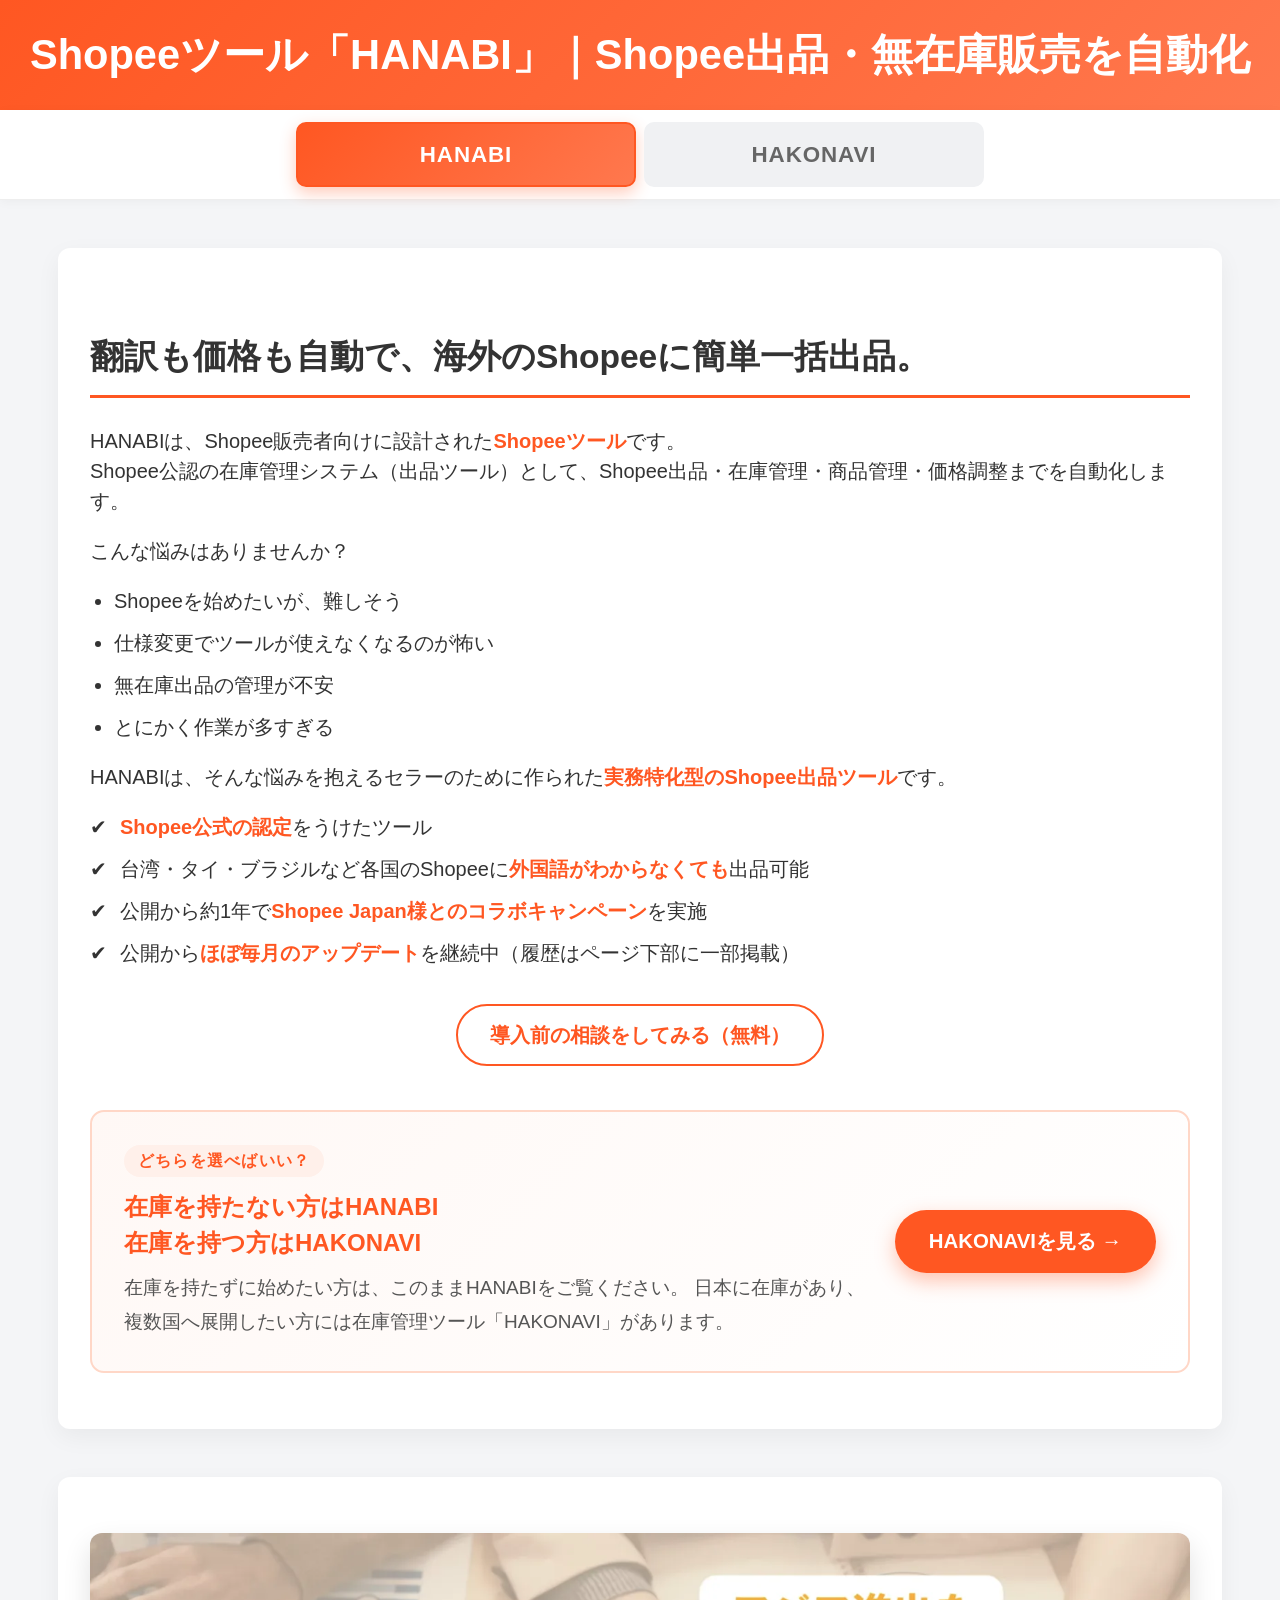
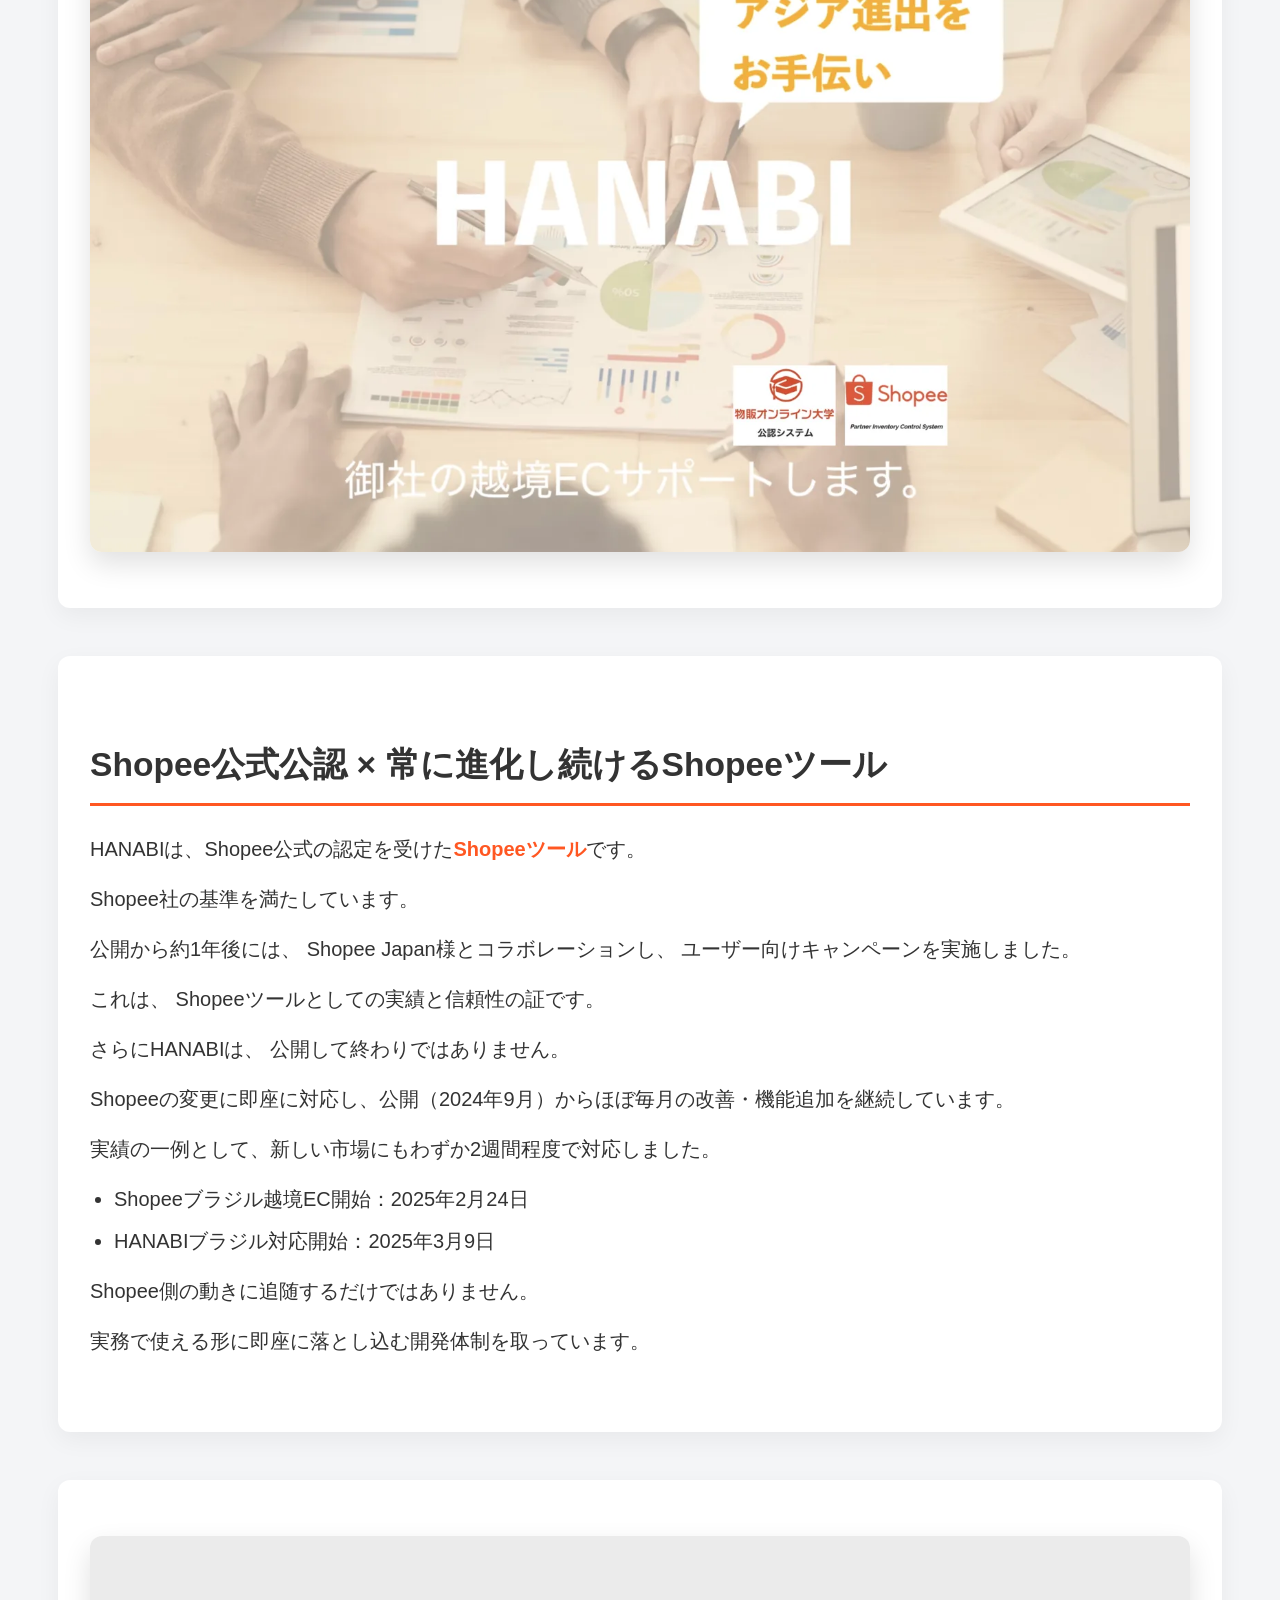
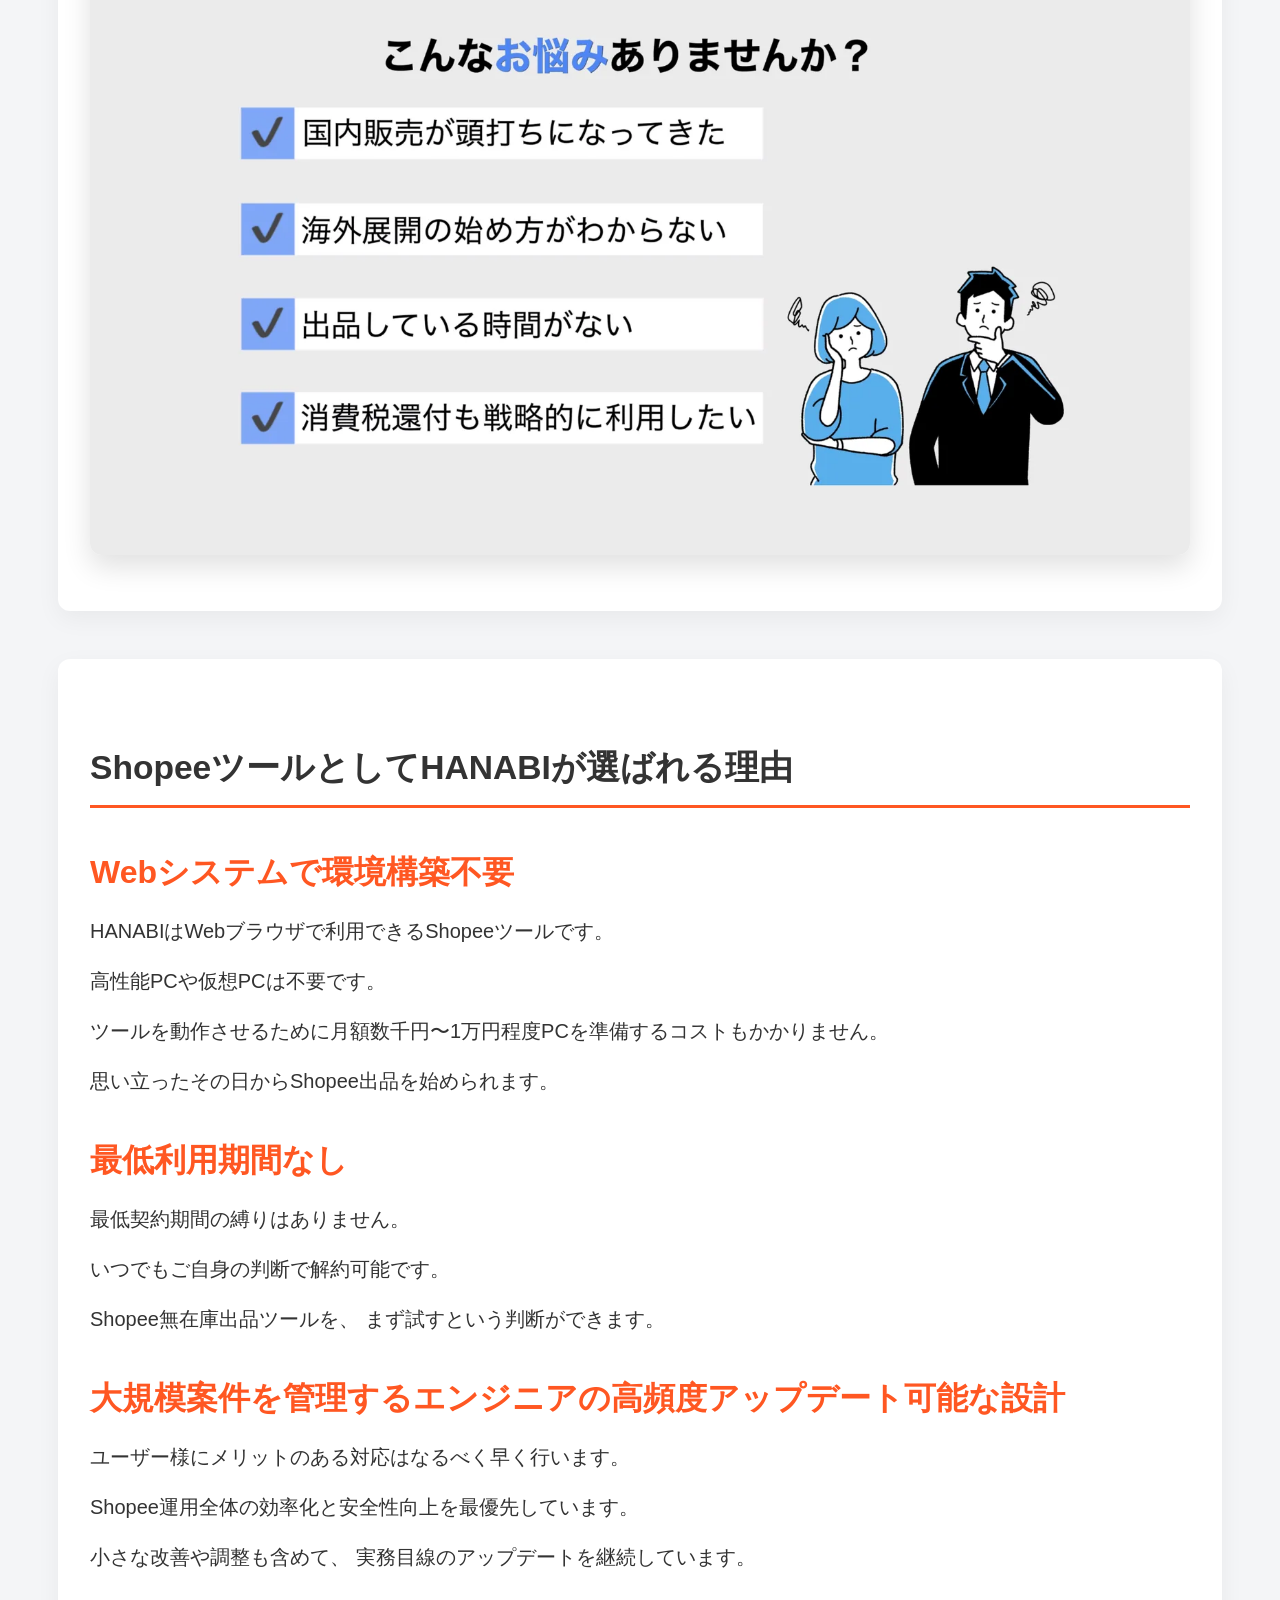
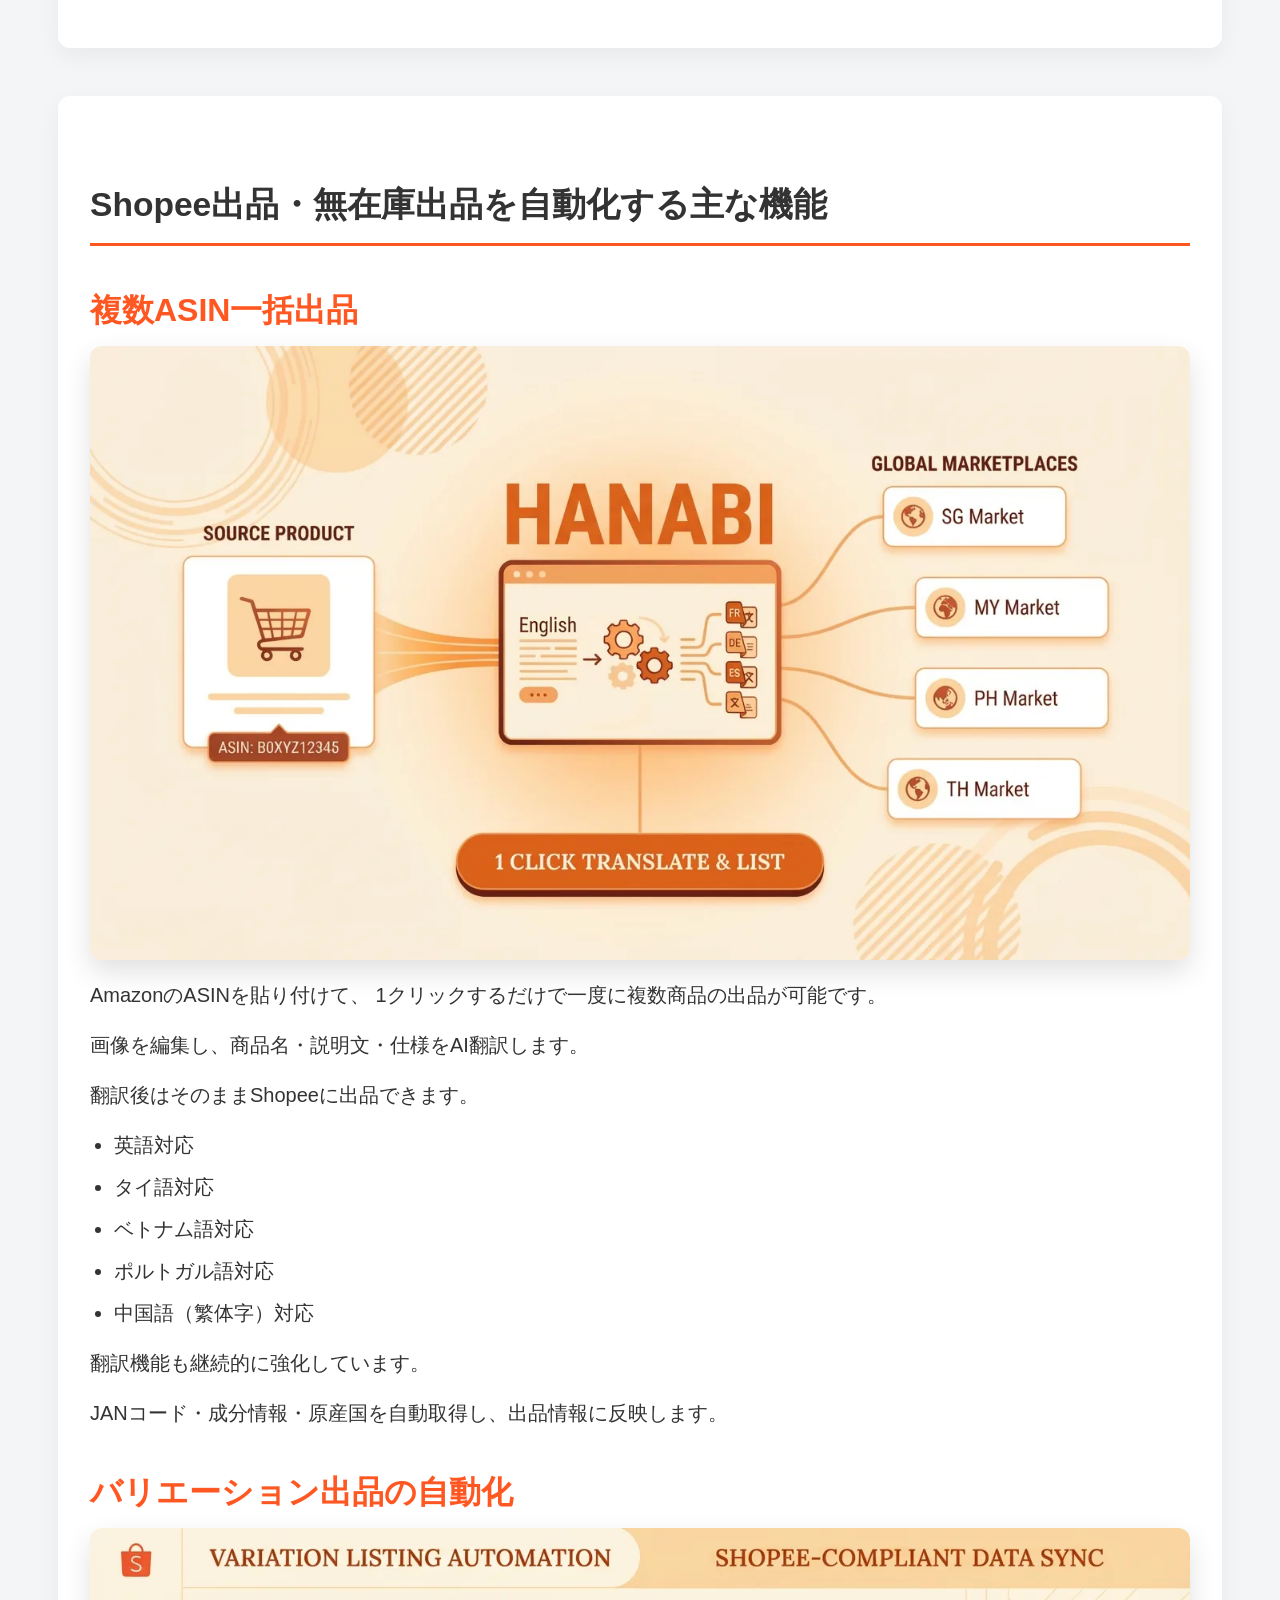
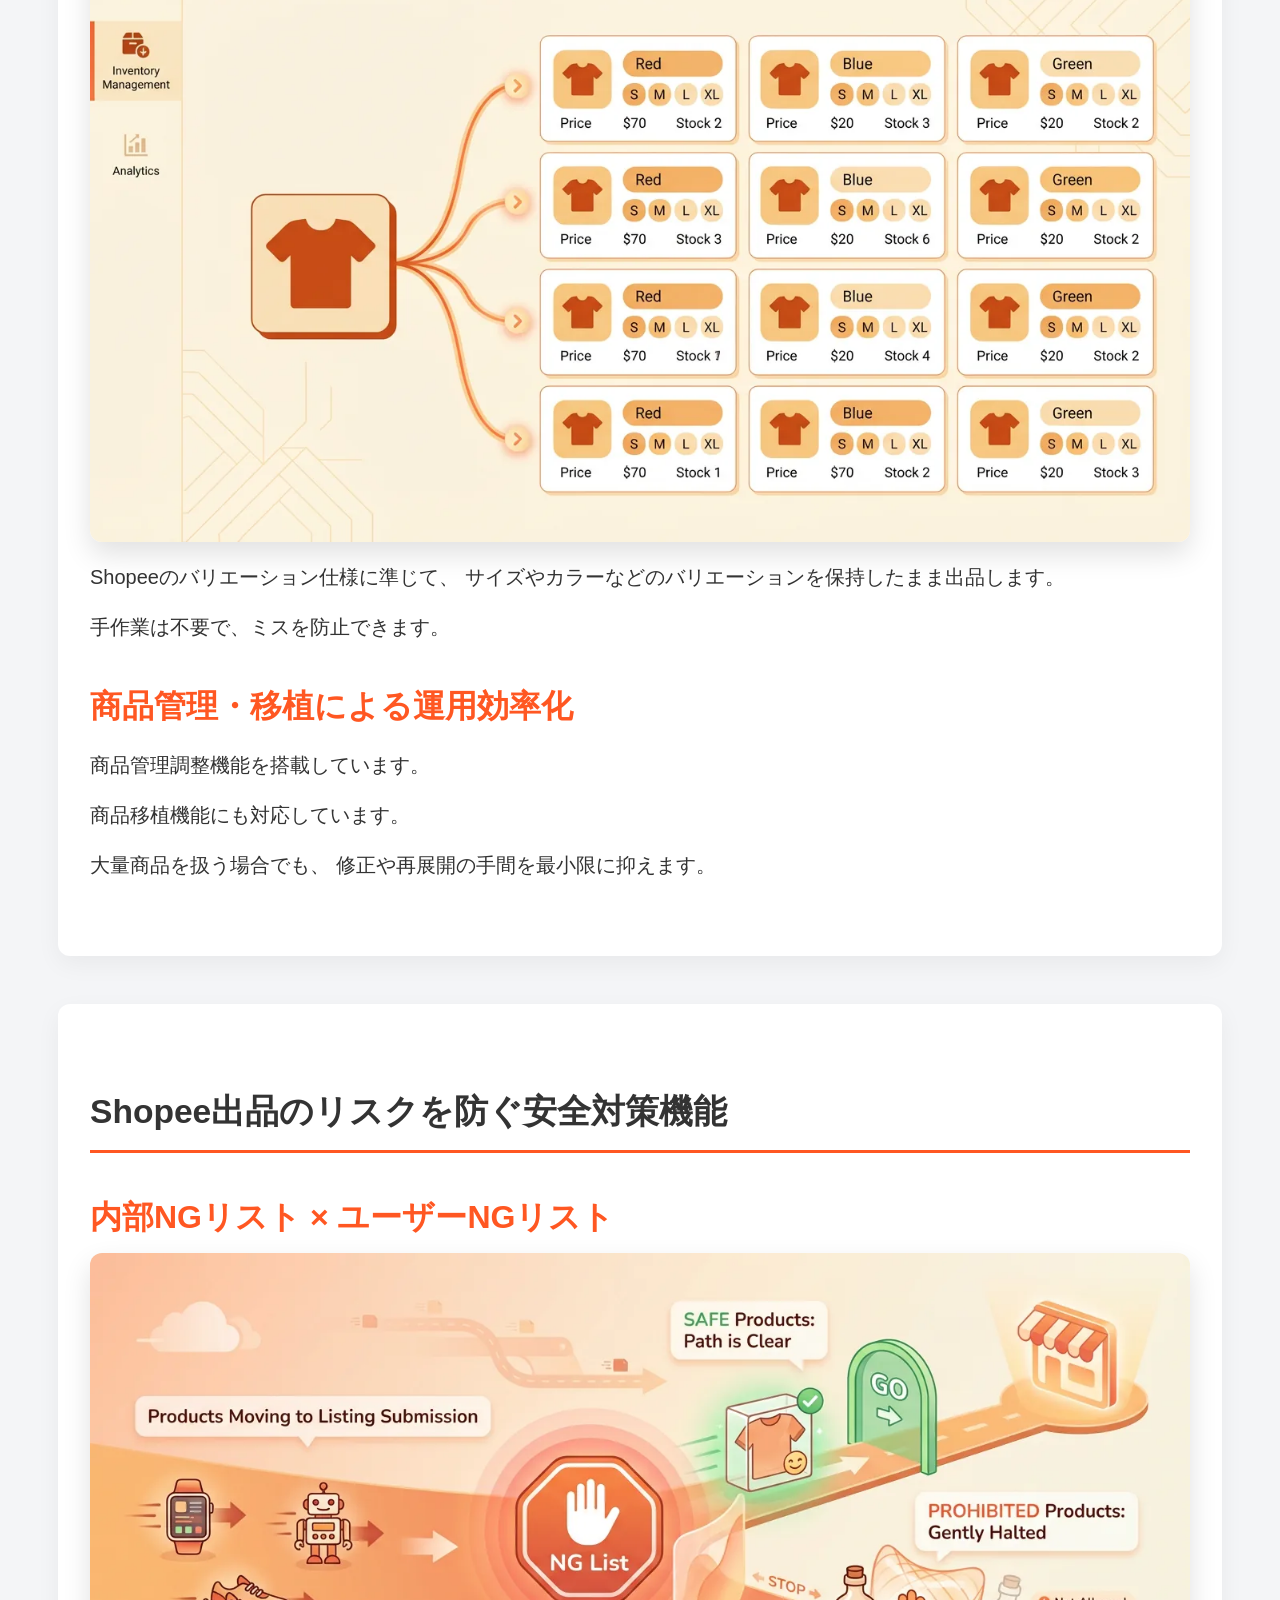
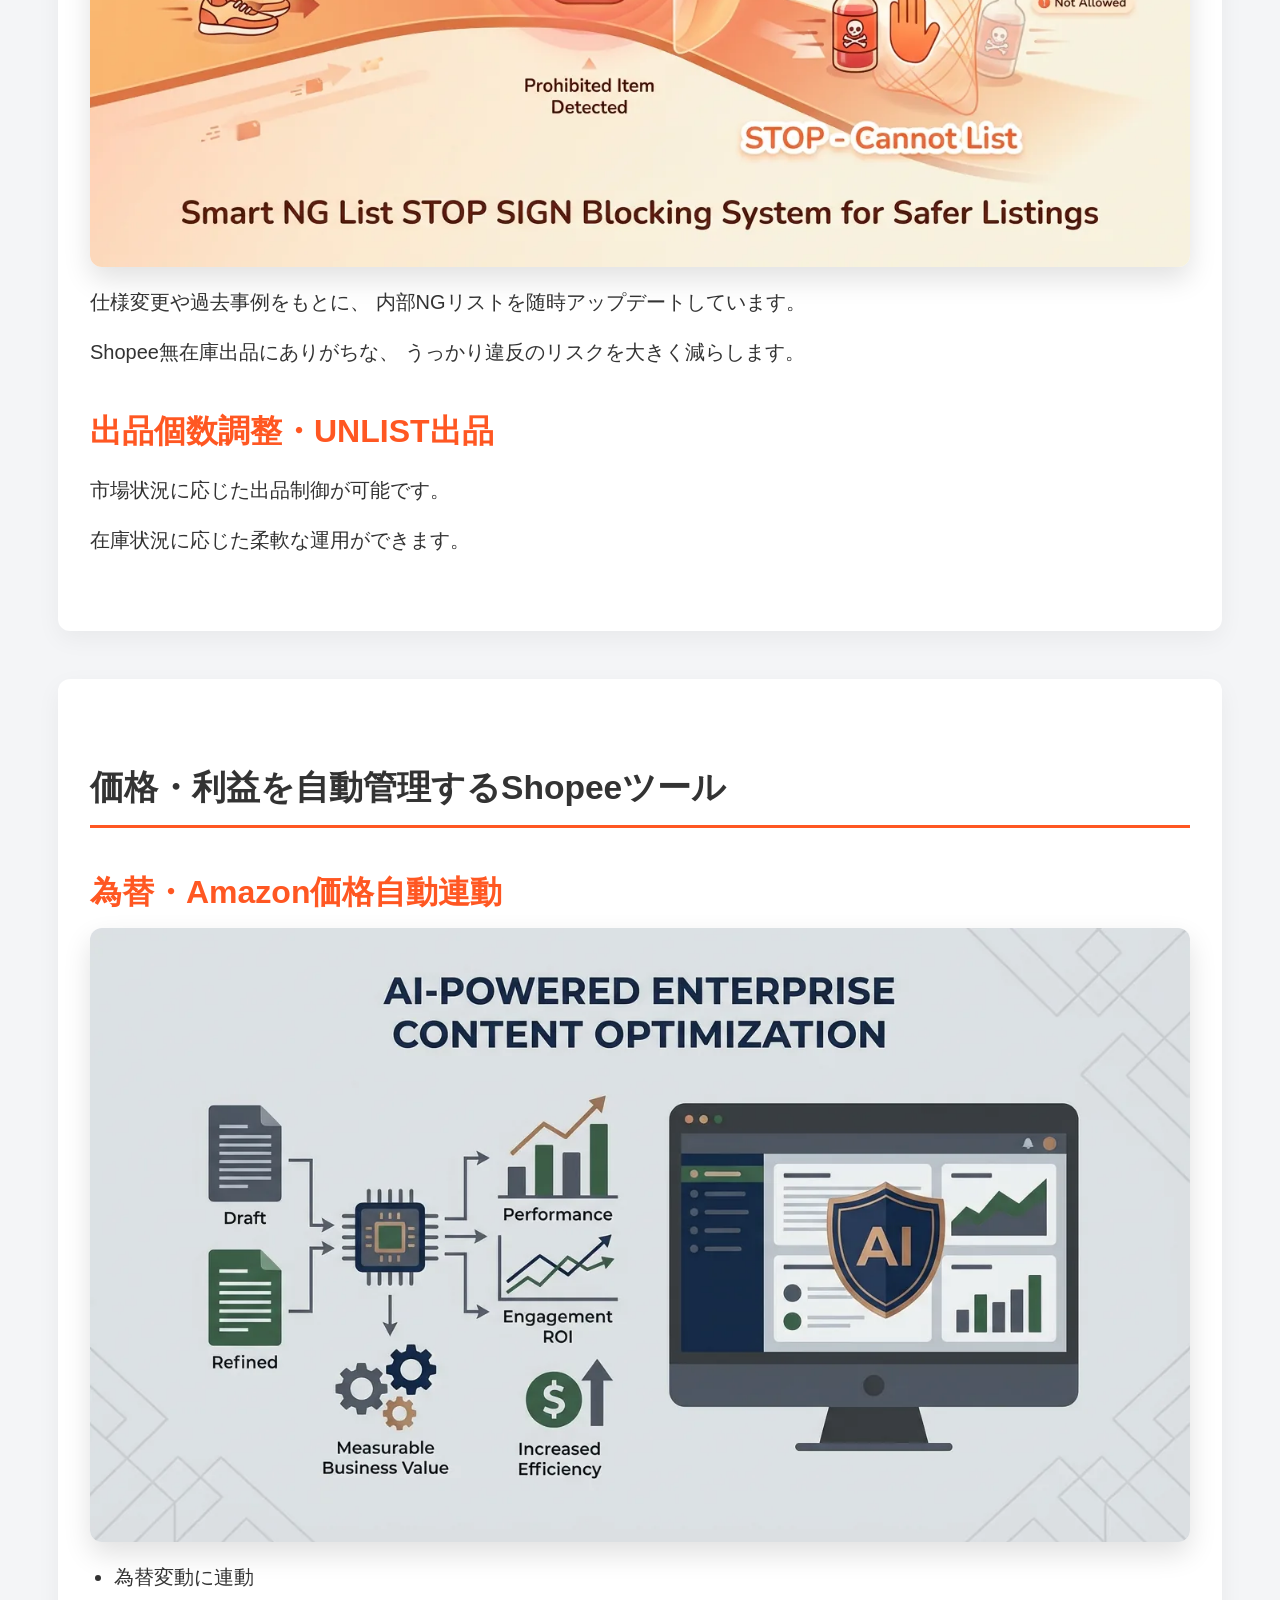
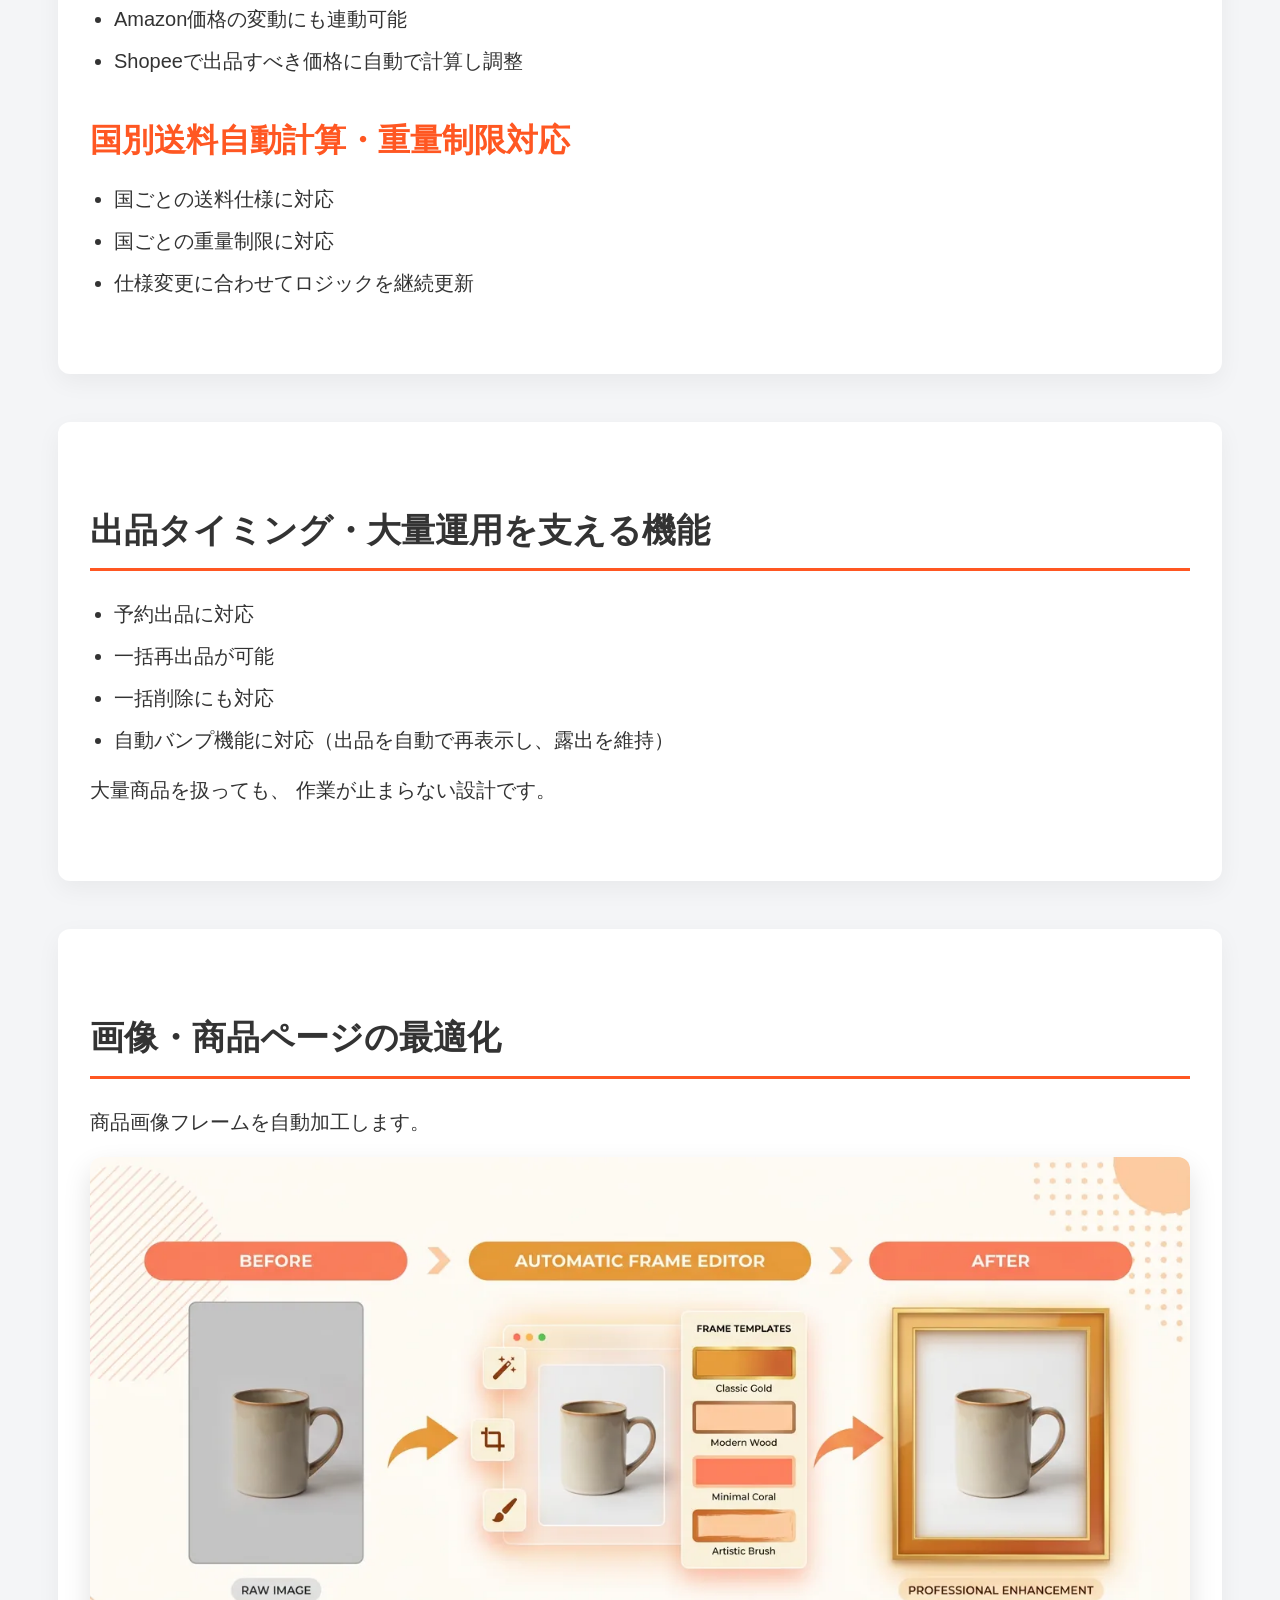
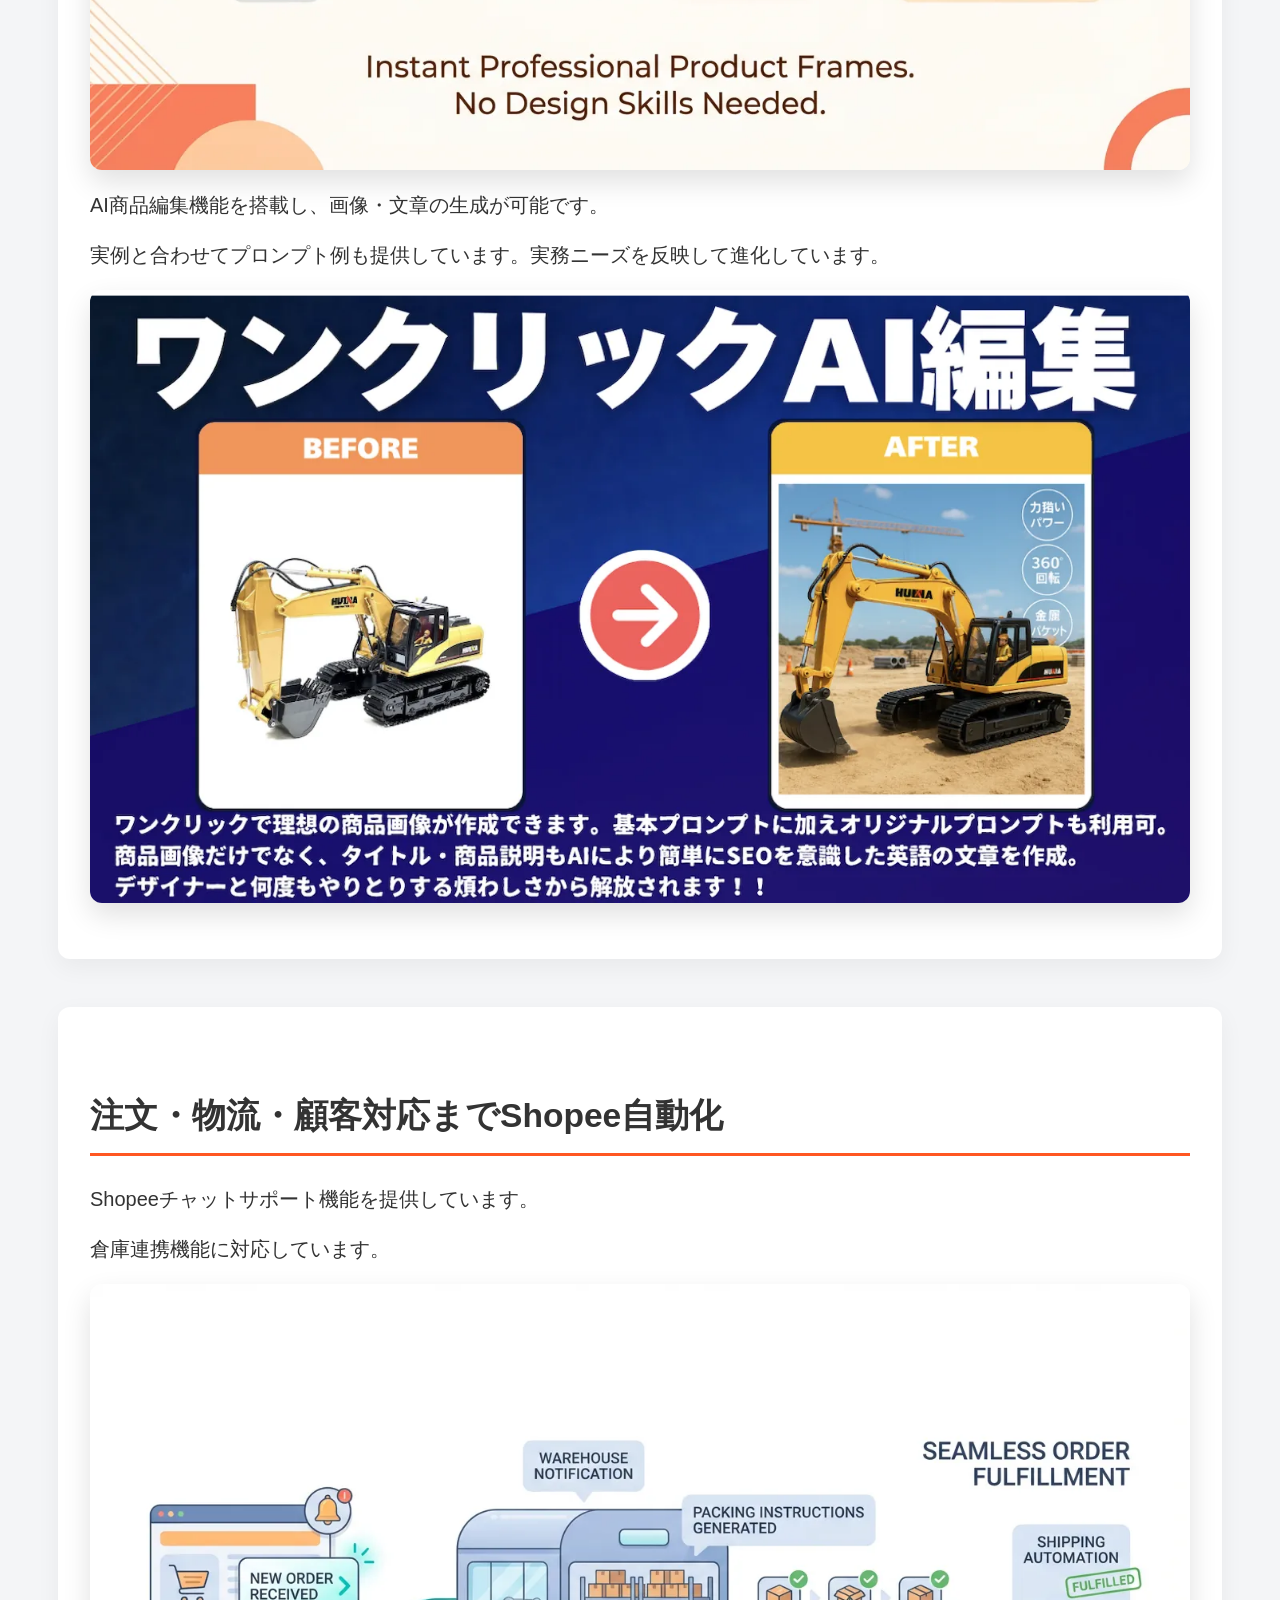
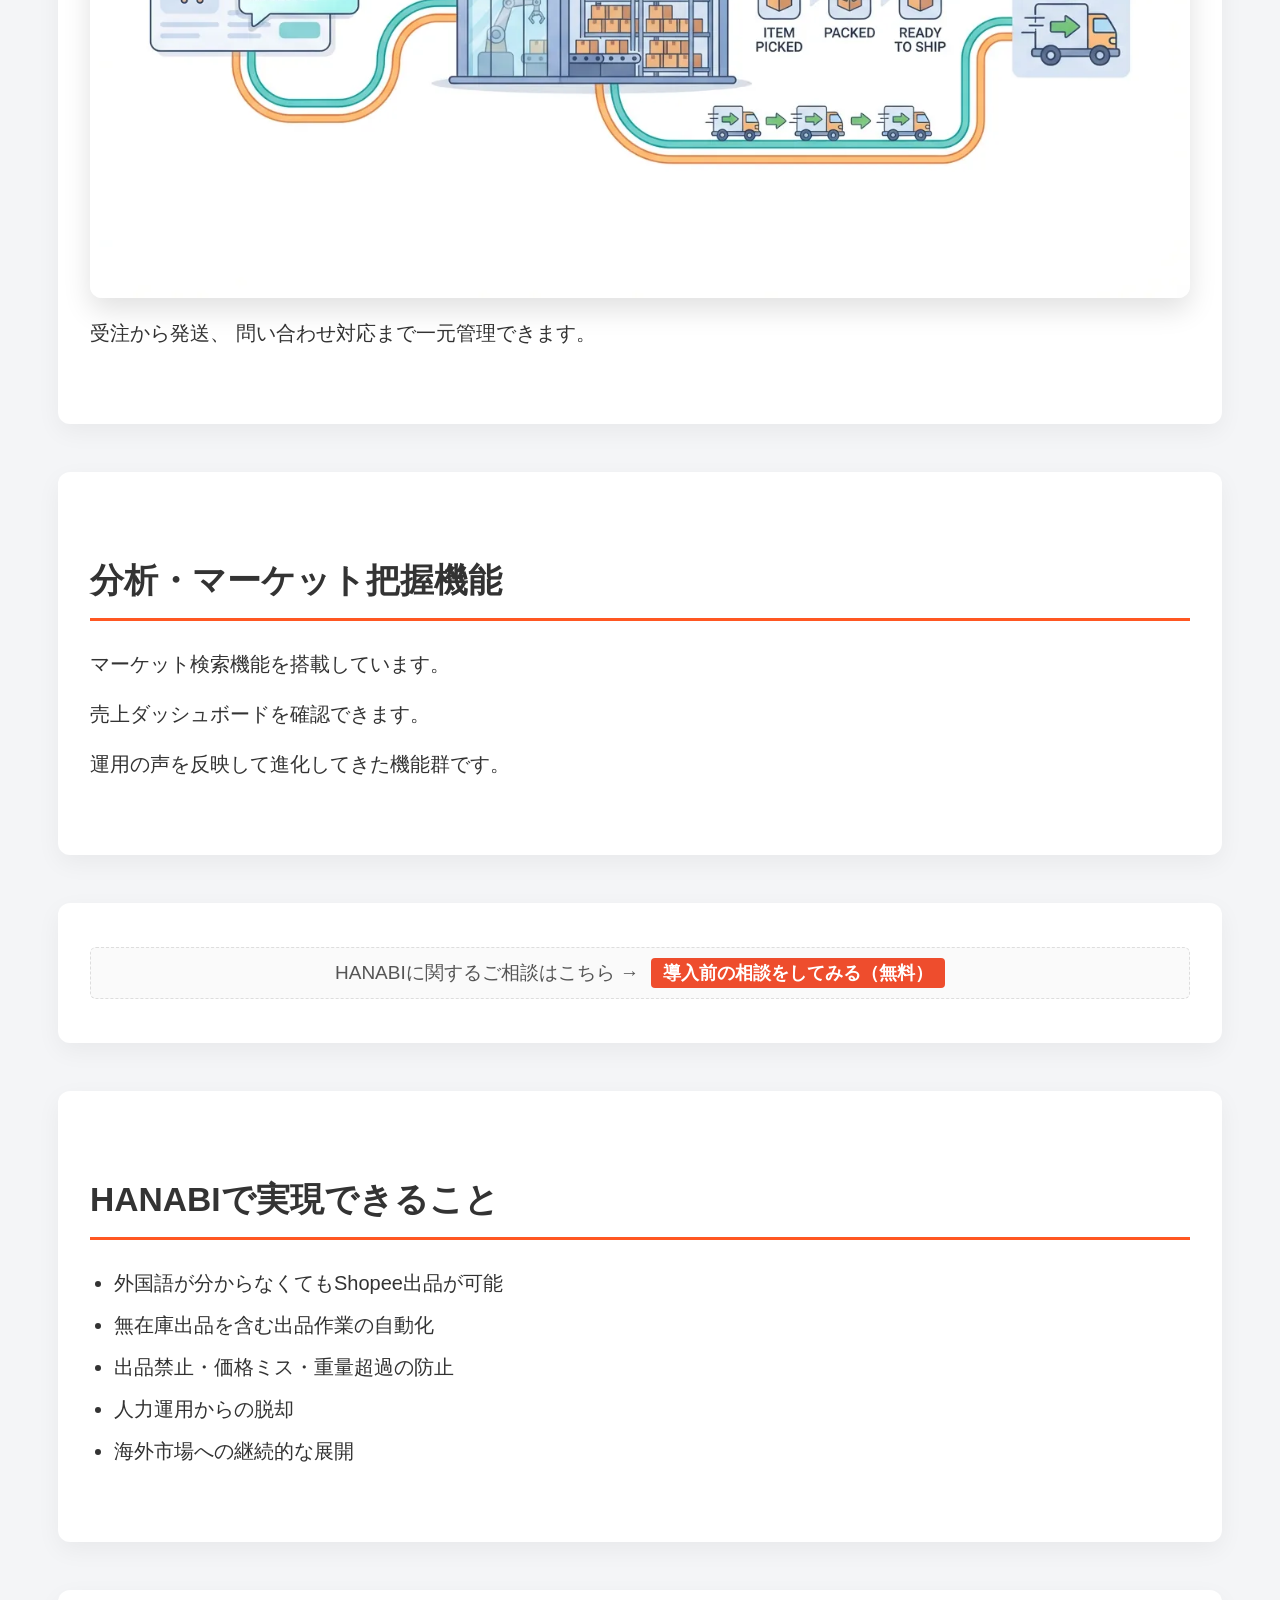
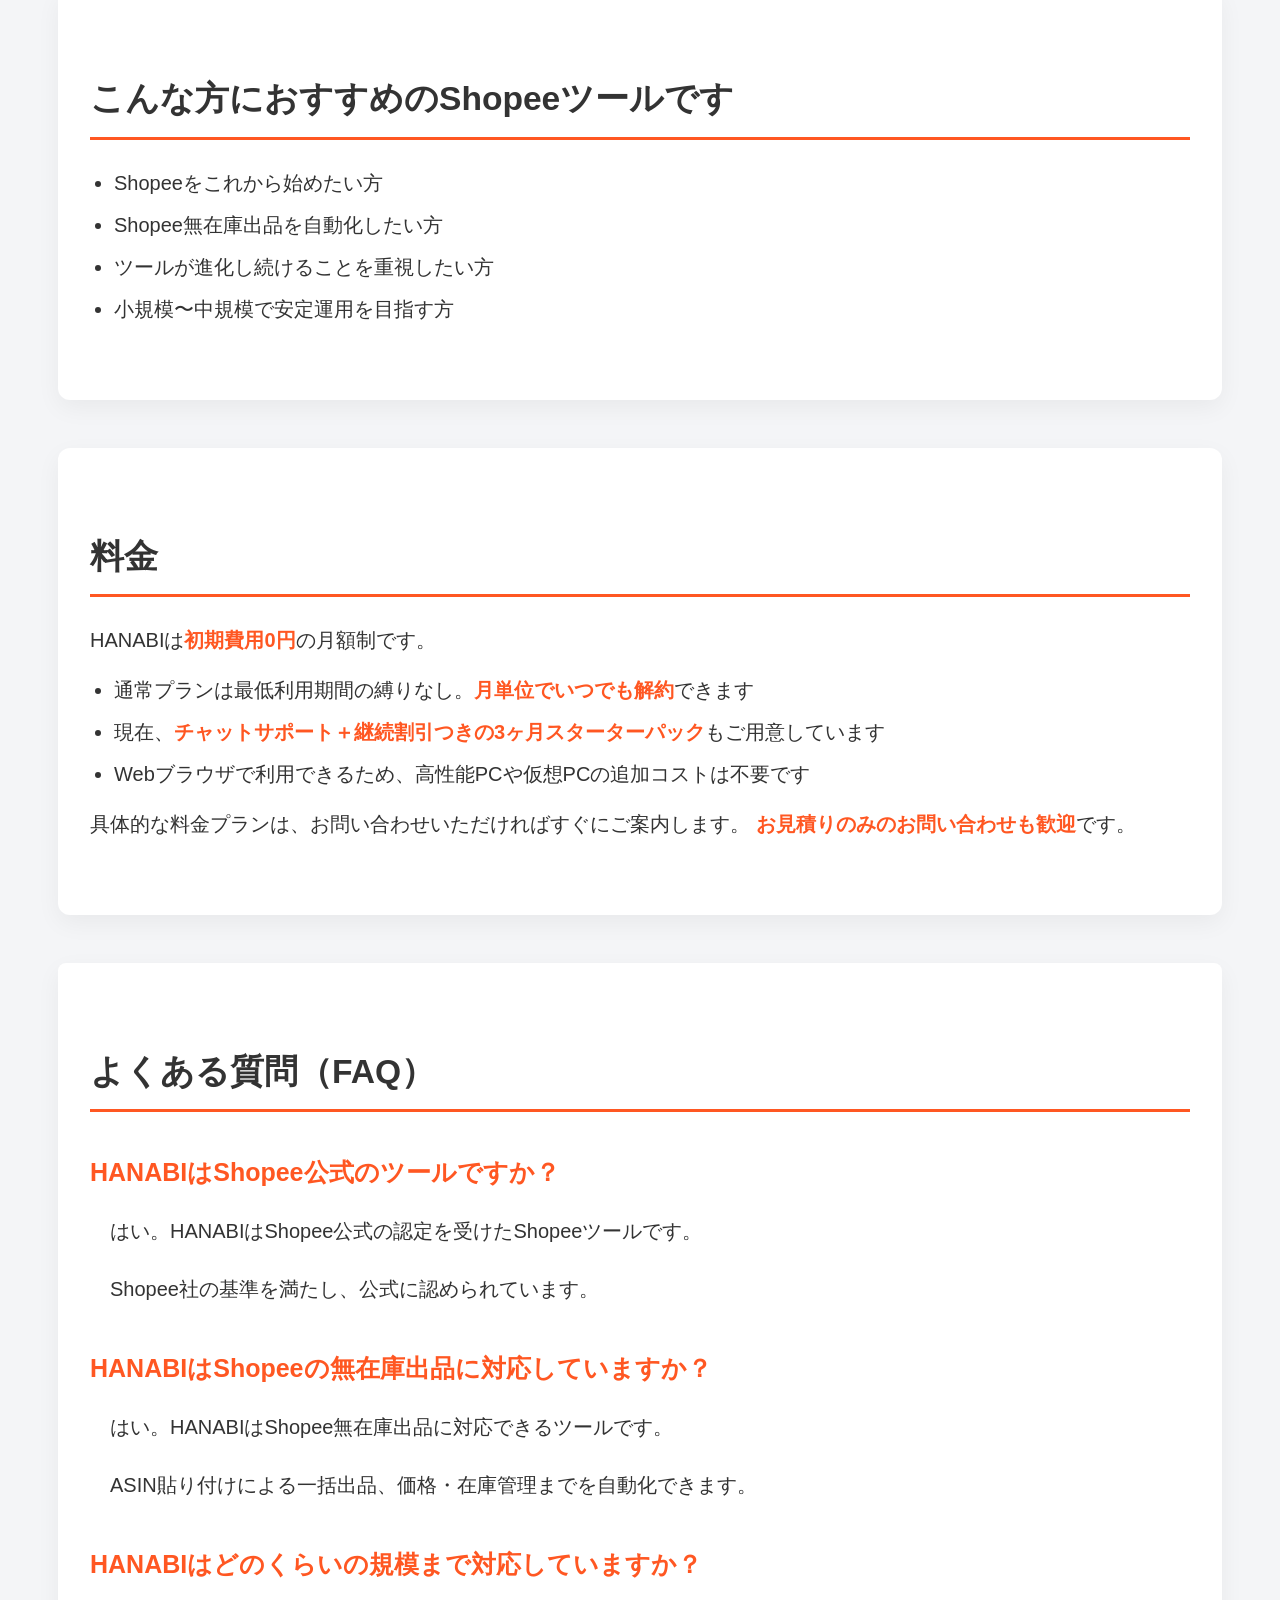
==== index.html @ 18755f80 "画像を最適化し表示速度を改善（21MB→0.9MB） - 参照中の画像15枚を1600px上限にリサイズしWebPに変換（OGP用img7はJPEG） - HTMLのsrc・width/height、" ====
<!DOCTYPE html>
<html lang="ja">
<head>
  <meta charset="UTF-8" />
  <meta name="viewport" content="width=device-width, initial-scale=1.0" />

  <!-- Google tag (gtag.js) -->
  <link rel="preconnect" href="https://www.googletagmanager.com">
  <script async src="https://www.googletagmanager.com/gtag/js?id=G-91ZBQNR20L"></script>
  <script>
    window.dataLayer = window.dataLayer || [];
    function gtag(){dataLayer.push(arguments);}
    gtag('js', new Date());

    gtag('config', 'G-91ZBQNR20L');
  </script>

  <title>Shopeeツール「HANABI」｜Shopee出品・無在庫出品を自動化</title>

  <meta name="description" content="HANABIはShopee販売者向けに設計されたShopeeツールです。Shopee出品・無在庫出品・価格調整・商品管理を自動化。高頻度アップデートで進化し続ける日本人向けShopee自動化ツール。" />

  <meta name="robots" content="index, follow" />
  <meta name="author" content="株式会社TYSS" />
  <meta name="theme-color" content="#ff5722" />

  <link rel="canonical" href="https://hanabi.marketvalleys.com/">

  <link rel="icon" href="/favicon.ico">
  <link rel="icon" type="image/png" sizes="32x32" href="/favicon-32x32.png">
  <link rel="icon" type="image/png" sizes="16x16" href="/favicon-16x16.png">
  <link rel="apple-touch-icon" href="/apple-touch-icon.png">

  <!-- ===== OGP ===== -->
<meta property="og:title" content="Shopeeツール「HANABI」｜Shopee出品・無在庫出品を自動化">
<meta property="og:description" content="HANABIはShopee公認のShopeeツール。無在庫出品・商品管理・価格調整を自動化し、海外販売を安全かつ効率的に。">
<meta property="og:type" content="website">
<meta property="og:url" content="https://hanabi.marketvalleys.com/">
<meta property="og:site_name" content="Shopeeツール HANABI / HAKONAVI">
<meta property="og:locale" content="ja_JP">
<meta property="og:image" content="https://hanabi.marketvalleys.com/images/img7.jpg">
<meta property="og:image:width" content="1380">
<meta property="og:image:height" content="1268">
<meta property="og:image:alt" content="ShopeeツールHANABIの紹介画像">

<!-- Twitter用（ほぼ必須） -->
<meta name="twitter:card" content="summary_large_image">
<meta name="twitter:title" content="Shopeeツール「HANABI」｜無在庫出品を自動化">
<meta name="twitter:description" content="Shopee出品・無在庫出品を自動化するShopeeツール">
<meta name="twitter:image" content="https://hanabi.marketvalleys.com/images/img7.jpg">
<meta name="twitter:image:alt" content="ShopeeツールHANABIの紹介画像">
  
  <!-- ===== STYLE ===== -->
  <style>
  :root {
    --main: #ff5722;
    --bg: #f4f5f7;
    --text: #333;
    --max: 1100px;
  }

  body {
    margin: 0;
    font-family: -apple-system, BlinkMacSystemFont, "Segoe UI",
      "Hiragino Kaku Gothic ProN", "Noto Sans JP", sans-serif;
    background: var(--bg);
    color: var(--text);
    font-size: 20px;              /* ← 全体フォントUP */
    line-height: 1.5;             /* ← 長文でも疲れにくい */
  }

  /* 画像共通レイアウト */
.image-block {
  max-width: 100%;
  text-align: center;
}

/* 画像本体 */
.image-block img {
  max-width: 100%;     /* 親幅以上に広がらない */
  width: 100%;         /* 親に合わせて縮小 */
  height: auto;        /* 縦横比維持 */
  display: block;
  margin: 0 auto;

  /* 見た目調整（LP向け） */
  border-radius: 12px;
  box-shadow: 0 12px 28px rgba(0,0,0,0.12);
}

/* 画像下の注意書き */
.image-note {
  margin: 10px 0 0;
  font-size: 0.78em;
  color: #999;
  text-align: center;
}

@media (max-width: 768px) {
  body {
    font-size: 17.5px;  /* ← スマホ用 */
  }
}
  header {
    background: linear-gradient(135deg, #ff5722, #ff784e);
    color: #fff;
    padding: 26px 20px;
    text-align: center;
  }

  header h1 {
    font-size: 2.6rem;
    margin: 0;
    line-height: 1.4;
  }

  section {
    max-width: var(--max);
    margin: 48px auto;
    padding: 56px 32px;
    background: #fff;             /* ← セクションをカード化 */
    border-radius: 12px;
    box-shadow: 0 8px 24px rgba(0,0,0,0.05);
  }

  h2 {
    font-size: 2.1rem;             /* ← セクション見出しを強く */
    margin-bottom: 28px;
    padding-bottom: 12px;
    border-bottom: 3px solid var(--main);
  }

  h3 {
    font-size: 2rem;
    margin-top: 40px;
    margin-bottom: 12px;
    color: var(--main);            /* ← 階層が一目で分かる */
  }

  p {
    margin: 20px 0;
  }

  ul {
    margin: 20px 0;
    padding-left: 1.2em;
  }

  li {
    margin-bottom: 12px;
  }

  /* チェックリスト（記号は✔のみ。標準の•は出さない） */
  ul.checklist {
    list-style: none;
    padding-left: 0;
  }

  ul.checklist li {
    position: relative;
    padding-left: 1.5em;
  }

  ul.checklist li::before {
    content: "✔";
    position: absolute;
    left: 0;
  }

  strong {
    color: var(--main);
    font-weight: 600;
  }

  /* ================= TAB SWITCHER ================= */
  .tab-nav {
    position: sticky;
    top: 0;
    z-index: 50;
    display: flex;
    justify-content: center;
    gap: 8px;
    padding: 12px 12px;
    background: rgba(255, 255, 255, 0.92);
    backdrop-filter: blur(6px);
    border-bottom: 1px solid #eee;
    box-shadow: 0 2px 10px rgba(0, 0, 0, 0.04);
  }

  .tab-button {
    flex: 0 1 340px;
    padding: 16px 18px;
    font-size: 1.4rem;
    font-weight: 700;
    letter-spacing: 0.04em;
    line-height: 1.3;
    color: #666;
    background: #f0f1f3;
    border: 2px solid transparent;
    border-radius: 10px;
    cursor: pointer;
    transition: color 0.2s, background 0.2s, border-color 0.2s;
    text-align: center;
  }

  .tab-button:hover {
    background: #e9eaec;
  }

  .tab-button[aria-selected="true"] {
    color: #fff;
    background: linear-gradient(135deg, #ff5722, #ff784e);
    border-color: #ff5722;
    box-shadow: 0 6px 16px rgba(255, 87, 34, 0.3);
  }

  .tab-panel[hidden] {
    display: none;
  }

  @media (max-width: 768px) {
    .tab-nav {
      gap: 6px;
      padding: 8px;
    }
    .tab-button {
      padding: 12px 8px;
      font-size: 1.1rem;
    }
  }

  /* ================= 口コミ引用カード ================= */
  .reviews-grid {
    display: grid;
    grid-template-columns: repeat(auto-fit, minmax(280px, 1fr));
    gap: 24px;
    margin: 32px 0;
  }

  .review-card {
    position: relative;
    background: #fafafa;
    border: 1px solid #eee;
    border-left: 4px solid var(--main);
    border-radius: 10px;
    padding: 24px 24px 20px;
    box-shadow: 0 6px 18px rgba(0, 0, 0, 0.05);
  }

  .review-card .quote-mark {
    font-size: 3rem;
    line-height: 0.6;
    color: #ffccbc;
    font-family: Georgia, serif;
  }

  .review-body {
    font-size: 0.98em;
    line-height: 1.85;
    margin: 10px 0 18px;
    color: #333;
  }

  .review-meta {
    display: flex;
    align-items: center;
    justify-content: space-between;
    flex-wrap: wrap;
    gap: 8px;
    font-size: 0.82em;
    color: #888;
    border-top: 1px dashed #ddd;
    padding-top: 12px;
  }

  .review-author {
    font-weight: 600;
    color: #555;
  }

  .review-source {
    display: inline-flex;
    align-items: center;
    gap: 4px;
    color: var(--main);
    text-decoration: none;
    font-weight: 600;
    white-space: nowrap;
  }

  .review-source:hover {
    text-decoration: underline;
  }

  /* ================= 料金プランカード ================= */
  .plan-grid {
    display: grid;
    grid-template-columns: repeat(auto-fit, minmax(280px, 1fr));
    gap: 24px;
    margin: 32px 0;
  }

  .plan-card {
    background: #fafafa;
    border: 1px solid #eee;
    border-radius: 10px;
    padding: 28px 24px;
    box-shadow: 0 6px 18px rgba(0, 0, 0, 0.05);
  }

  .plan-card-featured {
    border: 2px solid var(--main);
    background: #fff8f5;
  }

  .plan-badge {
    display: inline-block;
    font-size: 0.75em;
    font-weight: 700;
    color: #fff;
    background: var(--main);
    border-radius: 999px;
    padding: 4px 14px;
    margin-bottom: 10px;
  }

  .plan-name {
    font-weight: 700;
    font-size: 1.05em;
    margin: 0 0 4px;
  }

  .plan-price {
    font-size: 1.35em;
    margin: 0 0 8px;
  }

  .plan-price .plan-price-sub {
    display: block;
    font-size: 0.6em;
    color: #888;
    font-weight: 500;
    margin-top: 2px;
  }

  .plan-card ul {
    margin: 14px 0 0;
  }

  .plan-card li {
    font-size: 0.92em;
    margin-bottom: 8px;
  }

  .reviews-source-cta {
    text-align: center;
    margin-top: 36px;
  }

  .reviews-source-button {
    display: inline-block;
    background: #fff;
    color: var(--main);
    border: 2px solid var(--main);
    text-decoration: none;
    font-size: 1.02em;
    font-weight: 700;
    padding: 14px 32px;
    border-radius: 999px;
    transition: background 0.2s, color 0.2s, transform 0.2s;
  }

  .reviews-source-button:hover {
    background: var(--main);
    color: #fff;
    transform: translateY(-2px);
  }

  /* スマホ調整 */
  @media (max-width: 768px) {
    body {
      font-size: 16.5px;
    }

    header h1 {
      font-size: 2.0rem;
    }

    h2 {
      font-size: 1.7rem;
    }

    h3 {
      font-size: 1.25rem;
    }

    section {
      padding: 40px 20px;
      margin: 32px 12px;
    }
  }

    footer {
      background: #222;
      color: #fff;
      text-align: center;
      padding: 30px 20px;
      font-size: 0.9rem;
    }

    footer a {
      color: #fff;
      text-decoration: none;
      margin: 0 8px;
    }

    footer a:hover {
      text-decoration: underline;
    }

    .highlight {
      color: var(--main-color);
      font-weight: bold;
    }

    /* ================= CONTACT CTA ================= */

.cta-section {
  background: linear-gradient(135deg, #ff5722, #ff784e);
  padding: 80px 20px;
  margin-top: 80px;
}

.cta-container {
  max-width: 800px;
  margin: 0 auto;
  background: #fff;
  border-radius: 16px;
  padding: 56px 32px;
  text-align: center;
  box-shadow: 0 12px 32px rgba(0, 0, 0, 0.15);
}

.cta-title {
  font-size: 2.2rem;
  margin-bottom: 20px;
  color: #222;
}

.cta-text {
  font-size: 1.05em;
  margin-bottom: 32px;
  line-height: 1.9;
}

.cta-button {
  display: inline-block;
  background: #ff5722;
  color: #fff;
  text-decoration: none;
  font-size: 1.1em;
  font-weight: 600;
  padding: 18px 40px;
  border-radius: 999px;
  transition: transform 0.2s ease, box-shadow 0.2s ease,
    background 0.2s ease;
  box-shadow: 0 8px 20px rgba(255, 87, 34, 0.4);
}

.cta-button:hover {
  background: #e64a19;
  transform: translateY(-2px);
  box-shadow: 0 12px 28px rgba(255, 87, 34, 0.45);
}

.cta-note {
  margin-top: 20px;
  font-size: 0.9em;
  color: #666;
}

/* スマホ調整 */
@media (max-width: 768px) {
  .cta-section {
    padding: 60px 16px;
  }

  .cta-container {
    padding: 40px 20px;
  }

  .cta-title {
    font-size: 1.8rem;
  }

  .cta-button {
    width: 100%;
    padding: 18px 0;
  }
}
#faq {
  background: #fff;
  border-radius: 8px;
}

.faq-item {
  margin-bottom: 28px;
}

/* ===== FAQ 調整 ===== */

#faq .faq-item h3 {
  font-size: 1.25em;     /* ← 回答より少し大きく */
  font-weight: 600;
  margin-bottom: 8px;
  line-height: 1.6;
}

#faq .faq-item p {
  font-size: 1em;        /* ← 回答は基準サイズ */
  line-height: 1.9;
}

#faq p {
  text-indent: 1em;
}
/* ===== ミニCTA専用：高さだけ圧縮 ===== */
.micro-cta-section {
  padding: 12px 32px;     /* ← 上下だけ小さく */
  margin: 24px auto;      /* ← 他より詰める */
}
.micro-cta {
  display: flex;
  align-items: center;
  justify-content: center;
  gap: 12px;

  padding: 10px 14px;
  margin: 32px 0;

  background: #fafafa;
  border: 1px dashed #ddd;
  border-radius: 6px;
}

/* テキスト側 */
.micro-cta-text {
  font-size: 0.95em;
  color: #555;
  white-space: nowrap; /* ← 改行させない */
}

/* ボタン側 */
.mini-cta-action {
  display: flex;
  align-items: center;
}

.mini-cta-button {
  display: inline-block;
  padding: 6px 12px;

  font-size: 0.9em;
  font-weight: 600;

  color: #fff;
  background: #ee4d2d;
  border-radius: 4px;
  text-decoration: none;

  line-height: 1;
}

.mini-cta-button:hover {
  opacity: 0.9;
}

/* モバイルだけ縦にしたい場合（任意） */
@media (max-width: 480px) {
  .micro-cta {
    flex-wrap: wrap;
  }

  .micro-cta-text {
    white-space: normal;
    text-align: center;
  }
}

/* ===== サブサービス（AI導入支援） ===== */
.sub-service-mini {
  max-width: 800px;
  margin: 24px auto 48px;
  padding: 16px 20px;

  background: #f9f9f9;
  border-radius: 6px;

  font-size: 0.85em;   /* ← 全体より一段小さく */
  line-height: 1.7;
  color: #666;
}

.sub-service-mini p {
  margin: 8px 0;
}

.sub-service-mini strong {
  font-weight: 600;
  color: #555;
}

/* ===== 姉妹サービス導線（HAKONABI） ===== */
.sister-service {
  display: flex;
  align-items: center;
  justify-content: space-between;
  flex-wrap: wrap;
  gap: 24px;
  margin-top: 44px;
  border: 2px solid #ffd7c7;
  background: linear-gradient(135deg, #fff8f5, #fff);
  border-radius: 14px;
  padding: 32px;
}

.sister-service .sister-text {
  flex: 1 1 340px;
}

.sister-service .sister-label {
  display: inline-block;
  font-size: 0.78em;
  font-weight: 700;
  letter-spacing: .08em;
  color: var(--main);
  background: #fff0ea;
  border-radius: 999px;
  padding: 4px 14px;
  margin-bottom: 12px;
}

.sister-service h3 {
  margin: 0 0 10px;
  font-size: 1.5rem;
}

.sister-service p {
  margin: 0;
  font-size: 0.95em;
  line-height: 1.8;
  color: #555;
}

.sister-service .sister-cta {
  flex: 0 0 auto;
}

.sister-button {
  display: inline-block;
  background: var(--main);
  color: #fff;
  text-decoration: none;
  font-weight: 700;
  font-size: 1.02em;
  padding: 16px 34px;
  border-radius: 999px;
  white-space: nowrap;
  box-shadow: 0 8px 20px rgba(255, 87, 34, 0.35);
  transition: transform 0.2s, box-shadow 0.2s;
}

.sister-button:hover {
  transform: translateY(-2px);
  box-shadow: 0 12px 28px rgba(255, 87, 34, 0.45);
}

@media (max-width: 768px) {
  .sister-service {
    padding: 24px 20px;
  }
  .sister-service .sister-cta,
  .sister-button {
    width: 100%;
    box-sizing: border-box;
    text-align: center;
  }
}

</style>
<script type="application/ld+json">
{
  "@context": "https://schema.org",
  "@type": "FAQPage",
  "mainEntity": [
    {
      "@type": "Question",
      "name": "HANABIはShopee公式のツールですか？",
      "acceptedAnswer": {
        "@type": "Answer",
        "text": "はい。HANABIはShopee公式の認定を受けたShopeeツールです。Shopee社の基準を満たし、公式に認められています。"
      }
    },
    {
      "@type": "Question",
      "name": "HANABIはShopeeの無在庫出品に対応していますか？",
      "acceptedAnswer": {
        "@type": "Answer",
        "text": "はい。HANABIはShopee無在庫出品に対応できるツールです。ASIN貼り付けによる一括出品、価格・在庫・重量管理までを自動化できます。"
      }
    },
    {
      "@type": "Question",
      "name": "HANABIはどれくらいの頻度でアップデートされますか？",
      "acceptedAnswer": {
        "@type": "Answer",
        "text": "HANABIは公開（2024年9月）から27回以上のアップデートを実施しており、月平均1回以上のペースで改善を続けています。Shopeeの仕様変更や各国市場の動きに合わせ、実務で必要な機能を高頻度で反映しています。"
      }
    },
    {
      "@type": "Question",
      "name": "Shopeeツールは初心者でも使えますか？",
      "acceptedAnswer": {
        "@type": "Answer",
        "text": "はい。HANABIはShopee初心者の方でも使いやすい設計のShopeeツールです。ASIN貼り付けによる出品や自動化機能により、専門知識がなくても運用できます。複雑な設定を極力排除した、使いやすいツールです。"
      }
    },
    {
      "@type": "Question",
      "name": "無在庫出品はShopeeの規約違反になりませんか？",
      "acceptedAnswer": {
        "@type": "Answer",
        "text": "Shopeeでは一定の条件を満たした無在庫出品は可能とされています。HANABIでは内部NGリストや出品制御機能により、規約違反リスクを抑えた運用が可能です。"
      }
    },
    {
      "@type": "Question",
      "name": "どの国のShopeeに対応していますか？",
      "acceptedAnswer": {
        "@type": "Answer",
        "text": "HANABIはシンガポール、フィリピン、タイ、マレーシア、ベトナム、台湾、ブラジルなどの複数国のShopeeに対応しています。今後もShopeeの展開に合わせて対応国を拡張していく予定です。"
      }
    },
    {
      "@type": "Question",
      "name": "個人でもHANABIを利用できますか？",
      "acceptedAnswer": {
        "@type": "Answer",
        "text": "はい。HANABIは個人・法人を問わずご利用いただけるShopeeツールです。小規模から中規模の運用まで幅広く対応しています。"
      }
    },
    {
      "@type": "Question",
      "name": "契約期間や解約条件はどうなっていますか？",
      "acceptedAnswer": {
        "@type": "Answer",
        "text": "HANABIには最低利用期間の縛りはありません。いつでもご自身の判断で解約可能なため、安心して導入いただけます。"
      }
    },
    {
      "@type": "Question",
      "name": "他のShopeeツールとHANABIの違いは何ですか？",
      "acceptedAnswer": {
        "@type": "Answer",
        "text": "HANABIはShopee公認である点が大きな特長です。複雑な設定を極力排除しているのも大きな特長です。高頻度アップデートによる進化スピードも評価されています。実務の声を反映しながら継続的に改善されるShopee自動化ツールです。"
      }
    },
    {
      "@type": "Question",
      "name": "HANABIはどのくらいの規模まで対応していますか？",
      "acceptedAnswer": {
        "@type": "Answer",
        "text": "HANABIは月商100万円~500万円程のユーザー様が多いです。出品数は各国ごとに1万商品まで対応可能です。"
      }
    },
    {
      "@type": "Question",
      "name": "HANABIの料金はどこで確認できますか？",
      "acceptedAnswer": {
        "@type": "Answer",
        "text": "HANABIは初期費用0円の月額制です。具体的な料金プランは、お問い合わせいただければすぐにご案内します。お見積りのみのお問い合わせも歓迎です。通常プランは最低利用期間の縛りがなく、月単位でいつでも解約できます。"
      }
    }
  ]
}
</script>
<script type="application/ld+json">
{
  "@context": "https://schema.org",
  "@graph": [
    {
      "@type": "Organization",
      "@id": "https://hanabi.marketvalleys.com/#organization",
      "name": "株式会社TYSS",
      "url": "https://hanabi.marketvalleys.com/",
      "logo": "https://hanabi.marketvalleys.com/apple-touch-icon.png",
      "description": "Shopee販売者向けツール「HANABI」「HAKONAVI」の開発・運営、およびAI導入支援を行う日本の企業。"
    },
    {
      "@type": "WebSite",
      "@id": "https://hanabi.marketvalleys.com/#website",
      "url": "https://hanabi.marketvalleys.com/",
      "name": "Shopeeツール HANABI / HAKONAVI",
      "inLanguage": "ja",
      "publisher": { "@id": "https://hanabi.marketvalleys.com/#organization" }
    },
    {
      "@type": "WebPage",
      "@id": "https://hanabi.marketvalleys.com/#webpage",
      "url": "https://hanabi.marketvalleys.com/",
      "name": "Shopeeツール「HANABI」｜Shopee出品・無在庫出品を自動化",
      "description": "HANABIはShopee販売者向けに設計されたShopeeツールです。Shopee出品・無在庫出品・価格調整・商品管理を自動化。高頻度アップデートで進化し続ける日本人向けShopee自動化ツール。",
      "inLanguage": "ja",
      "isPartOf": { "@id": "https://hanabi.marketvalleys.com/#website" },
      "about": { "@id": "https://hanabi.marketvalleys.com/#hanabi" },
      "datePublished": "2024-09-01",
      "dateModified": "2026-08-06",
      "primaryImageOfPage": {
        "@type": "ImageObject",
        "url": "https://hanabi.marketvalleys.com/images/img7.jpg"
      }
    },
    {
      "@type": "SoftwareApplication",
      "@id": "https://hanabi.marketvalleys.com/#hanabi",
      "name": "HANABI",
      "alternateName": "Shopeeツール HANABI",
      "applicationCategory": "BusinessApplication",
      "operatingSystem": "Web",
      "url": "https://hanabi.marketvalleys.com/",
      "inLanguage": "ja",
      "description": "Shopee公式認定の無在庫出品対応Shopeeツール。AmazonのASIN貼り付けによる一括出品、AI翻訳、為替・価格自動連動、送料・重量計算、NGリストによる出品リスク対策、予約出品・自動バンプなどを提供。シンガポール・フィリピン・タイ・マレーシア・ベトナム・台湾・ブラジルに対応。初期費用0円の月額制で最低利用期間なし。",
      "softwareVersion": "2.4.0",
      "datePublished": "2024-09-01",
      "featureList": [
        "複数ASIN一括出品",
        "AI翻訳（英語・タイ語・ベトナム語・ポルトガル語・繁体字中国語）",
        "バリエーション出品の自動化",
        "為替・Amazon価格自動連動",
        "国別送料自動計算・重量制限対応",
        "内部NGリスト・ユーザーNGリストによる出品リスク対策",
        "予約出品・一括再出品・一括削除・自動バンプ",
        "AI商品編集（画像・文章生成）",
        "Shopeeチャットサポート・倉庫連携",
        "マーケット検索・売上ダッシュボード"
      ],
      "publisher": { "@id": "https://hanabi.marketvalleys.com/#organization" },
      "provider": { "@id": "https://hanabi.marketvalleys.com/#organization" }
    },
    {
      "@type": "SoftwareApplication",
      "@id": "https://hanabi.marketvalleys.com/#hakonavi",
      "name": "HAKONAVI",
      "alternateName": "Shopee在庫管理システム HAKONAVI",
      "applicationCategory": "BusinessApplication",
      "operatingSystem": "Web",
      "url": "https://hanabi.marketvalleys.com/#hako",
      "inLanguage": "ja",
      "description": "Shopeeの有在庫販売に特化した在庫・出品・利益管理システム。一度の商品登録で複数国・複数ショップへ出品し、日本の在庫を基準に各国の在庫数を自動同期。原価・手数料・為替を考慮した利益の可視化、利益レポート（CSVエクスポート対応）を提供。シンガポール・フィリピン・マレーシア・タイ・ベトナム・台湾・ブラジルの7か国に対応。",
      "featureList": [
        "複数国・複数ショップへの同時出品",
        "在庫の自動同期（注文・キャンセルに応じた自動減算・復元）",
        "セット商品のバンドル在庫自動計算",
        "為替レートからの国別価格自動計算",
        "原価・利益額・利益率の可視化",
        "国別・店舗別の利益レポート（CSVエクスポート対応)",
        "日次の在庫自動照合とアラート"
      ],
      "publisher": { "@id": "https://hanabi.marketvalleys.com/#organization" },
      "provider": { "@id": "https://hanabi.marketvalleys.com/#organization" }
    }
  ]
}
</script>

</head>

<body>

  <!-- ================= H1 ================= -->
  <header>
    <h1>Shopeeツール「HANABI」｜Shopee出品・無在庫販売を自動化</h1>
  </header>

  <!-- ================= TAB NAV ================= -->
  <nav class="tab-nav" role="tablist" aria-label="ツール切り替え">
    <button
      class="tab-button"
      id="tab-hanabi"
      role="tab"
      aria-selected="true"
      aria-controls="panel-hanabi"
    >
      HANABI
    </button>
    <button
      class="tab-button"
      id="tab-hako"
      role="tab"
      aria-selected="false"
      aria-controls="panel-hako"
    >
      HAKONAVI
    </button>
  </nav>

  <main>

  <!-- ================= PANEL: HANABI ================= -->
  <div id="panel-hanabi" class="tab-panel" role="tabpanel" aria-labelledby="tab-hanabi">

  <!-- ================= HERO ================= -->
  <section>
    <h2>翻訳も価格も自動で、海外のShopeeに簡単一括出品。</h2>

    <p>
      HANABIは、Shopee販売者向けに設計された<strong>Shopeeツール</strong>です。<br>
      Shopee公認の在庫管理システム（出品ツール）として、Shopee出品・在庫管理・商品管理・価格調整までを自動化します。<br>
    </p>

    <p>こんな悩みはありませんか？</p>

    <ul>
      <li>Shopeeを始めたいが、難しそう</li>
      <li>仕様変更でツールが使えなくなるのが怖い</li>
      <li>無在庫出品の管理が不安</li>
      <li>とにかく作業が多すぎる</li>
    </ul>

    <p>
      HANABIは、そんな悩みを抱えるセラーのために作られた<strong>実務特化型のShopee出品ツール</strong>です。
    </p>

    <ul class="checklist">
      <li><strong>Shopee公式の認定</strong>をうけたツール</li>
      <li>台湾・タイ・ブラジルなど各国のShopeeに<strong>外国語がわからなくても</strong>出品可能</li>
      <li>公開から約1年で<strong>Shopee Japan様とのコラボキャンペーン</strong>を実施</li>
      <li>公開から<strong>ほぼ毎月のアップデート</strong>を継続中（履歴はページ下部に一部掲載）</li>
    </ul>

    <div class="reviews-source-cta">
      <a
        class="reviews-source-button"
        href="https://forms.gle/Wei9GRR1WXy8iVwd7"
        target="_blank"
        rel="noopener"
      >
        導入前の相談をしてみる（無料）
      </a>
    </div>

    <!-- 無在庫／有在庫の分岐案内 -->
    <div class="sister-service">
      <div class="sister-text">
        <span class="sister-label">どちらを選べばいい？</span>
        <h3>在庫を持たない方はHANABI<br>
          在庫を持つ方はHAKONAVI</h3>
        <p>
          在庫を持たずに始めたい方は、このままHANABIをご覧ください。
          日本に在庫があり、複数国へ展開したい方には在庫管理ツール「HAKONAVI」があります。
        </p>
      </div>
      <div class="sister-cta">
        <a class="sister-button" href="#hako" data-tab="hako">HAKONAVIを見る →</a>
      </div>
    </div>
  </section>

  <section>
  <div class="image-block">
    <img
      src="images/img2.webp"
      alt="ShopeeツールHANABIの管理画面"
      width="1600" height="901"
      fetchpriority="high" decoding="async"
    >
  </div>
</section>
  <!-- ================= TRUST ================= -->
  <section>
    <h2>Shopee公式公認 × 常に進化し続けるShopeeツール</h2>

    <p>
      HANABIは、Shopee公式の認定を受けた<strong>Shopeeツール</strong>です。
    </p>

    <p>
      Shopee社の基準を満たしています。
    </p>

    <p>
      公開から約1年後には、
      Shopee Japan様とコラボレーションし、
      ユーザー向けキャンペーンを実施しました。
    </p>

    <p>
      これは、
      Shopeeツールとしての実績と信頼性の証です。
    </p>

    <p>
      さらにHANABIは、
      公開して終わりではありません。
    </p>

    <p>
      Shopeeの変更に即座に対応し、公開（2024年9月）からほぼ毎月の改善・機能追加を継続しています。
    </p>

    <p>
      実績の一例として、新しい市場にもわずか2週間程度で対応しました。
    </p>

    <ul>
      <li>Shopeeブラジル越境EC開始：2025年2月24日</li>
      <li>HANABIブラジル対応開始：2025年3月9日</li>
    </ul>

    <p>
      Shopee側の動きに追随するだけではありません。
    </p>

    <p>
      実務で使える形に即座に落とし込む開発体制を取っています。
    </p>
  </section>
  <section>
    <div class="image-block">
      <img
        src="images/img3.webp"
        alt="Shopeeにおける悩みを解決するのはHANABI"
        width="1600" height="901"
        loading="lazy" decoding="async"
      >
    </div>
  </section>
  
  <!-- ================= REASONS ================= -->
  <section>
    <h2>ShopeeツールとしてHANABIが選ばれる理由</h2>

    <h3>Webシステムで環境構築不要</h3>

    <p>
      HANABIはWebブラウザで利用できるShopeeツールです。
    </p>

    <p>
      高性能PCや仮想PCは不要です。
    </p>

    <p>
      ツールを動作させるために月額数千円〜1万円程度PCを準備するコストもかかりません。
    </p>

    <p>
      思い立ったその日からShopee出品を始められます。
    </p>

    <h3>最低利用期間なし</h3>

    <p>
      最低契約期間の縛りはありません。
    </p>

    <p>
      いつでもご自身の判断で解約可能です。
    </p>

    <p>
      Shopee無在庫出品ツールを、
      まず試すという判断ができます。
    </p>

    <h3>大規模案件を管理するエンジニアの高頻度アップデート可能な設計</h3>

    <p>
      ユーザー様にメリットのある対応はなるべく早く行います。
    </p>

    <p>
      Shopee運用全体の効率化と安全性向上を最優先しています。
    </p>

    <p>
      小さな改善や調整も含めて、
      実務目線のアップデートを継続しています。
    </p>
  </section>

  <!-- ================= FEATURES ================= -->
  <section>
    <h2>Shopee出品・無在庫出品を自動化する主な機能</h2>

    <h3>複数ASIN一括出品</h3>
    <div class="image-block">
      <img
        src="images/g_img1.webp"
        alt="HANABIの複数ASIN一括出品機能"
        width="1376" height="768"
        loading="lazy" decoding="async"
      >
    </div>
    <p>
      AmazonのASINを貼り付けて、
      1クリックするだけで一度に複数商品の出品が可能です。
    </p>

    <p>
      画像を編集し、商品名・説明文・仕様をAI翻訳します。
    </p>

    <p>
      翻訳後はそのままShopeeに出品できます。
    </p>

    <ul>
      <li>英語対応</li>
      <li>タイ語対応</li>
      <li>ベトナム語対応</li>
      <li>ポルトガル語対応</li>
      <li>中国語（繁体字）対応</li>
    </ul>

    <p>
      翻訳機能も継続的に強化しています。
    </p>

    <p>
      JANコード・成分情報・原産国を自動取得し、出品情報に反映します。
    </p>

    <h3>バリエーション出品の自動化</h3>
    <div class="image-block">
      <img
        src="images/g_img2.webp"
        alt="HANABIのバリエーション出品機能"
        width="1376" height="768"
        loading="lazy" decoding="async"
      >
    </div>
    <p>
      Shopeeのバリエーション仕様に準じて、
      サイズやカラーなどのバリエーションを保持したまま出品します。
    </p>

    <p>
      手作業は不要で、ミスを防止できます。
    </p>

    <h3>商品管理・移植による運用効率化</h3>

    <p>
      商品管理調整機能を搭載しています。
    </p>

    <p>
      商品移植機能にも対応しています。
    </p>

    <p>
      大量商品を扱う場合でも、
      修正や再展開の手間を最小限に抑えます。
    </p>
  </section>

  <!-- ================= SAFETY ================= -->
  <section>
    <h2>Shopee出品のリスクを防ぐ安全対策機能</h2>

    <h3>内部NGリスト × ユーザーNGリスト</h3>
    <div class="image-block">
      <img
        src="images/g_img6.webp"
        alt="HANABIの出品NGリスト機能"
        width="1376" height="768"
        loading="lazy" decoding="async"
      >
    </div>
    <p>
      仕様変更や過去事例をもとに、
      内部NGリストを随時アップデートしています。
    </p>

    <p>
      Shopee無在庫出品にありがちな、
      うっかり違反のリスクを大きく減らします。
    </p>

    <h3>出品個数調整・UNLIST出品</h3>

    <p>
      市場状況に応じた出品制御が可能です。
    </p>

    <p>
      在庫状況に応じた柔軟な運用ができます。
    </p>
  </section>

  <!-- ================= PRICE ================= -->
  <section>
    <h2>価格・利益を自動管理するShopeeツール</h2>

    <h3>為替・Amazon価格自動連動</h3>
    <div class="image-block">
      <img
        src="images/g_img10.webp"
        alt="ShopeeツールHANABIの為替連動・価格連動機能"
        width="1376" height="768"
        loading="lazy" decoding="async"
      >
    </div>
    <ul>
      <li>為替変動に連動</li>
      <li>Amazon価格の変動にも連動可能</li>
      <li>Shopeeで出品すべき価格に自動で計算し調整</li>
    </ul>

    <h3>国別送料自動計算・重量制限対応</h3>

    <ul>
      <li>国ごとの送料仕様に対応</li>
      <li>国ごとの重量制限に対応</li>
      <li>仕様変更に合わせてロジックを継続更新</li>
    </ul>
  </section>

  <!-- ================= OPERATIONS ================= -->
  <section>
    <h2>出品タイミング・大量運用を支える機能</h2>

    <ul>
      <li>予約出品に対応</li>
      <li>一括再出品が可能</li>
      <li>一括削除にも対応</li>
      <li>自動バンプ機能に対応（出品を自動で再表示し、露出を維持）</li>
    </ul>

    <p>
      大量商品を扱っても、
      作業が止まらない設計です。
    </p>
  </section>

  <!-- ================= IMAGE AI ================= -->
  <section>
    <h2>画像・商品ページの最適化</h2>

    <p>
      商品画像フレームを自動加工します。
    </p>
    <div class="image-block">
      <img
        src="images/g_img3.webp"
        alt="ShopeeツールHANABIの画像フレーム加工機能"
        width="1376" height="768"
        loading="lazy" decoding="async"
      >
    </div>
    <p>
      AI商品編集機能を搭載し、画像・文章の生成が可能です。
    </p>
    <p>
      実例と合わせてプロンプト例も提供しています。実務ニーズを反映して進化しています。
    </p>
    <div class="image-block">
      <img
        src="images/img8.webp"
        alt="ShopeeツールHANABIのAI商品編集機能の画面"
        width="1380" height="768"
        loading="lazy" decoding="async"
      >
    </div>
  </section>

  <!-- ================= LOGISTICS ================= -->
  <section>
    <h2>注文・物流・顧客対応までShopee自動化</h2>

    <p>
      Shopeeチャットサポート機能を提供しています。
    </p>

    <p>
      倉庫連携機能に対応しています。
    </p>
    <div class="image-block">
      <img
        src="images/g_img11.webp"
        alt="ShopeeツールHANABIの倉庫連携・出荷管理機能"
        width="1376" height="768"
        loading="lazy" decoding="async"
      >
    </div>
    <p>
      受注から発送、
      問い合わせ対応まで一元管理できます。
    </p>
  </section>

  <!-- ================= ANALYTICS ================= -->
  <section>
    <h2>分析・マーケット把握機能</h2>

    <p>
      マーケット検索機能を搭載しています。
    </p>

    <p>
      売上ダッシュボードを確認できます。
    </p>

    <p>
      運用の声を反映して進化してきた機能群です。
    </p>
  </section>

<!-- ===== ミニお問い合わせCTA ===== -->
<section class="micro-cta-section">
<div class="micro-cta">
  <span class="micro-cta-text">
    HANABIに関するご相談はこちら →
  </span>

    <div class="mini-cta-action">
      <a
        href="https://forms.gle/Wei9GRR1WXy8iVwd7"
        target="_blank"
        rel="noopener"
        class="mini-cta-button"
      >
        導入前の相談をしてみる（無料）
      </a>
    </div>
</div>
</section>
  <!-- ================= RESULTS ================= -->
  <section>
    <h2>HANABIで実現できること</h2>
    <ul>
      <li>外国語が分からなくてもShopee出品が可能</li>
      <li>無在庫出品を含む出品作業の自動化</li>
      <li>出品禁止・価格ミス・重量超過の防止</li>
      <li>人力運用からの脱却</li>
      <li>海外市場への継続的な展開</li>
    </ul>
  </section>

  <!-- ================= TARGET ================= -->
  <section>
    <h2>こんな方におすすめのShopeeツールです</h2>
    <ul>
      <li>Shopeeをこれから始めたい方</li>
      <li>Shopee無在庫出品を自動化したい方</li>
      <li>ツールが進化し続けることを重視したい方</li>
      <li>小規模〜中規模で安定運用を目指す方</li>
    </ul>
  </section>
<!-- ================= FAQ ================= -->
<!-- ================= PRICING ================= -->
<section>
  <h2>料金</h2>

  <p>
    HANABIは<strong>初期費用0円</strong>の月額制です。
  </p>

  <ul>
    <li>通常プランは最低利用期間の縛りなし。<strong>月単位でいつでも解約</strong>できます</li>
    <li>現在、<strong>チャットサポート＋継続割引つきの3ヶ月スターターパック</strong>もご用意しています</li>
    <li>Webブラウザで利用できるため、高性能PCや仮想PCの追加コストは不要です</li>
  </ul>

  <p>
    具体的な料金プランは、お問い合わせいただければすぐにご案内します。
    <strong>お見積りのみのお問い合わせも歓迎</strong>です。
  </p>
</section>

<section id="faq">
  <h2>よくある質問（FAQ）</h2>

  <div class="faq-item">
    <h3>HANABIはShopee公式のツールですか？</h3>
    <p>はい。HANABIはShopee公式の認定を受けたShopeeツールです。</p>
    <p>Shopee社の基準を満たし、公式に認められています。</p>
  </div>

  <div class="faq-item">
    <h3>HANABIはShopeeの無在庫出品に対応していますか？</h3>
    <p>はい。HANABIはShopee無在庫出品に対応できるツールです。</p>
    <p>ASIN貼り付けによる一括出品、価格・在庫管理までを自動化できます。</p>
  </div>

  <div class="faq-item">
    <h3>HANABIはどのくらいの規模まで対応していますか？</h3>
    <p>HANABIは月商100万円~500万円程のユーザー様が多いです。</p>
    <p>出品数は各国ごとに1万商品まで対応可能です。</p>
  </div>

  <div class="faq-item">
    <h3>HANABIはどれくらいの頻度でアップデートされますか？</h3>
    <p>HANABIは公開（2024年9月）から27回以上のアップデートを実施しており、月平均1回以上のペースで改善を続けています。</p>
    <p>Shopeeの仕様変更や各国市場の動きに合わせ、実務で必要な機能を高頻度で反映しています。</p>
  </div>

  <div class="faq-item">
    <h3>Shopeeツールは初心者でも使えますか？</h3>
    <p>はい。HANABIはShopee初心者の方でも使いやすい設計のShopeeツールです。</p>
    <p>ASIN貼り付けによる出品や自動化機能により、専門知識がなくても運用できます。</p>
    <p>複雑な設定を極力排除した、使いやすいツールです。</p>
  </div>

  <div class="faq-item">
    <h3>無在庫出品はShopeeの規約違反になりませんか？</h3>
    <p>Shopeeでは一定の条件を満たした無在庫出品は可能とされています。</p>
    <p>HANABIでは内部NGリストや出品制御機能により、規約違反リスクを抑えた運用が可能です。</p>
  </div>

  <div class="faq-item">
    <h3>どの国のShopeeに対応していますか？</h3>
    <p>HANABIはシンガポール、フィリピン、タイ、マレーシア、ベトナム、台湾、ブラジルなど複数国のShopeeに対応しています。</p>
    <p>今後もShopeeの展開に合わせて対応国を拡張していく予定です。</p>
  </div>

  <div class="faq-item">
    <h3>個人でもHANABIを利用できますか？</h3>
    <p>はい。HANABIは個人・法人を問わずご利用いただけるShopeeツールです。</p>
    <p>小規模から中規模の運用まで幅広く対応しています。</p>
  </div>

  <div class="faq-item">
    <h3>契約期間や解約条件はどうなっていますか？</h3>
    <p>HANABIには最低利用期間の縛りはありません。</p>
    <p>いつでもご自身の判断で解約可能なため、安心して導入いただけます。</p>
  </div>

  <div class="faq-item">
    <h3>他のShopeeツールとHANABIの違いは何ですか？</h3>
    <p>HANABIはShopee公認である点が大きな特長です。</p>
    <p>複雑な設定を極力排除しているのも大きな特長です。</p>
    <p>高頻度アップデートによる進化スピードも評価されています。</p>
    <p>実務の声を反映しながら継続的に改善されるShopee自動化ツールです。</p>
  </div>

  <div class="faq-item">
    <h3>料金はどこで確認できますか？</h3>
    <p>HANABIは初期費用0円の月額制です。</p>
    <p>具体的な料金プランは、お問い合わせいただければすぐにご案内します。お見積りのみのお問い合わせも歓迎です。</p>
    <p>通常プランは最低利用期間の縛りがなく、月単位でいつでも解約できます。</p>
  </div>
</section>

<!-- ===== FAQ直後CTA ===== -->
<section class="micro-cta-section">
  <div class="micro-cta">
    <span class="micro-cta-text">
      解決しなかった疑問は、フォームから直接どうぞ →
    </span>
    <div class="mini-cta-action">
      <a
        href="https://forms.gle/Wei9GRR1WXy8iVwd7"
        target="_blank"
        rel="noopener"
        class="mini-cta-button"
      >
        導入前の相談をしてみる（無料）
      </a>
    </div>
  </div>
</section>

  <!-- ================= 導入事例・お客様の声（共通） ================= -->
  <section>
    <h2>お客様の声・導入事例</h2>

    <p>
      HANABIと同じ開発チームが手がける<strong>有在庫（在庫あり）出品ツール「HAKONAVI」</strong>では、
      実際のセラー様から次のような声をいただいています。
    </p>

    <p>
      同じチームによる開発力・サポート体制・Shopeeへの深い理解を示す実績として、
      HANABIをご検討中の方にもご紹介します。
      導入事例として公開をご了承いただけたのは現在1社ですが、
      そのぶん編集で切り取らず、<strong>導入前の不安から月商3,000万円達成までを一問一答で全文公開</strong>しています。
    </p>

    <div class="reviews-grid">

      <div class="review-card">
        <div class="quote-mark">&ldquo;</div>
        <p class="review-body">
          出品は10分ほどかかっていたのがボタン操作で完結し、作業時間が約1/5に。利益率・利益額も見えるようになり、逆算して値段を再設定できるようになりました。
        </p>
        <div class="review-meta">
          <a class="review-source" href="case-study-a.html" target="_blank" rel="noopener">出典を見る ↗</a>
        </div>
      </div>

      <div class="review-card">
        <div class="quote-mark">&ldquo;</div>
        <p class="review-body">
          在庫管理はシステム上で数値を入れれば、5か国の全ショップに反映され、非常に楽になりました。都度すべて手作業で調整していた頃とは大違いです。
        </p>
        <div class="review-meta">
          <a class="review-source" href="case-study-a.html" target="_blank" rel="noopener">出典を見る ↗</a>
        </div>
      </div>

      <div class="review-card">
        <div class="quote-mark">&ldquo;</div>
        <p class="review-body">
          一度、別のシステム会社さんにお願いして頓挫した経験がありました。でも今回はShopeeに非常に詳しい方だったので、私が言う前に「こうやったらいいですよ」と先回りして構築してくださいました。
        </p>
        <div class="review-meta">
          <a class="review-source" href="case-study-a.html" target="_blank" rel="noopener">出典を見る ↗</a>
        </div>
      </div>

    </div>

    <p class="image-note">
      ※記載の成果（月商・作業時間等）は特定のお客様の事例であり、同様の成果を保証するものではありません。
    </p>

    <div class="reviews-source-cta">
      <a
        class="reviews-source-button"
        href="case-study-a.html"
        target="_blank"
        rel="noopener"
      >
        HAKONAVIの導入事例を全文読む →
      </a>
    </div>

    <!-- ===== 有在庫「HAKONAVI」への導線 ===== -->
    <div class="sister-service">
      <div class="sister-text">
        <span class="sister-label">姉妹サービス</span>
        <h3>有在庫の在庫管理なら「HAKONAVI」</h3>
        <p>
          在庫を唯一のソースに、各国・各ショップのShopee在庫を自動同期。
          出品・価格・利益管理まで、有在庫のShopee多国展開をひとつのシステムにまとめます。
        </p>
      </div>
      <div class="sister-cta">
        <a class="sister-button" href="#hako" data-tab="hako">HAKONAVIを見る →</a>
      </div>
    </div>
  </section>

  <!-- ================= RELEASE NOTES ================= -->
  <section>
    <h2>直近の更新（抜粋）</h2>
    <ul>
      <li>v2.4.0（2026/06/22）：台湾(TW)対応</li>
      <li>v2.3.0（2026/06/03）：出荷・倉庫画面仕様変更</li>
      <li>v2.2.1（2026/05/14）：出荷画面変更</li>
      <li>v2.2.0（2026/04/26）：出品結果画面追加</li>
      <li>v2.1.1（2026/04/15）：カテゴリー検索機能追加</li>
      <li>v2.1.0（2026/04/07）：倉庫の新オプション対応</li>
      <li>v2.0.4（2026/03/08）：自動バンプ機能追加</li>
      <li>v2.0.3（2026/03/07）：JANコード・成分情報・原産国自動取得機能追加</li>
      <li>v2.0.2（2026/03/06）：セキュリティ強化</li>
      <li>v2.0.1（2026/02/04）：出荷画面調整</li>
      <li>v2.0.0（2026/01/11）：Shopeeチャット転送機能を追加</li>
      <li>v1.7.3（2025/12/31）：商品指定一括削除機能を追加、倍率の調整単位を小数点2桁に変更</li>
      <li>v1.7.2（2025/12/24）：内部NGリストを追加</li>
      <li>v1.7.1（2025/12/23）：最大重量設定機能を追加</li>
      <li>v1.6.2（2025/11/29）：マーケット検索機能を追加</li>
      <li>v1.6.1（2025/11/28）：UNLIST出品を追加</li>
      <li>v1.6.0（2025/11/05）：AI商品編集機能追加</li>
      <li>v1.5.2（2025/09/23）：カテゴリ展開機能追加</li>
      <li>v1.5.0（2025/08/15）：商品移植機能追加</li>
      <li>v1.4.1（2025/08/05）：翻訳機能強化</li>
      <li>v1.4.0（2025/06/04）：商品管理調整機能追加</li>
      <li>v1.3.1（2025/03/24）：予約出品機能追加</li>
      <li>v1.3.0（2025/03/09）：ブラジル出品に対応・価格設定範囲を調整</li>
      <li>v1.2.1（2025/01/22）：出品個数調整機能・一括再出品機能追加</li>
      <li>v1.2.0（2025/01/02）：出荷画面に備考編集追加・細かいバグ修正</li>
      <li>v1.1.0（2024/11/01）：契約倉庫連携機能(コミュニティメンバ限定)追加</li>
      <li>v1.0.2（2024/10/01）：バリエーション出品追加</li>
      <li>v1.0.0（2024/09/01）：公開</li>
    </ul>
  </section>

  </div><!-- /panel-hanabi -->

  <!-- ================= PANEL: HAKONAVI ================= -->
  <div id="panel-hako" class="tab-panel" role="tabpanel" aria-labelledby="tab-hako" hidden>

    <!-- ===== HAKONAVI 紹介（訴求＋ビジョン） ===== -->
    <section>
      <h2>Shopee有在庫販売の一元管理システム「HAKONAVI」</h2>

      <p>
        <strong>一度の商品登録で複数国へ出品。在庫も利益も、一か所で管理。</strong>
      </p>

      <p>
        <strong>HAKONAVI</strong>は、HANABIと同じ開発チームが手がける、
        Shopeeの<strong>有在庫販売</strong>に特化した在庫・出品・利益管理システムです。
      </p>

      <p>
        商品情報を一度登録するだけで、複数の国・複数のショップへまとめて出品。
        日本にある在庫を基準に、各国・各ショップの在庫数を自動で同期し、
        仕入れ原価や販売後の利益まで、<strong>ひとつのシステムで管理</strong>できます。
      </p>

      <p>HAKONAVIを導入すると、こんな運用が実現します。</p>

      <ul>
        <li><strong>一度の商品登録で、複数国・複数ショップへまとめて出品</strong></li>
        <li><strong>日本の在庫を変更するだけで、各国の在庫数へ自動反映</strong></li>
        <li>注文やキャンセルに合わせて、<strong>在庫を自動で減算・復元</strong></li>
        <li>仕入れ原価・手数料・為替を考慮した<strong>利益を可視化</strong></li>
        <li>国別・店舗別の<strong>売上と利益をレポートで確認</strong></li>
      </ul>

      <p>
        国やショップごとに同じ商品を何度も登録し、在庫数や販売価格を手作業で調整する必要はありません。
        在庫合わせや価格の調整に追われる運用から、
        <strong>数字を見ながら、伸ばすことに集中できる運用へ</strong>。
        HAKONAVIは、あなたのShopee販売を次のステージへ引き上げます。
      </p>

      <!-- 導入事例リンク（上部固定） -->
      <p>
        こちらはHAKONAVIの導入事例です。
        <strong>導入いただいて5か国・100%有在庫の運用で月商3,000万円</strong>を達成されたセラー様に、
        導入前後の変化をうかがいました。
      </p>

      <div class="reviews-source-cta">
        <a
          class="reviews-source-button"
          href="case-study-a.html"
          target="_blank"
          rel="noopener"
        >
          導入事例（インタビュー）を読む →
        </a>
      </div>
    </section>

    <!-- ================= HAKONAVI 機能：在庫同期 ================= -->
    <section>
      <h2>在庫は1か所。あとは自動で全店に反映</h2>

      <div class="image-block">
        <img
          src="images/hako_a_1.webp"
          alt="HAKONAVIの在庫自動同期のイメージ"
          width="1600" height="900"
          loading="lazy" decoding="async"
        >
      </div>

      <p>
        Shopeeの注文・キャンセルをHAKONAVIが自動で受け取り、
        <strong>在庫を自動で減算・復元</strong>します。
      </p>

      <p>
        複数ストアで同じ商品を売っていても、注文が入った順に在庫を消費する仕組みのため、
        <strong>残り在庫を気にせず、全ショップで同時に販売を伸ばせます</strong>。
      </p>

      <p>
        セット商品（複数商品をまとめた販売）にも対応し、
        在庫からバンドル在庫を自動計算します。
      </p>

    </section>

    <!-- ================= HAKONAVI 機能：出品 ================= -->
    <section>
      <h2>日本の商品を、複数ショップへまとめて出品</h2>

      <div class="image-block">
        <img
          src="images/hako_a_2.webp"
          alt="HAKONAVIの複数ショップ同時出品のイメージ"
          width="1600" height="900"
          loading="lazy" decoding="async"
        >
      </div>

      <p>
        日本の商品情報を一度登録するだけで、
        <strong>複数の国・ショップへ同時に出品</strong>できます。
      </p>

      <ul>
        <li>国別・ショップ別の価格を<strong>為替レートから自動計算</strong></li>
        <li>各国向けの商品名・説明文をローカライズして登録可能</li>
        <li>カテゴリー・属性・ブランドの選択に対応</li>
        <li>商品画像は最大9枚までアップロード可能</li>
        <li>バリエーション出品（サイズ・カラーなど）に対応</li>
        <li>卸売価格（Wholesale）・予約公開・最小/最大購入数の設定</li>
      </ul>

      <p>
        有在庫の多国展開に必要な出品作業を、まとめて効率化します。
      </p>
    </section>

    <!-- ================= HAKONAVI 機能：価格・利益 ================= -->
    <section>
      <h2>価格・在庫・利益をまとめて管理</h2>

      <div class="image-block">
        <img
          src="images/hako_a_4.webp"
          alt="HAKONAVIの価格・在庫・利益管理のイメージ"
          width="1600" height="900"
          loading="lazy" decoding="async"
        >
        <p class="image-note">※画像はイメージです。実際の商品画面とは異なります。</p>
      </div>

      <p>
        仕入れ価格・販売価格・在庫数を<strong>一括で管理</strong>できます。
      </p>

      <p>
        全出品商品を一覧で確認でき、
        <strong>原価・現在価格・在庫に加え、販売時の利益（現地通貨・日本円）まで可視化</strong>。
        「なんとなく」の値付けから、根拠のある価格設定へ切り替えられます。
      </p>
    </section>

    <!-- ================= HAKONAVI 機能：レポート ================= -->
    <section>
      <h2>利益レポートで、月商・利益を把握</h2>

      <div class="image-block">
        <img
          src="images/hako_a_5.webp"
          alt="HAKONAVIの利益レポートのイメージ"
          width="1600" height="900"
          loading="lazy" decoding="async"
        >
        <p class="image-note">※画像はイメージです。実際の商品画面とは異なります。</p>
      </div>

      <p>
        期間・国・店舗を指定して、<strong>利益レポート</strong>を確認できます。
      </p>

      <ul>
        <li>注文ごとに売上・原価・手数料・利益を集計</li>
        <li>現地通貨と日本円の両方で表示（為替レートも記録）</li>
        <li><strong>CSVエクスポート</strong>に対応し、社内管理にもそのまま活用可能</li>
      </ul>
    </section>

    <!-- ================= HAKONAVI 機能：多国対応・安定運用 ================= -->
    <section>
      <h2>多国対応と、安定運用を支える仕組み</h2>

      <h3>7か国・複数ショップに対応</h3>
      <p>
        シンガポール・フィリピン・マレーシア・タイ・ベトナム・台湾・ブラジルに対応。
        各国で複数ショップを接続して運用できます。
      </p>

      <h3>いつでも正確な在庫数で販売できる</h3>
      <p>
        HAKONAVIは、同期して終わりではありません。
        <strong>実際の注文データと在庫数を、毎日自動で突き合わせ</strong>ています。
      </p>
      <ul>
        <li>日次の自動照合で、在庫数は<strong>常に実態どおり</strong></li>
        <li>在庫の動きは<strong>アラートでいつでも把握</strong>。数え直しや確認作業に時間を取られません</li>
      </ul>

      <p>
        数字がいつも合っているから、
        在庫のことは考えず、<strong>売ることだけに集中できます</strong>。
      </p>
    </section>

    <!-- ================= HAKONAVI まとめ ================= -->
    <section>
      <h2>HAKONAVIで実現できること</h2>
      <ul>
        <li>在庫を1か所で管理し、全ショップの在庫を自動同期</li>
        <li>売り越しや在庫ズレの心配なく、複数国で同時に販売できる</li>
        <li>複数ショップへの同時出品で出品作業を効率化</li>
        <li>利益率・利益額を可視化し、値付けを最適化</li>
        <li>有在庫でのShopee多国展開をまとめて運用</li>
      </ul>
    </section>

    <!-- ================= HAKONAVI おすすめ ================= -->
    <section>
      <h2>こんな方におすすめです</h2>
      <ul>
        <li>数十個単位の在庫を持つ商品を、複数取り扱っている方</li>
        <li>自社倉庫や契約倉庫に、一定数の商品在庫を保有している方</li>
        <li>同じ商品を複数国・複数ショップで販売している方</li>
        <li>これからShopeeで有在庫の多国展開を始めたい方</li>
        <li>国やショップごとの在庫調整を手作業で行っている方</li>
        <li>売り越しや在庫数のズレに悩んでいる方</li>
        <li>商品ごとの原価・利益額・利益率を正確に把握したい方</li>
        <li>国や取扱商品が増え、現在の管理方法に限界を感じている方</li>
      </ul>

      <p>
        特に、少量の商品を単発で販売する方よりも、
        <strong>数十個単位の在庫を持つ商品を複数扱い、継続的に複数国で販売する事業者</strong>に適したシステムです。
      </p>
    </section>

    <!-- ===== HAKONAVI ミニお問い合わせCTA ===== -->
    <section class="micro-cta-section">
      <div class="micro-cta">
        <span class="micro-cta-text">
          HAKONAVIに関するご相談はこちら →
        </span>
        <div class="mini-cta-action">
          <a
            href="https://forms.gle/Wei9GRR1WXy8iVwd7"
            target="_blank"
            rel="noopener"
            class="mini-cta-button"
          >
            導入前の相談をしてみる（無料）
          </a>
        </div>
      </div>
    </section>

    <!-- ===== HAKONAVI 口コミ（引用カード・ちらっと） ===== -->
    <section>
      <h2>利用者の声</h2>

      <p>
        以下は、導入事例インタビューからの引用です。全文は出典ページよりご確認いただけます。
        導入事例として公開をご了承いただけたのは現在1社ですが、
        そのぶん編集で切り取らず、導入前の不安から達成までを一問一答で全文公開しています。
      </p>

      <div class="reviews-grid">

        <div class="review-card">
          <div class="quote-mark">&ldquo;</div>
          <p class="review-body">
            出品は10分ほどかかっていたのがボタン操作で完結し、作業時間が約1/5に。利益率・利益額も見えるようになり、逆算して値段を再設定できるようになりました。
          </p>
          <div class="review-meta">
            <a class="review-source" href="case-study-a.html" target="_blank" rel="noopener">出典を見る ↗</a>
          </div>
        </div>

        <div class="review-card">
          <div class="quote-mark">&ldquo;</div>
          <p class="review-body">
            在庫管理はHAKONAVI上で数値を入れれば、5か国の全ショップに反映され、非常に楽になりました。都度すべて手作業で調整していた頃とは大違いです。
          </p>
          <div class="review-meta">
            <a class="review-source" href="case-study-a.html" target="_blank" rel="noopener">出典を見る ↗</a>
          </div>
        </div>

        <div class="review-card">
          <div class="quote-mark">&ldquo;</div>
          <p class="review-body">
            このシステムのおかげで月商3,000万円が達成できました。出品の簡略化でかなり未来が見えたので、次は月商5,000万円を目指していきたいです。
          </p>
          <div class="review-meta">
            <a class="review-source" href="case-study-a.html" target="_blank" rel="noopener">出典を見る ↗</a>
          </div>
        </div>

      </div>

      <p class="image-note">
        ※記載の成果（月商・作業時間等）は特定のお客様の事例であり、同様の効果を保証するものではありません。
      </p>

      <!-- ===== 導入事例ページ全体への導線 ===== -->
      <div class="reviews-source-cta">
        <a
          class="reviews-source-button"
          href="case-study-a.html"
          target="_blank"
          rel="noopener"
        >
          導入事例の全文を読む →
        </a>
      </div>
    </section>

  </div><!-- /panel-hako -->

  </main>

  <!-- お問い合わせセクション -->
<div class="cta-section">
  <div class="cta-container">

    <h2 class="cta-title">まずは、気軽に相談してください</h2>

    <p class="cta-text">
      「自分の規模でも使えるか」「無在庫と有在庫どちらが合うか」といった<br>
      導入前の壁打ちだけでも歓迎です。<br>
      担当者が内容を確認し、迅速にご連絡いたします。
    </p>

    <p class="cta-text" style="text-align: left; max-width: 560px; margin-left: auto; margin-right: auto;">
      <strong>導入までの流れ</strong><br>
      ① フォームから相談内容を送信（1〜2分）<br>
      ② 担当者より折り返しご連絡（料金プランを含めてご案内します）<br>
      ③ ご納得いただけたら利用開始。最低利用期間の縛りはありません
    </p>

    <a
      class="cta-button"
      href="https://forms.gle/Wei9GRR1WXy8iVwd7"
      target="_blank"
      rel="noopener"
    >
      導入前の相談をしてみる（無料）
    </a>

    <p class="cta-note">※ご相談は無料です。導入を無理におすすめすることはありません。</p>
  </div>
</div>
<!-- ===== Other Service : AI導入サポート ===== -->
<section class="sub-service-mini">
  <h3 class="sub-service-title">
    AI導入のゼロイチ支援も行っています
  </h3>

  <p>
    当社では、Shopeeツール「HANABI」の開発・運営とは別に、<br>
    <strong>AI導入のゼロイチ支援（月額のサービスです）</strong>も行っています。
  </p>

  <p>
    数億円規模の大規模システム開発から数万円規模の小規模な業務効率化まで、<br>
    幅広い開発経験を持つエンジニアがサポートします。
  </p>

  <p>
    お客様ごとの<strong>業務内容・ITリテラシー・体制</strong>に合わせ、<br>
    「何から始めるべきか」「どこまで自動化できるか」のご相談承ります。
  </p>

  <p>
    AIの進化により、これまで時間やコストの壁で難しかったIT活用が<br>
    現実的な選択肢になりつつあります。
  </p>

  <p>
    今こそ、これまで人手や外注に頼ってきた業務を見直すチャンスです。
  </p>

  <p>
    当社は<strong>Claude Partner Network</strong>に参加登録しており、<br>
    Anthropic社の<strong>Claude Code</strong>を活かしたAI開発のサポートも行っております。
  </p>

  <p>
    Claude Code以外にも、OpenAI社の<strong>ChatGPT</strong>やGoogleの<strong>Gemini</strong>などにも対応可能です。<br>
    そういったご要望もぜひお気軽にお問い合わせください。
  </p>
</section>

<div class="image-block">
  <img
    src="images/img1.webp"
    alt="ShopeeツールHANABIのロゴバナー"
    width="1600" height="98"
    loading="lazy" decoding="async"
  >
</div>
<footer>
  <p style="margin: 0 0 8px;">運営：株式会社TYSS ｜ お問い合わせは<a href="https://forms.gle/Wei9GRR1WXy8iVwd7" target="_blank" rel="noopener" style="text-decoration: underline;">フォーム</a>よりお願いします</p>
  <p style="margin: 0;">© 2024-2026 株式会社TYSS（HANABI / HAKONAVI）</p>
</footer>

<!-- ================= TAB SWITCHER SCRIPT ================= -->
<script>
  (function () {
    var tabs = {
      hanabi: { tab: document.getElementById('tab-hanabi'), panel: document.getElementById('panel-hanabi') },
      hako:   { tab: document.getElementById('tab-hako'),   panel: document.getElementById('panel-hako') }
    };

    function activate(key, updateHash) {
      if (!tabs[key]) key = 'hanabi';
      Object.keys(tabs).forEach(function (k) {
        var isActive = k === key;
        tabs[k].tab.setAttribute('aria-selected', isActive ? 'true' : 'false');
        tabs[k].panel.hidden = !isActive;
      });
      if (updateHash) {
        if (history.replaceState) {
          history.replaceState(null, '', '#' + key);
        } else {
          location.hash = key;
        }
      }
      // GA4イベント送信（切り替えの計測用）
      if (typeof gtag === 'function') {
        gtag('event', 'tab_switch', { tab_name: key });
      }
    }

    Object.keys(tabs).forEach(function (k) {
      tabs[k].tab.addEventListener('click', function () {
        activate(k, true);
        window.scrollTo(0, 0);
      });
    });

    // パネル内リンク（data-tab / #hanabi・#hako）からのタブ切り替え
    document.addEventListener('click', function (e) {
      var link = e.target.closest ? e.target.closest('[data-tab]') : null;
      if (!link) return;
      var key = link.getAttribute('data-tab');
      if (!tabs[key]) return;
      e.preventDefault();
      activate(key, true);
      window.scrollTo(0, 0);
    });

    // ブラウザの戻る/進むやハッシュ変更に追従
    window.addEventListener('hashchange', function () {
      var key = (location.hash || '').replace('#', '');
      if (tabs[key]) activate(key, false);
    });

    // 初期表示：URLハッシュ（#hako 等）があればそのタブを開く
    var initial = (location.hash || '').replace('#', '');
    activate(tabs[initial] ? initial : 'hanabi', false);
  })();
</script>
</body>
</html>
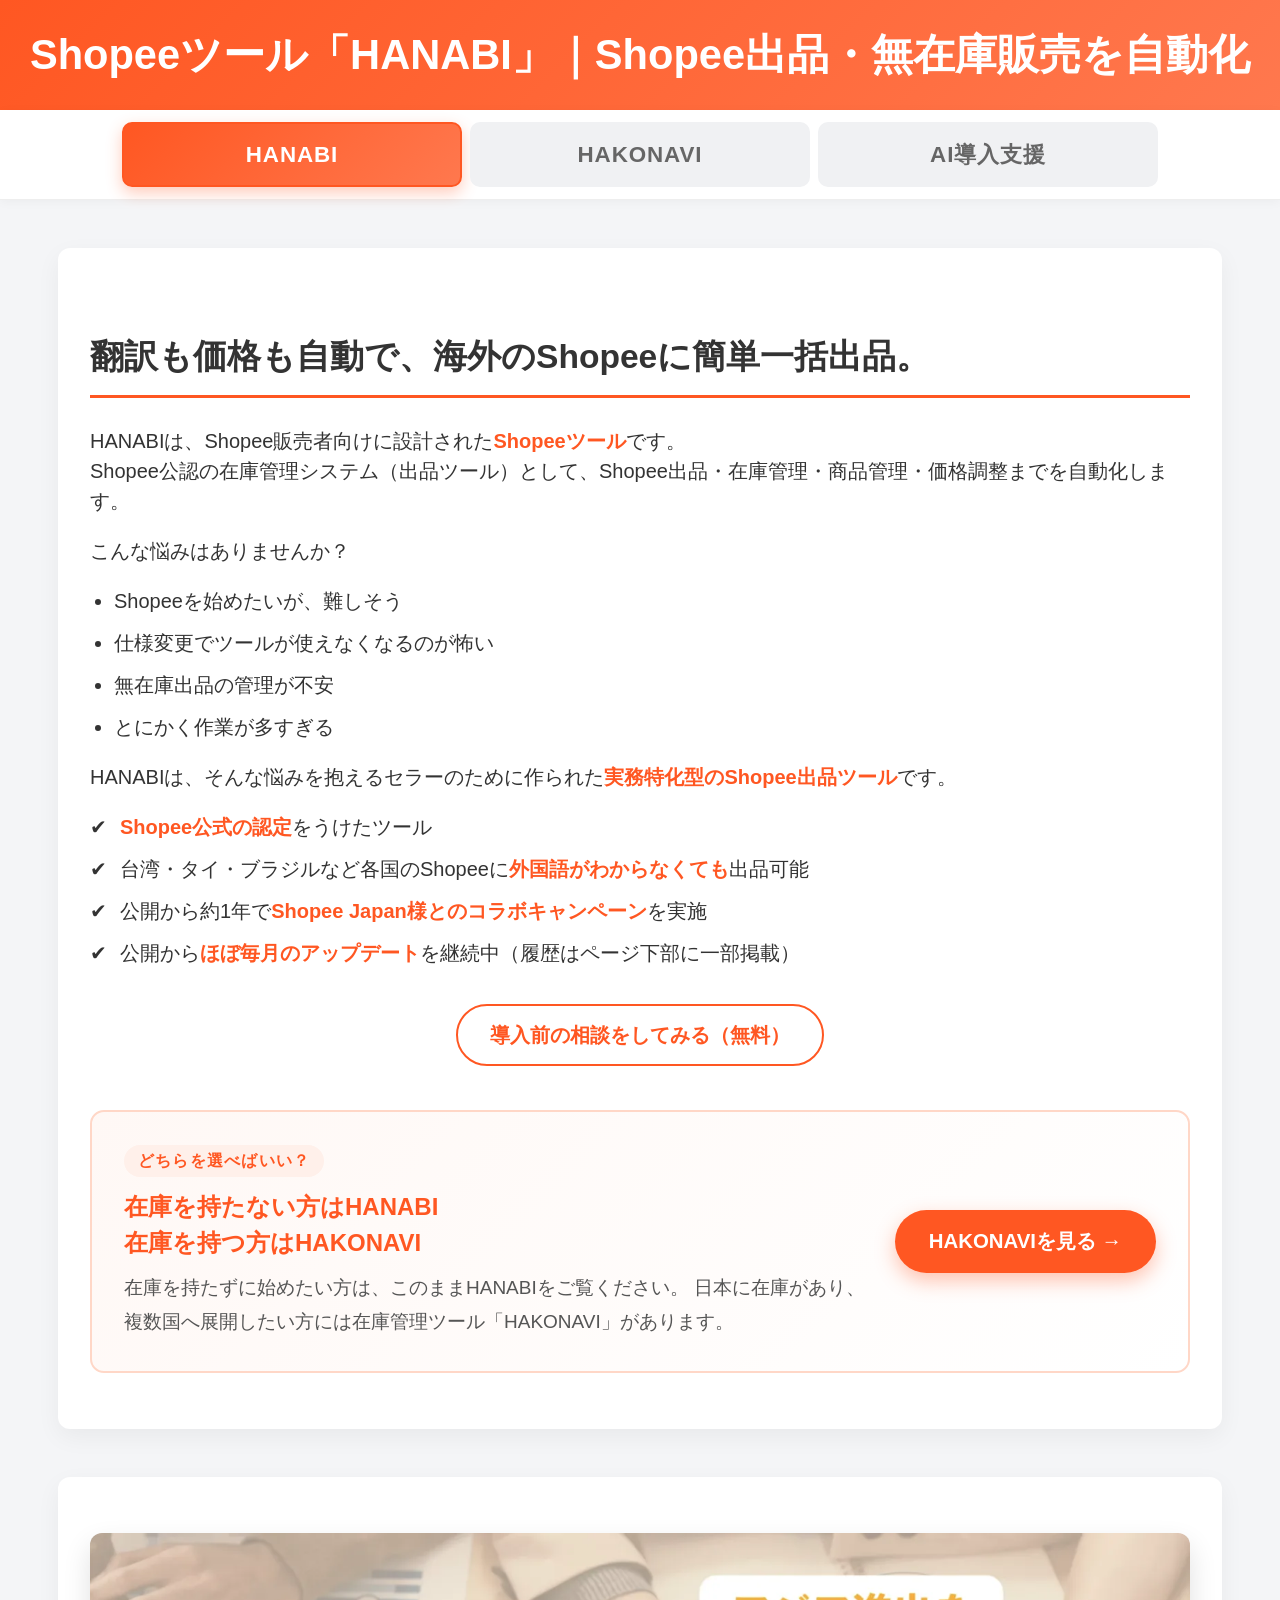
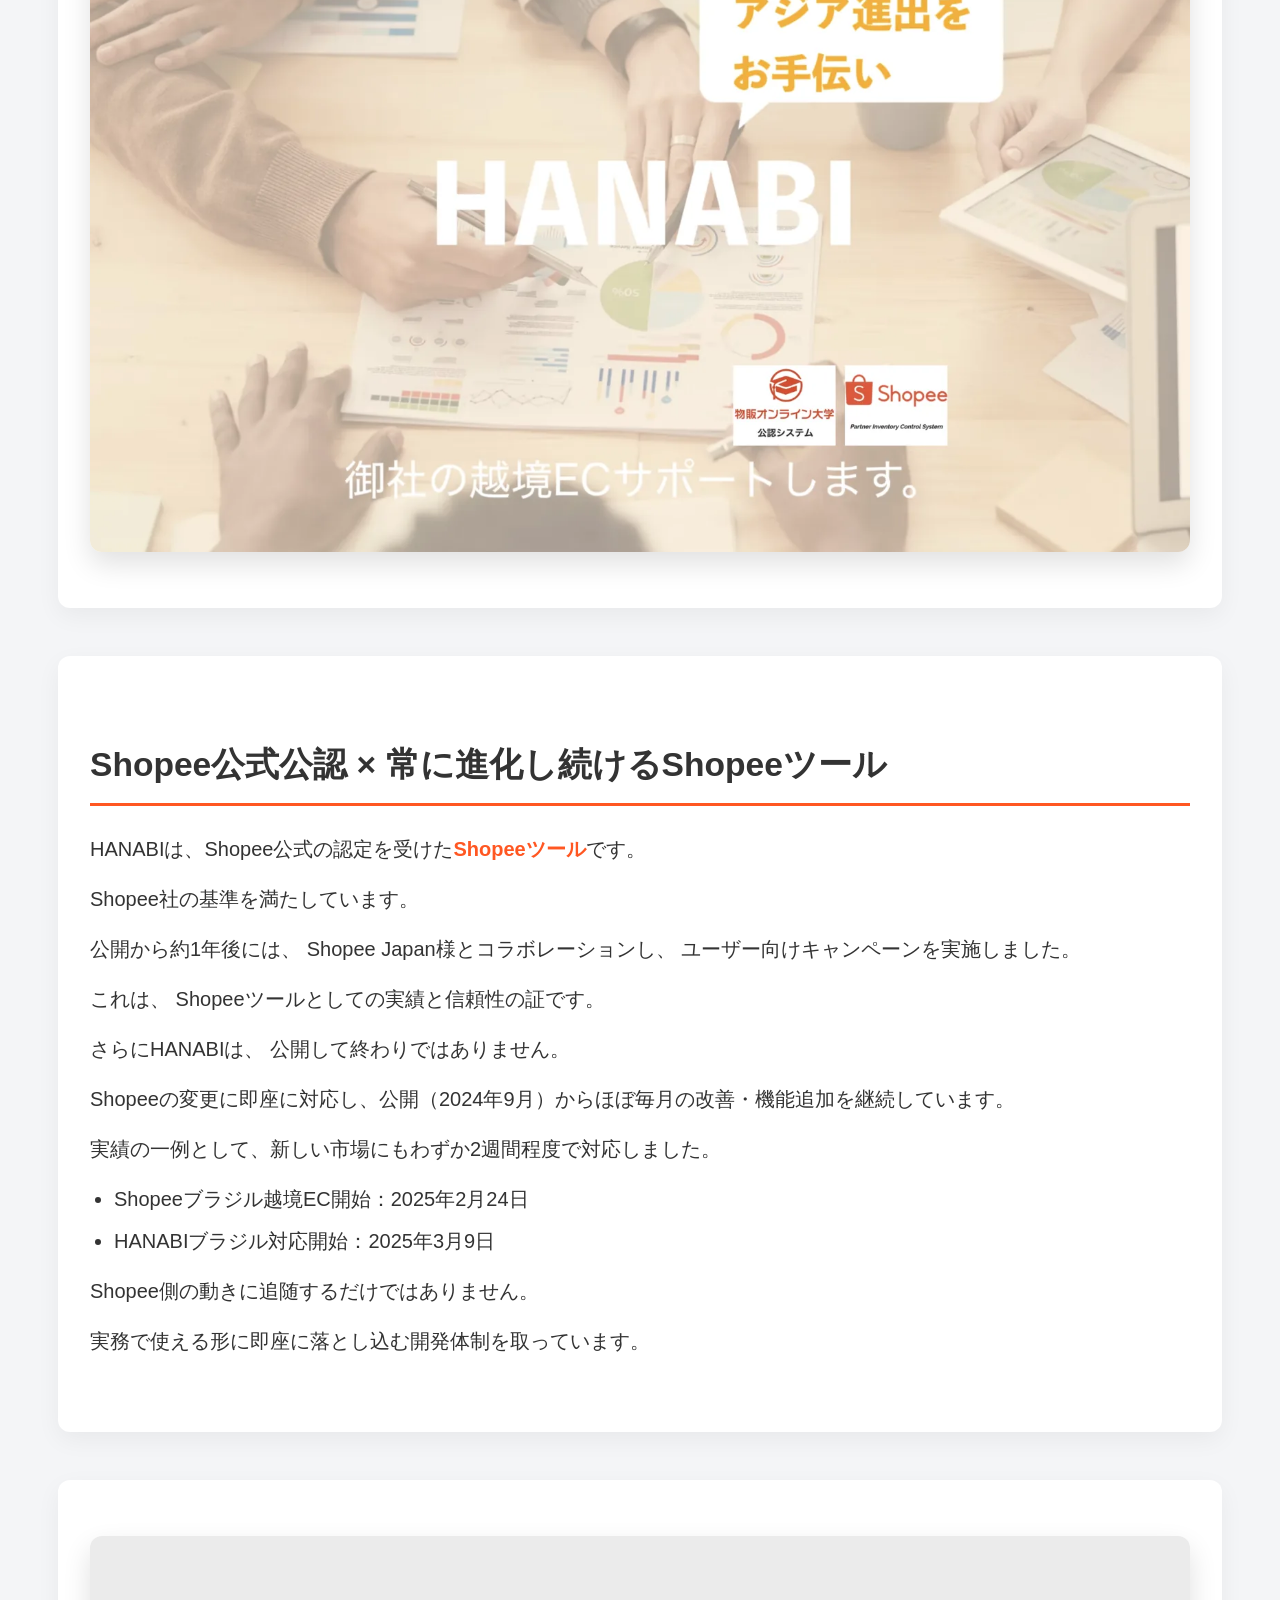
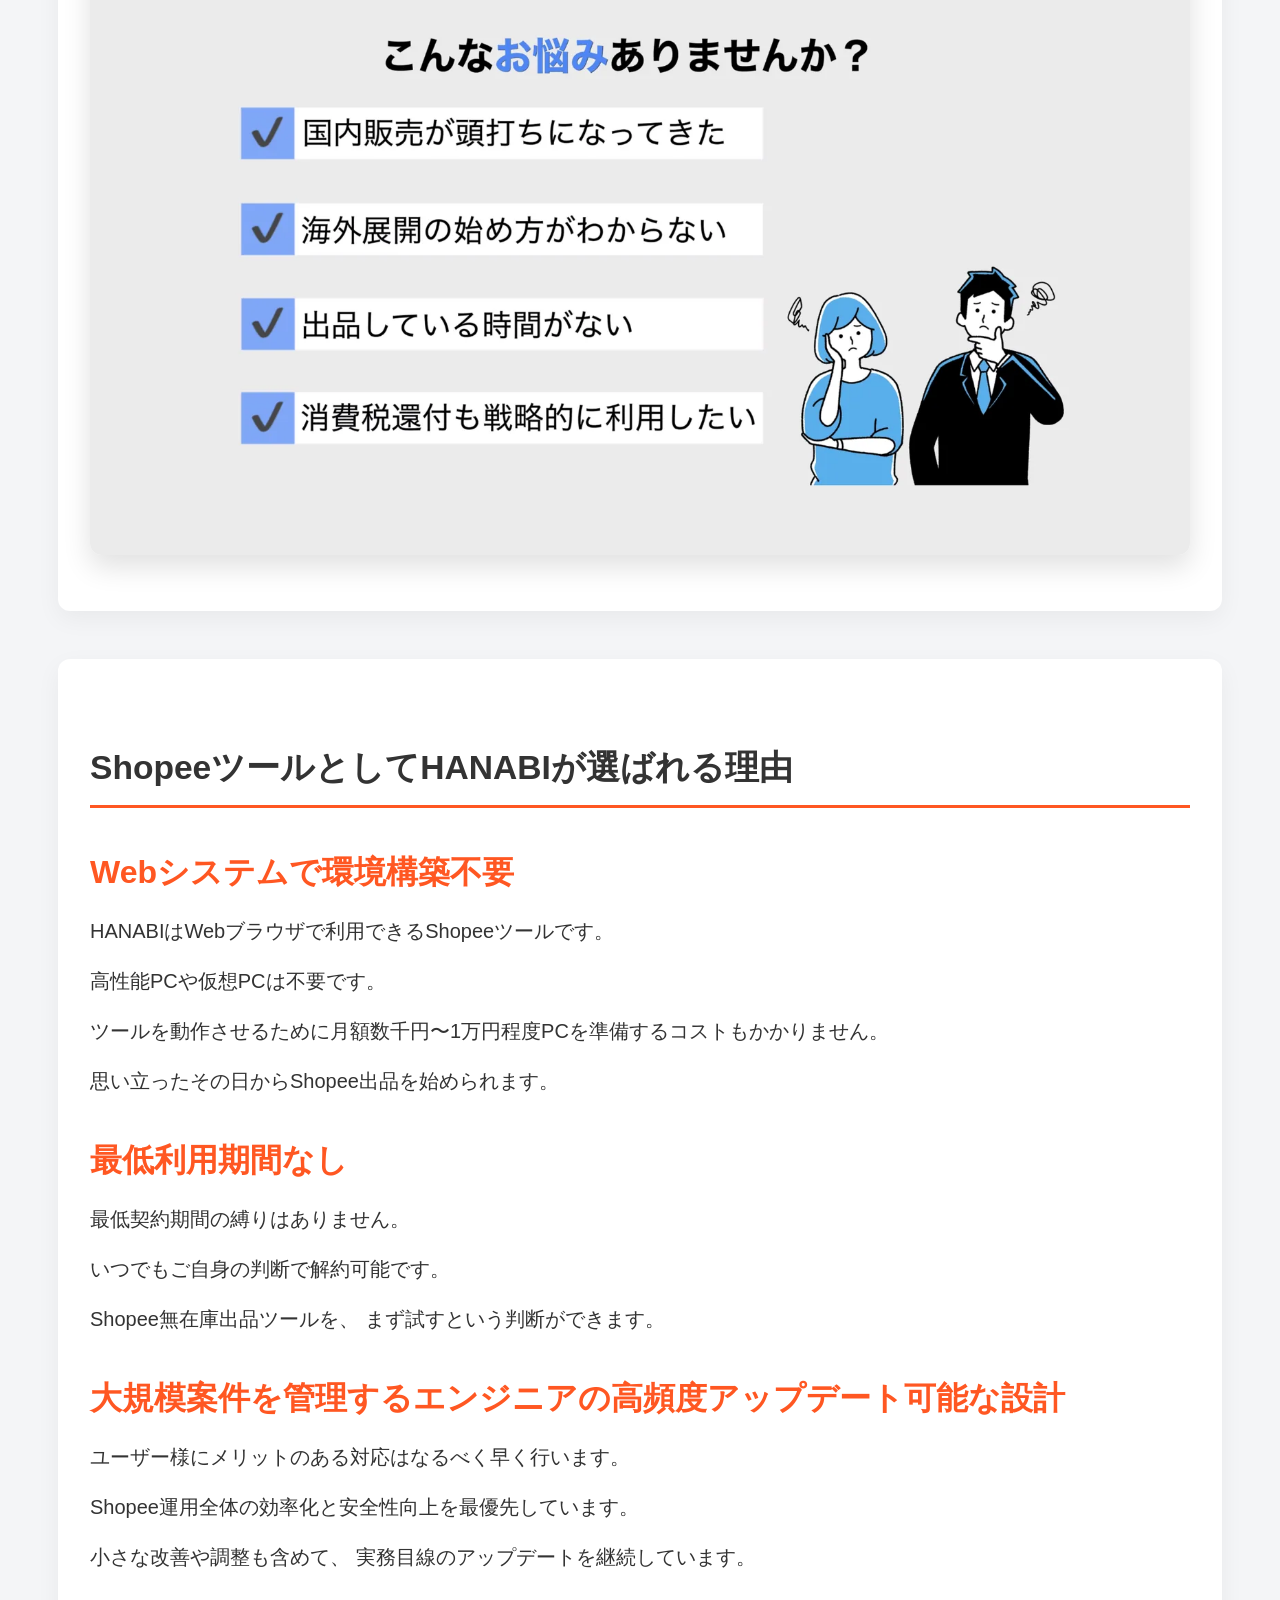
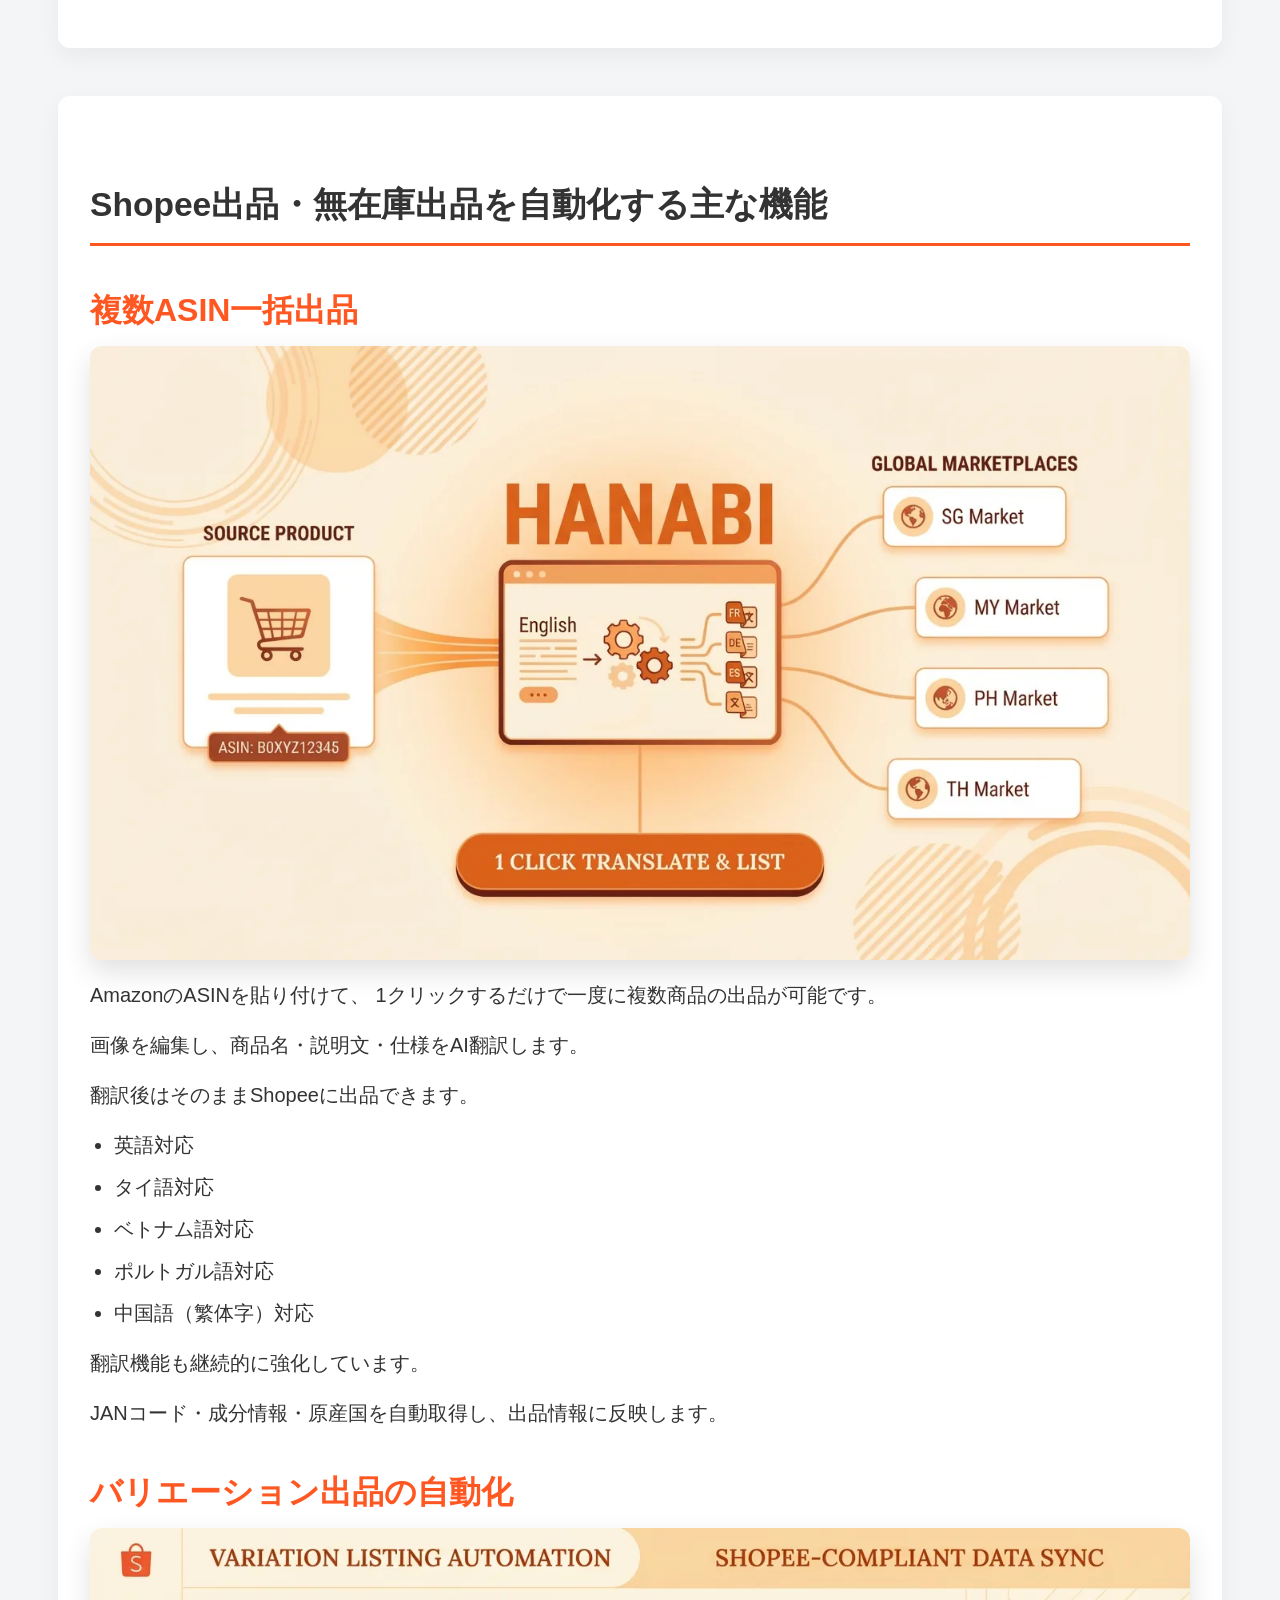
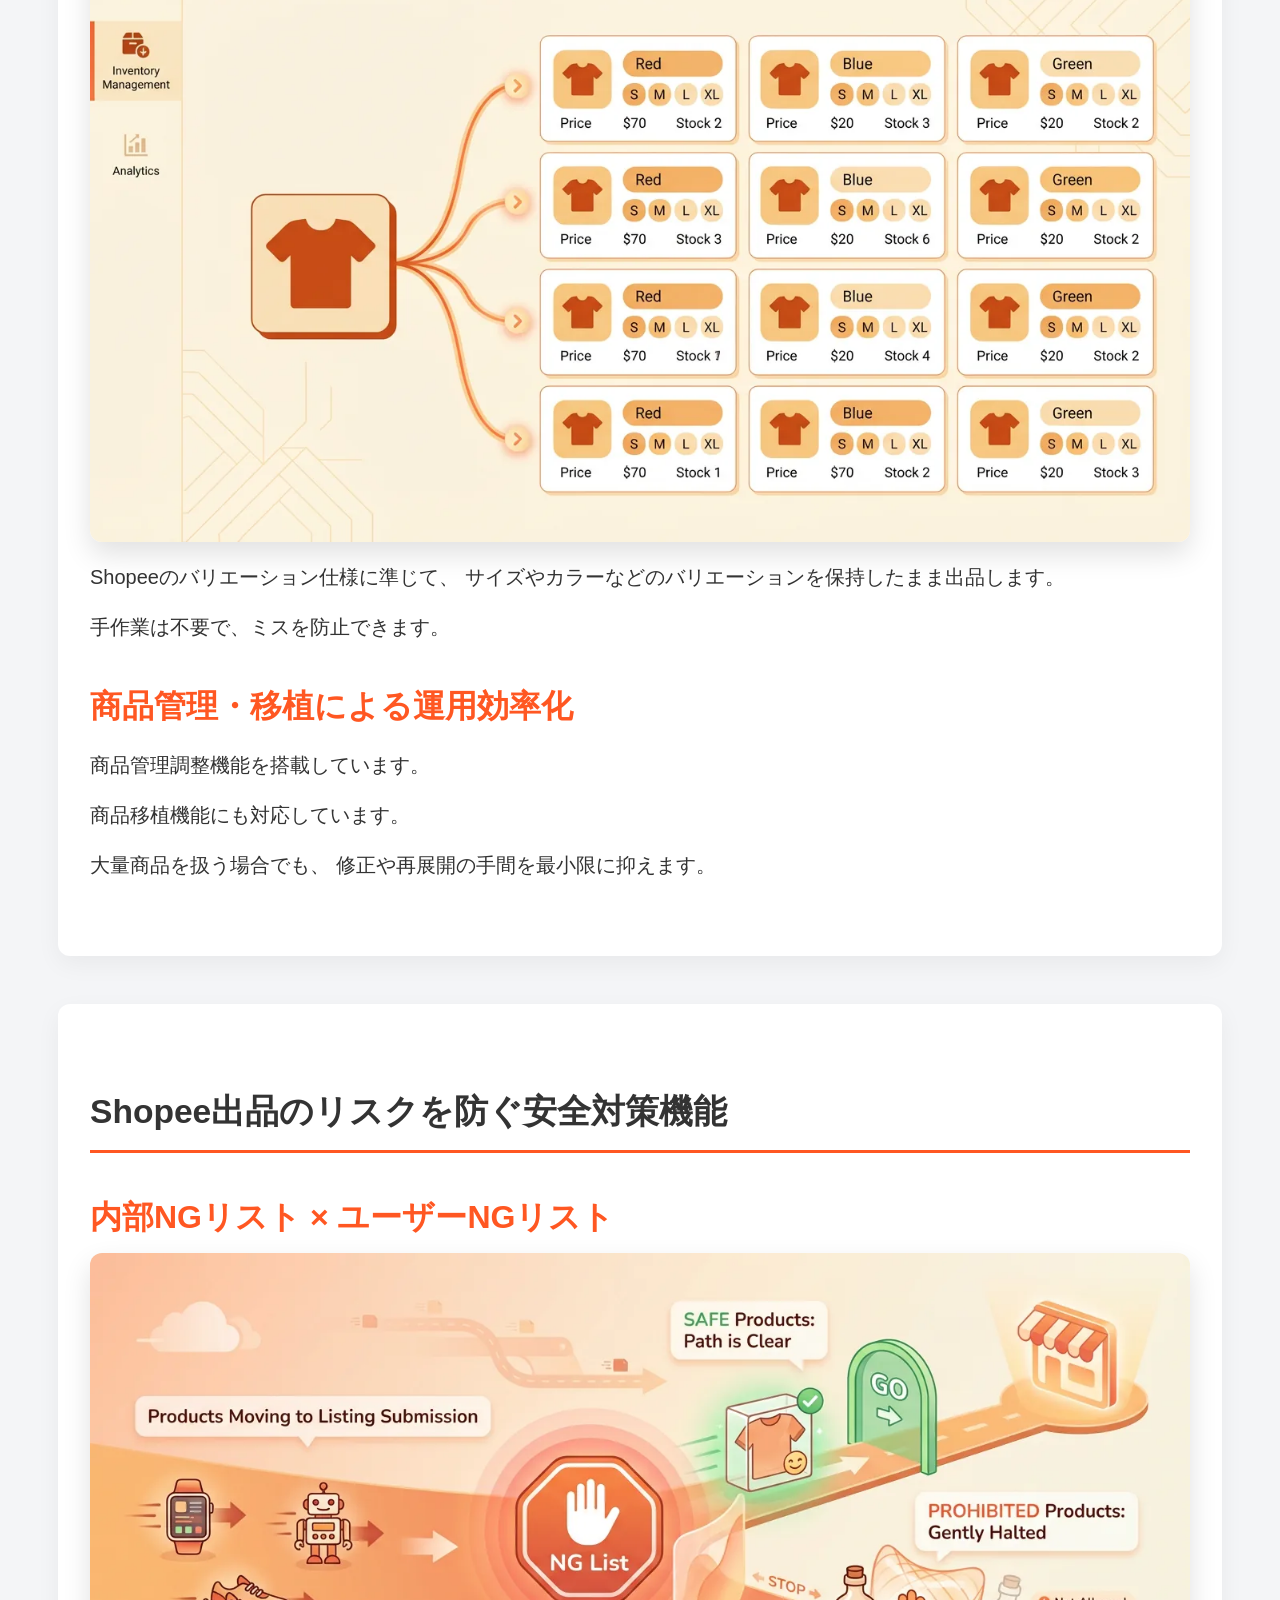
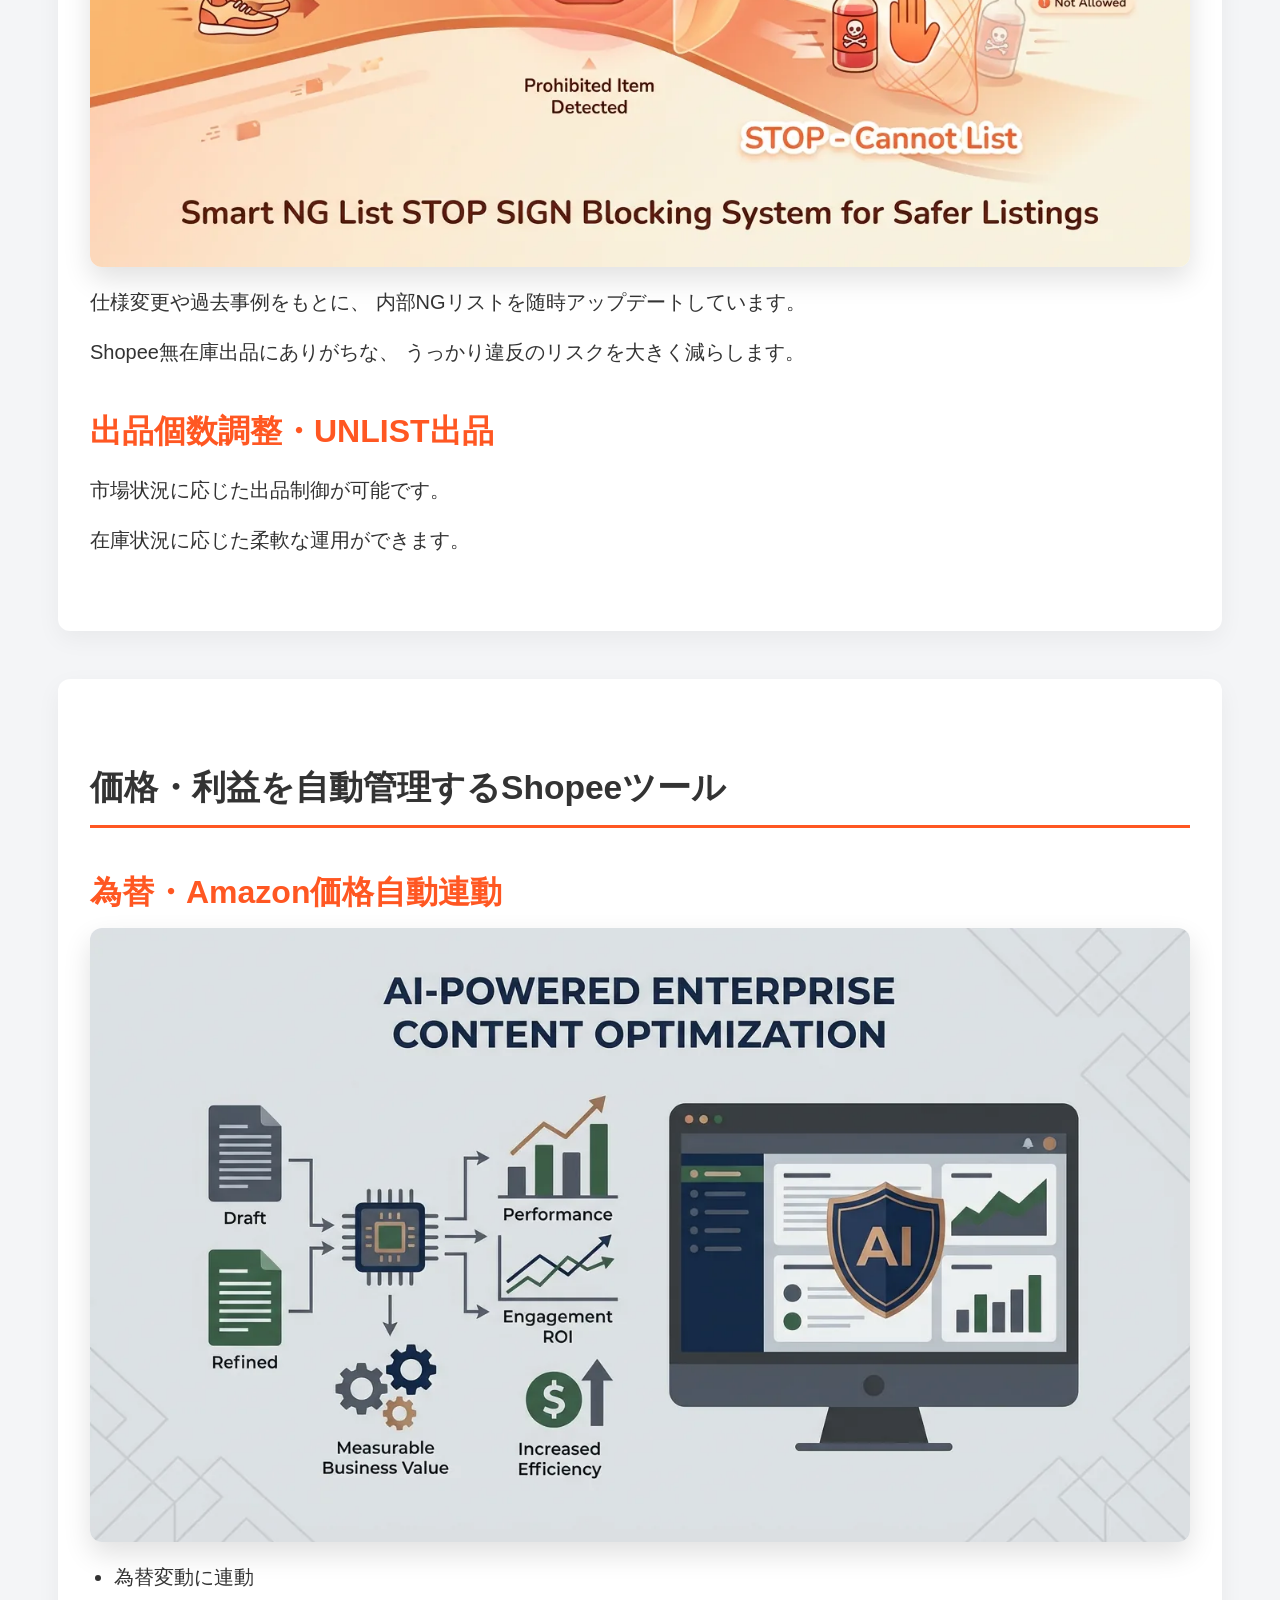
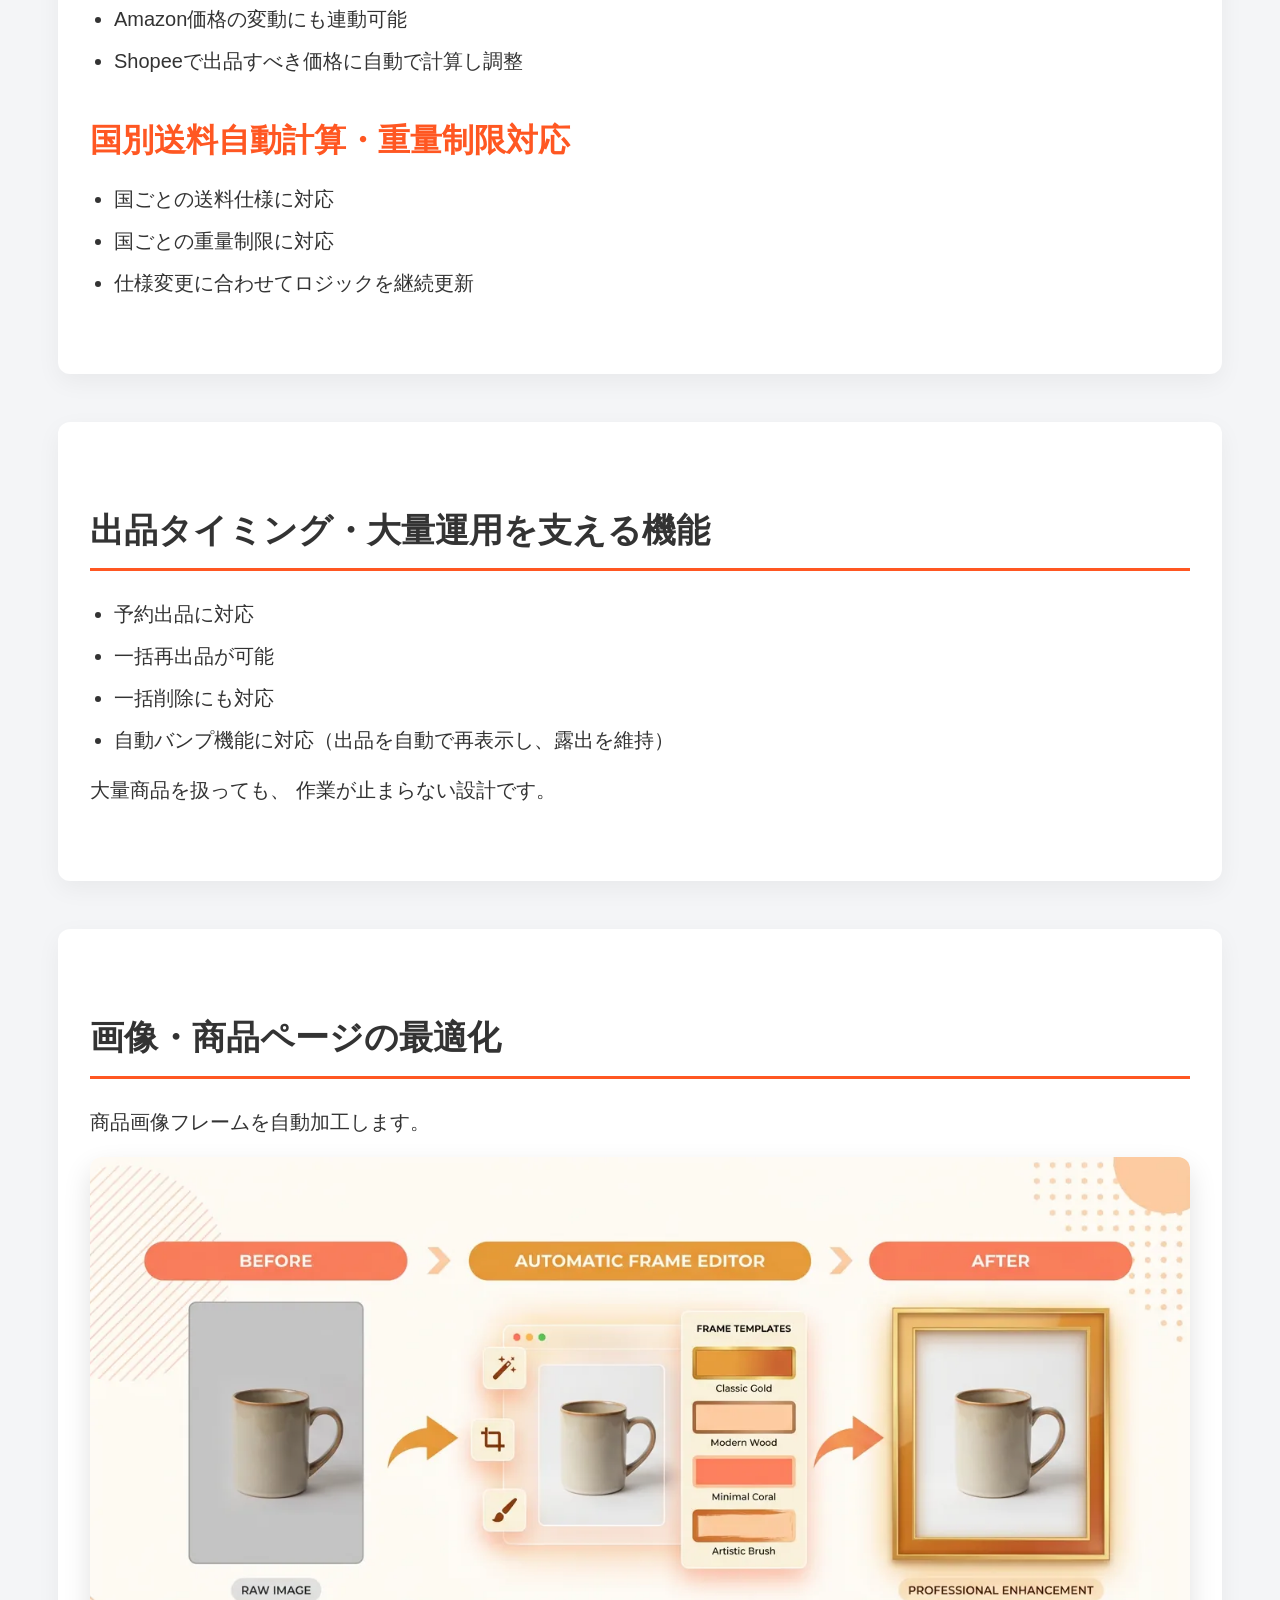
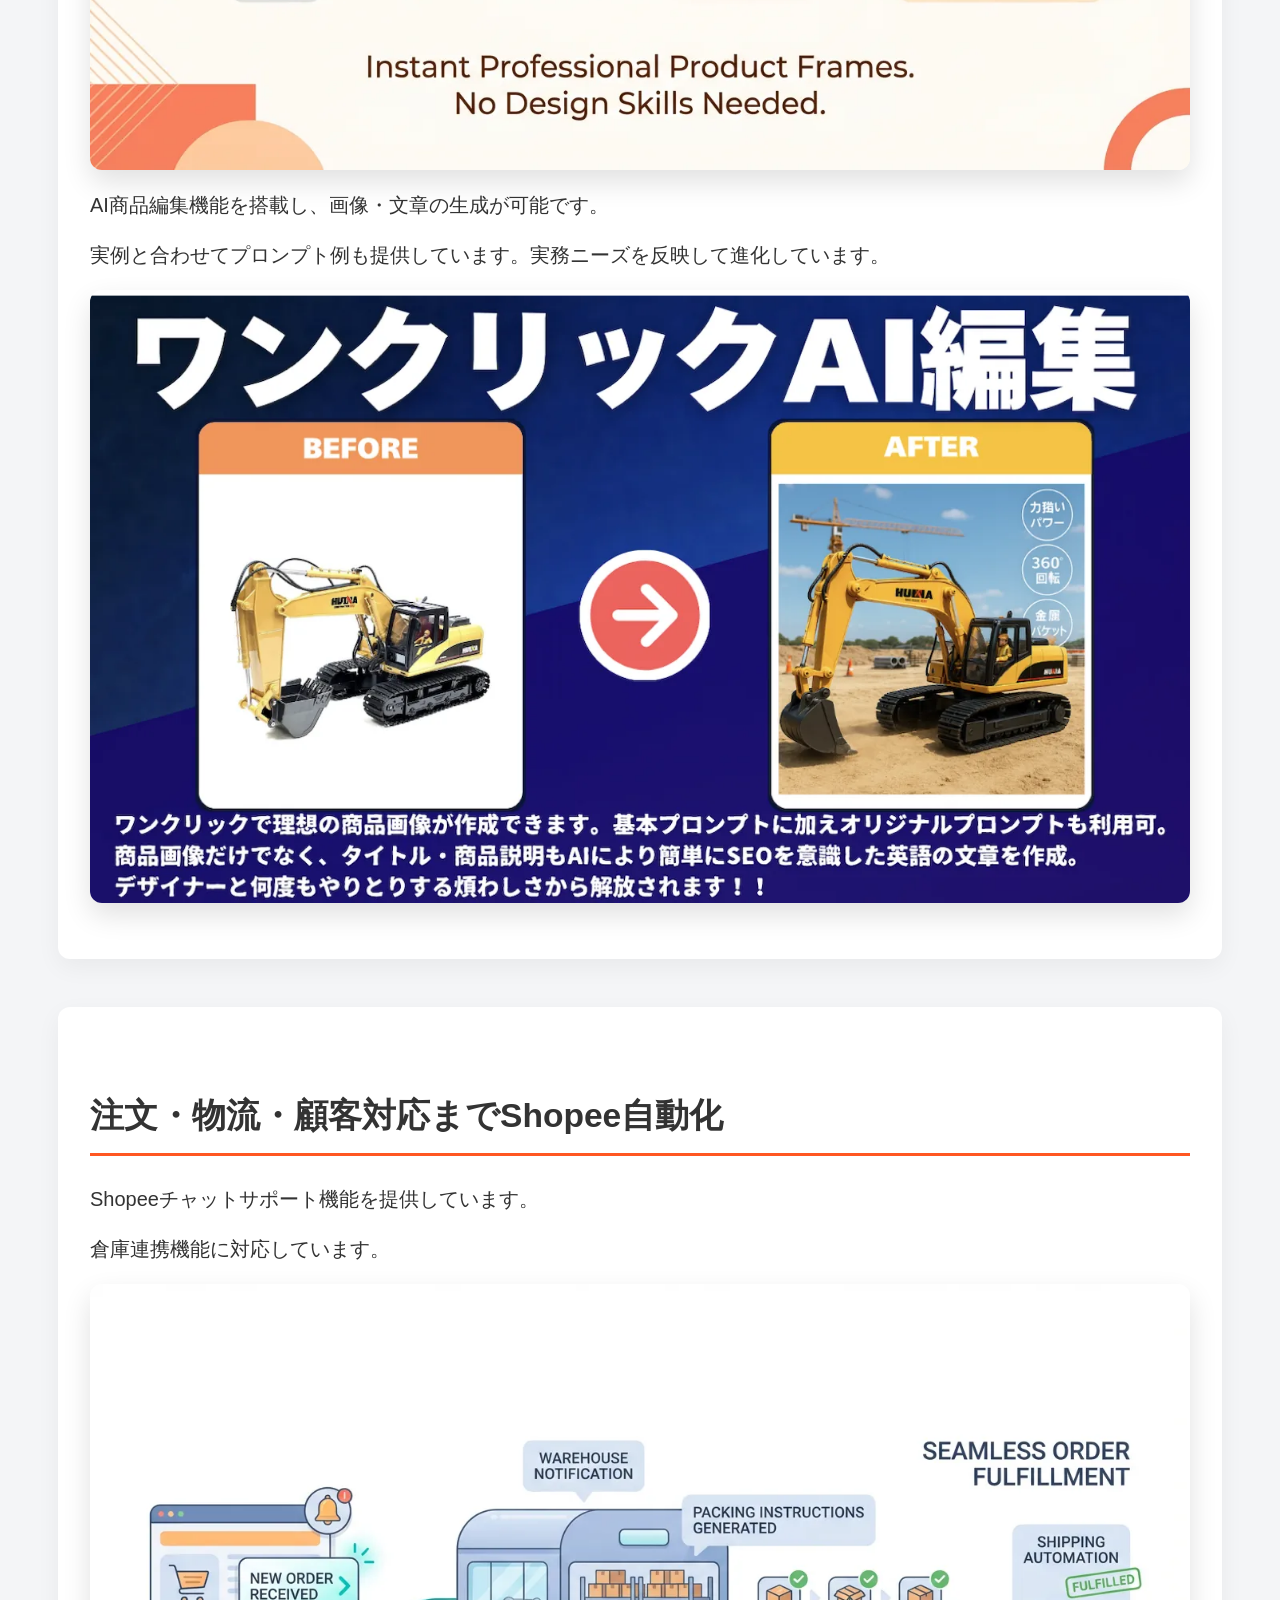
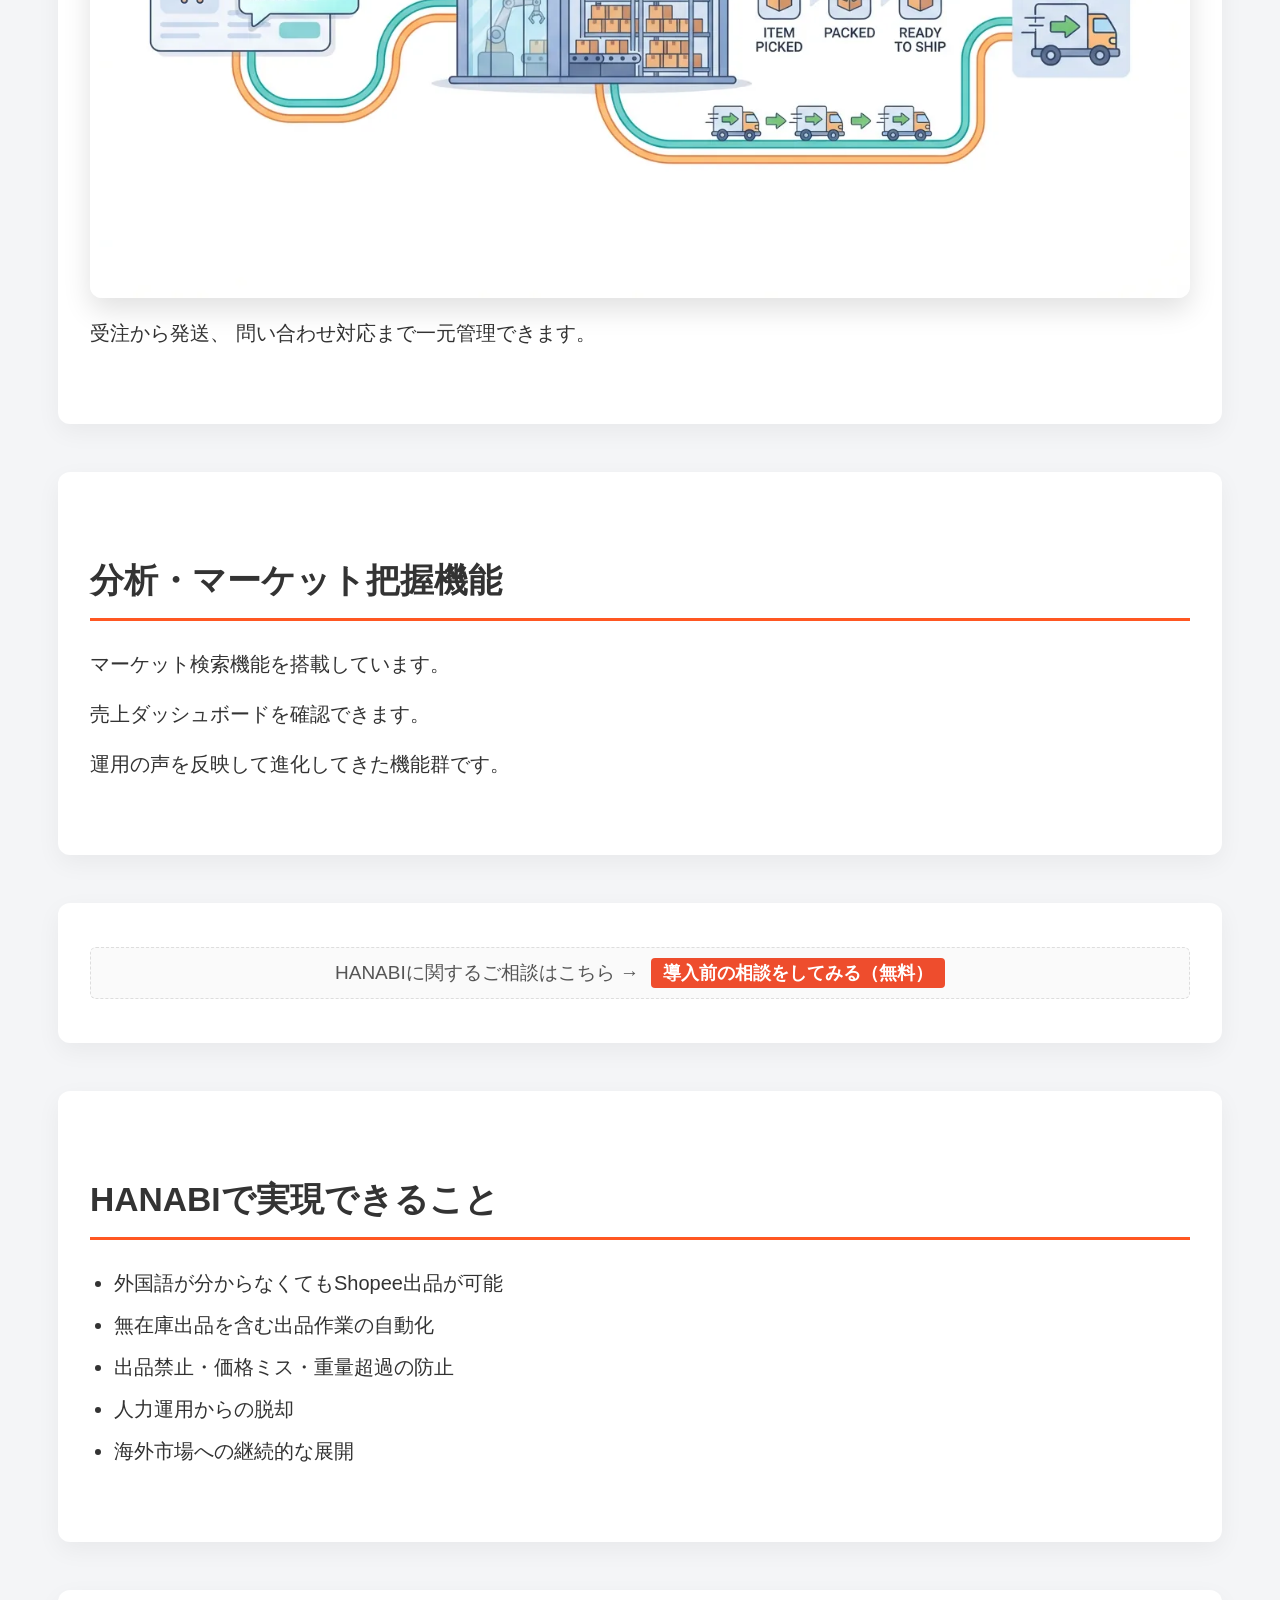
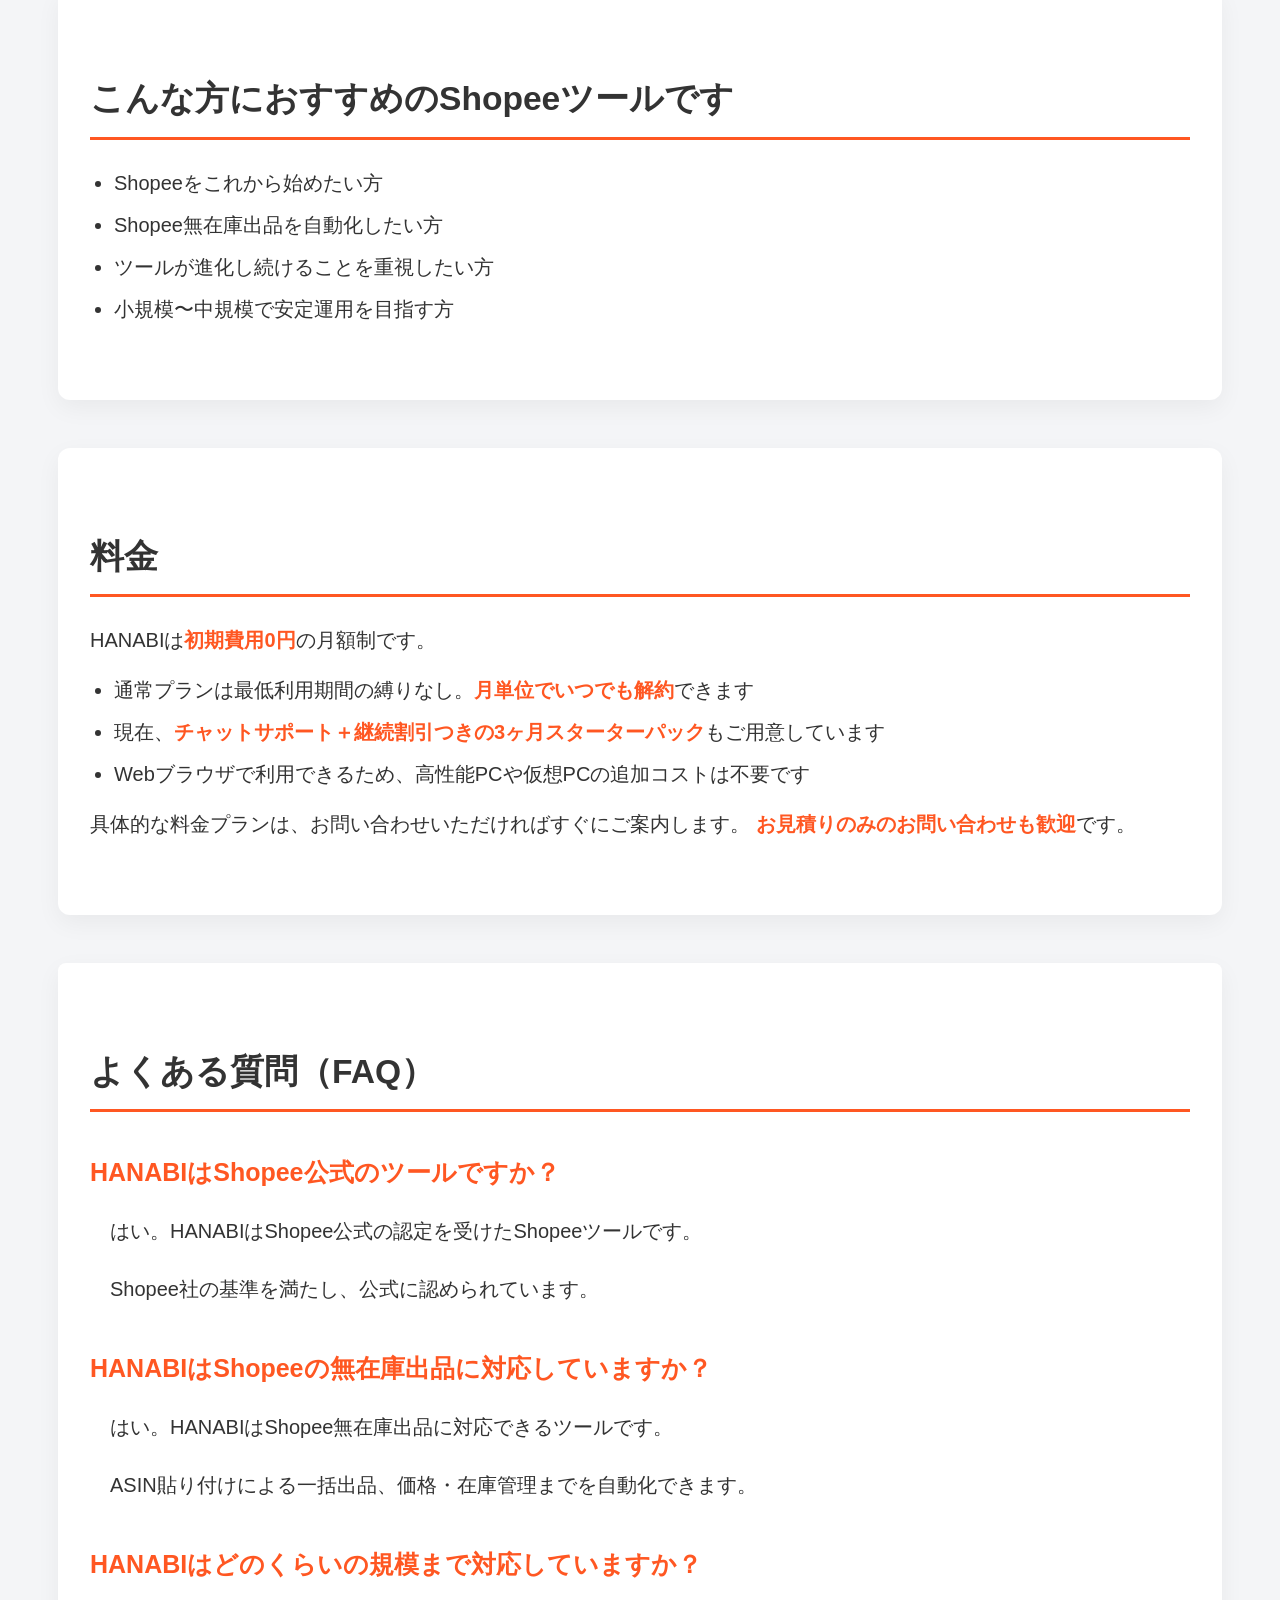
==== commit 98ebded3: "AI導入支援タブとお客様実績インタビュー（A.C.D 小川さん）を追加 - case-study-acd.html: 成果対談の事例ページ（動画は公開後に VIDEO_ID を入れると埋め込み） - " ====
--- a/index.html
+++ b/index.html
@@ -901,6 +901,15 @@
     >
       HAKONAVI
     </button>
+    <button
+      class="tab-button"
+      id="tab-ai"
+      role="tab"
+      aria-selected="false"
+      aria-controls="panel-ai"
+    >
+      AI導入支援
+    </button>
   </nav>
 
   <main>
@@ -1899,6 +1908,172 @@
 
   </div><!-- /panel-hako -->
 
+  <!-- ================= PANEL: AI導入支援 ================= -->
+  <div id="panel-ai" class="tab-panel" role="tabpanel" aria-labelledby="tab-ai" hidden>
+
+    <!-- ===== AI導入支援 紹介 ===== -->
+    <section>
+      <h2>頭の中の構想を、AIで「動く仕組み」に</h2>
+
+      <p>
+        <strong>相談しながら、その場で作る。話した翌日には、動くものをお見せします。</strong>
+      </p>
+
+      <p>
+        株式会社TYSSでは、Shopeeツール「HANABI」「HAKONAVI」の開発・運営とは別に、
+        <strong>AI導入のゼロイチ支援</strong>を行っています。
+        「こういう仕組みがあれば」という構想はあるのに、何から手を付ければいいか分からない。
+        自分で試してみたけれど、途中で止まってしまった。そんな段階からご相談いただけます。
+      </p>
+
+      <p>
+        数億円規模の大規模システム開発から数万円規模の小規模な業務効率化まで、
+        幅広い開発経験を持つエンジニアが、<strong>業務内容・ITリテラシー・体制</strong>に合わせて
+        「どこまで自動化できるか」を一緒に整理し、そのまま形にします。
+      </p>
+
+      <p>
+        当社は<strong>Claude Partner Network</strong>に参加登録しており、
+        Anthropic社の<strong>Claude Code</strong>を活かしたAI開発に対応しています。
+        OpenAI社の<strong>ChatGPT</strong>やGoogleの<strong>Gemini</strong>を使った仕組みづくりも可能です。
+      </p>
+
+      <div class="reviews-source-cta">
+        <a class="reviews-source-button" href="case-study-acd.html">
+          お客様実績（対談インタビュー）を読む →
+        </a>
+      </div>
+    </section>
+
+    <!-- ===== 進め方 ===== -->
+    <section>
+      <h2>進め方：仕様書より先に、動くものを</h2>
+
+      <ol>
+        <li><strong>30分ほどの相談（壁打ち）</strong><br>
+          やりたいこと・いまの業務・困っていることをうかがい、構想を整理します。</li>
+        <li><strong>翌日に、動く試作品をURLでお届け</strong><br>
+          実際に触って「ここが違う」「これはいい」を確かめられる形でお見せします。</li>
+        <li><strong>触りながら一緒に直して、本番へ</strong><br>
+          いただいた意見はその日のうちに反映。数日〜1週間ほどで本番運用に入れる状態にします。</li>
+      </ol>
+
+      <p>
+        仕組みは、<strong>月々の固定費をできるだけ抑え</strong>、
+        納品後も<strong>文言や質問などをご自身で直せる形</strong>で作ります。
+        お客様の顧客情報は、お客様の手元にだけ残る構成を基本にしています。
+      </p>
+    </section>
+
+    <!-- ===== 作れるものの例 ===== -->
+    <section>
+      <h2>これまでに形にしたものの例</h2>
+      <ul>
+        <li><strong>集客の仕組み</strong>：無料診断 → AIの診断レポート → LINEでの情報提供 → 本気度の高い方だけ無料相談へ</li>
+        <li><strong>リスト作成ツール</strong>：商品説明を貼るだけで、紹介を依頼できるYouTuber候補を連絡先付きで数百件抽出（CreatorFinder）</li>
+        <li><strong>発信の設計</strong>：note・X・Instagramの発信と、診断への導線づくり</li>
+        <li><strong>業務システム</strong>：Shopeeの在庫・出品・利益管理（HAKONAVI）など</li>
+      </ul>
+    </section>
+
+    <!-- ===== おすすめ ===== -->
+    <section>
+      <h2>こんな方におすすめです</h2>
+      <ul>
+        <li>やりたい仕組みの構想はあるのに、半年・1年と形にできていない方</li>
+        <li>ノーコードツールやAIで自作を試して、途中で挫折した方</li>
+        <li>開発会社に頼むほどの規模か分からず、まず相談したい方</li>
+        <li>営業や問い合わせ対応の「前の工程」を自動化したい方</li>
+        <li>外注に修正を頼むたびに、何日も待たされている方</li>
+      </ul>
+    </section>
+
+    <!-- ===== お客様実績（引用カード） ===== -->
+    <section>
+      <h2>お客様実績</h2>
+
+      <p>
+        クラウドファンディング専門のLP制作「A.C.D」の小川さんに、
+        酒蔵向けの集客の仕組みをAIで形にするまでを、対談でうかがいました。
+      </p>
+
+      <div class="image-block">
+        <a href="case-study-acd.html">
+          <img
+            src="images/case-acd-thumb.webp"
+            alt="お客様実績インタビュー：相談した翌日から、半年止まった構想が動いた（A.C.D 小川さん × ぱんだ）"
+            width="1280" height="720"
+            loading="lazy" decoding="async"
+          >
+        </a>
+      </div>
+
+      <div class="reviews-grid">
+
+        <div class="review-card">
+          <div class="quote-mark">&ldquo;</div>
+          <p class="review-body">
+            最初に相談した日に概要だけお伝えしたら、次の日の夜には、もう動くものが出てきたんです。構想を始めて半年近く、一歩も進んでいなかったのに。
+          </p>
+          <div class="review-meta">
+            <a class="review-source" href="case-study-acd.html">出典を見る →</a>
+          </div>
+        </div>
+
+        <div class="review-card">
+          <div class="quote-mark">&ldquo;</div>
+          <p class="review-body">
+            7つ8つのツールをつなぐ前提で話していたら「それ、全部ひとつにできますよ」と。月々の固定費はほぼかからず、今は月数百円で動いています。
+          </p>
+          <div class="review-meta">
+            <a class="review-source" href="case-study-acd.html">出典を見る →</a>
+          </div>
+        </div>
+
+        <div class="review-card">
+          <div class="quote-mark">&ldquo;</div>
+          <p class="review-body">
+            一言で言うと、相談した翌日から、会社に営業マンが一人増えた。しかも企画やディレクションまで考えてくれる、24時間働くスーパー営業マンです。
+          </p>
+          <div class="review-meta">
+            <a class="review-source" href="case-study-acd.html">出典を見る →</a>
+          </div>
+        </div>
+
+      </div>
+
+      <p class="image-note">
+        ※記載の内容（期間・費用等）は特定のお客様の事例であり、同様の成果を保証するものではありません。
+      </p>
+
+      <div class="reviews-source-cta">
+        <a class="reviews-source-button" href="case-study-acd.html">
+          対談インタビューの全文を読む →
+        </a>
+      </div>
+    </section>
+
+    <!-- ===== AI導入支援 ミニお問い合わせCTA ===== -->
+    <section class="micro-cta-section">
+      <div class="micro-cta">
+        <span class="micro-cta-text">
+          AI導入に関するご相談はこちら →
+        </span>
+        <div class="mini-cta-action">
+          <a
+            href="https://forms.gle/Wei9GRR1WXy8iVwd7"
+            target="_blank"
+            rel="noopener"
+            class="mini-cta-button"
+          >
+            まずは30分相談してみる（無料）
+          </a>
+        </div>
+      </div>
+    </section>
+
+  </div><!-- /panel-ai -->
+
   </main>
 
   <!-- お問い合わせセクション -->
@@ -1970,6 +2145,10 @@
   <p>
     Claude Code以外にも、OpenAI社の<strong>ChatGPT</strong>やGoogleの<strong>Gemini</strong>などにも対応可能です。<br>
     そういったご要望もぜひお気軽にお問い合わせください。
+  </p>
+
+  <p>
+    <a href="#ai" data-tab="ai" style="text-decoration: underline;">AI導入支援の内容とお客様実績を見る →</a>
   </p>
 </section>
 
@@ -1991,7 +2170,8 @@
   (function () {
     var tabs = {
       hanabi: { tab: document.getElementById('tab-hanabi'), panel: document.getElementById('panel-hanabi') },
-      hako:   { tab: document.getElementById('tab-hako'),   panel: document.getElementById('panel-hako') }
+      hako:   { tab: document.getElementById('tab-hako'),   panel: document.getElementById('panel-hako') },
+      ai:     { tab: document.getElementById('tab-ai'),     panel: document.getElementById('panel-ai') }
     };
 
     function activate(key, updateHash) {
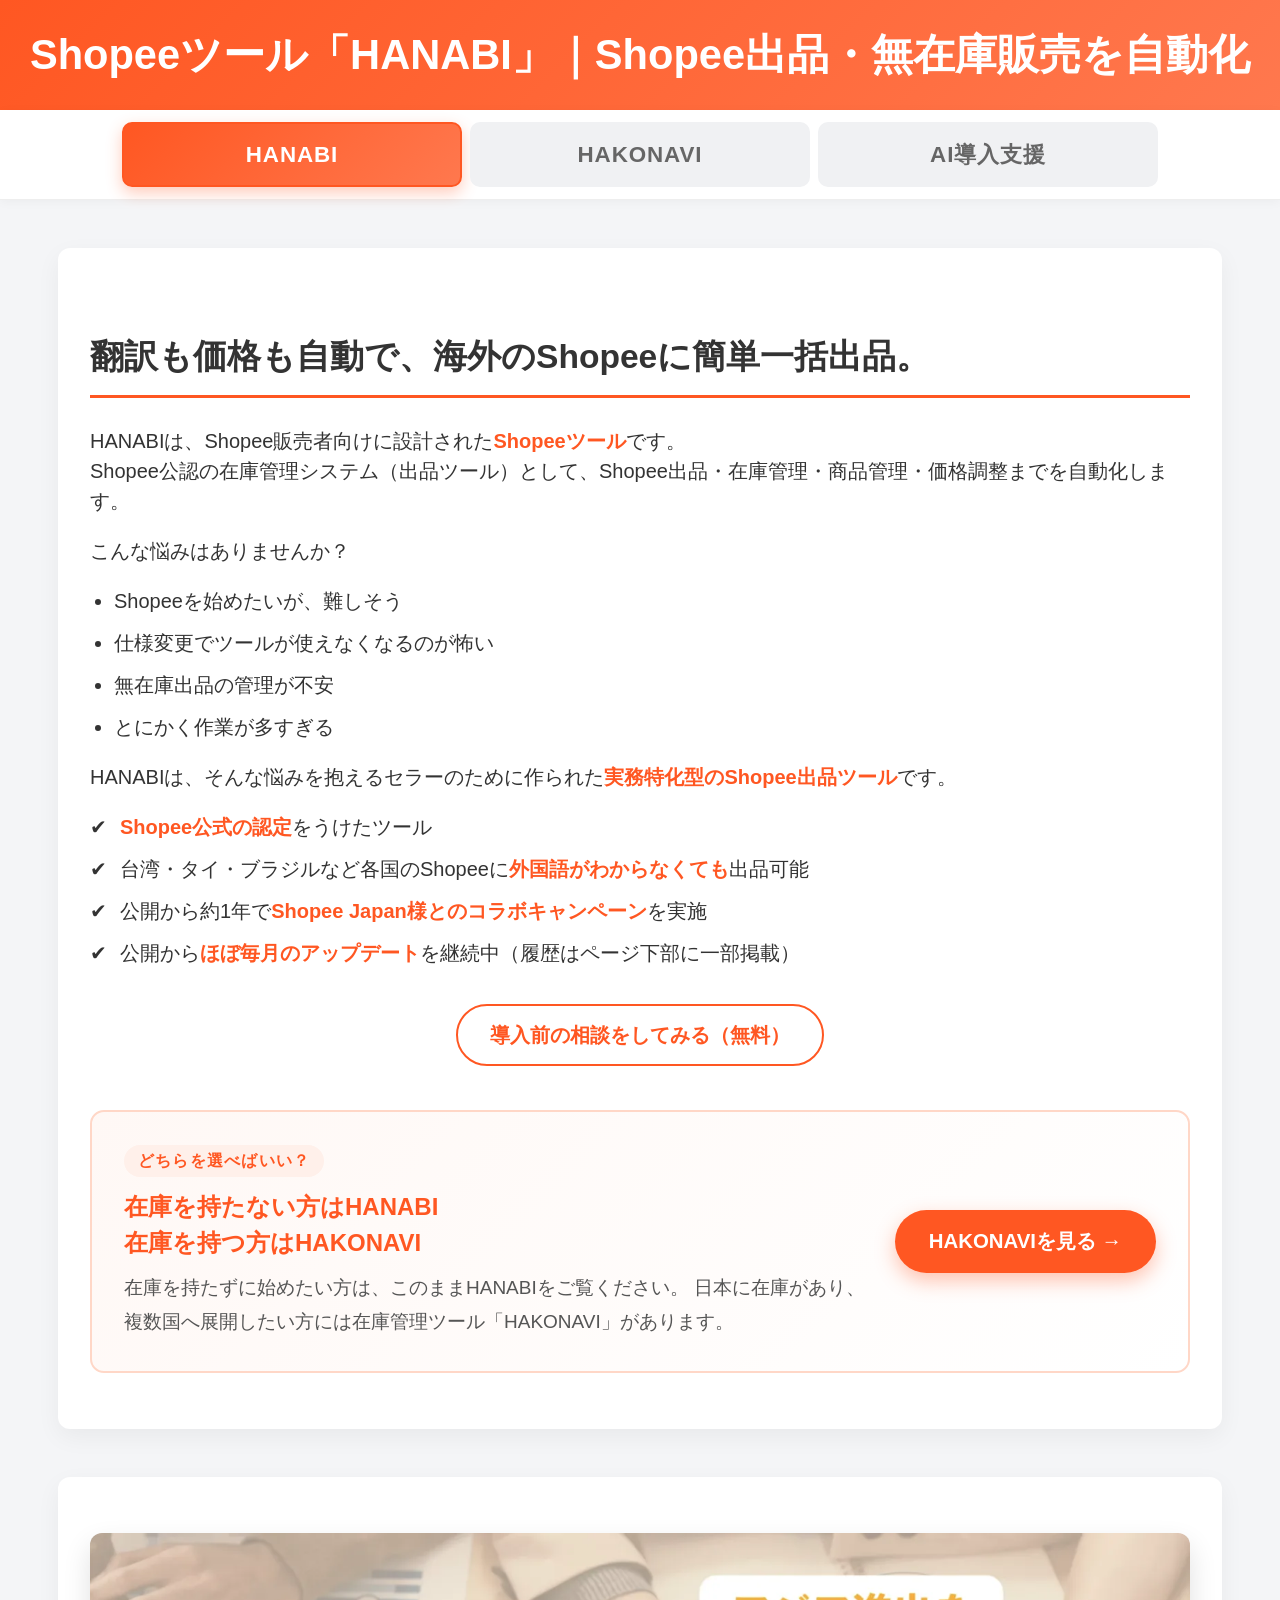
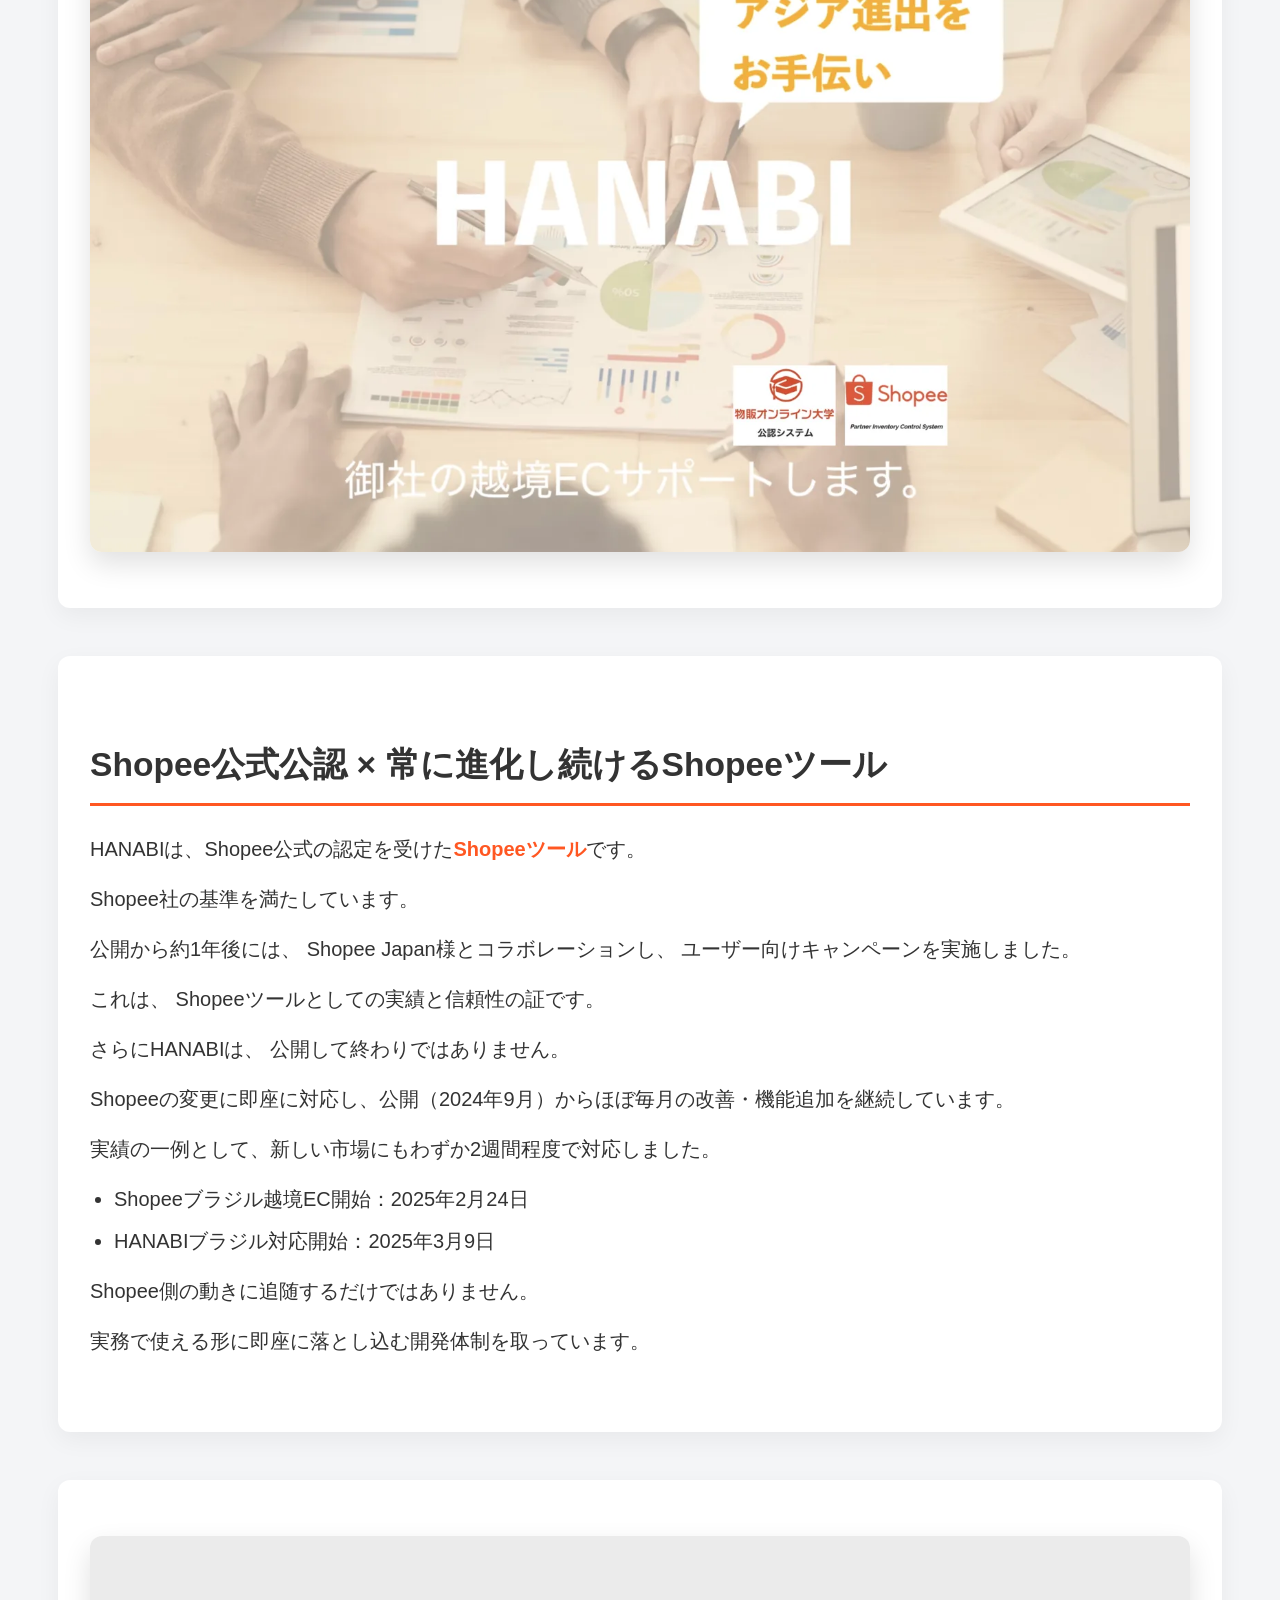
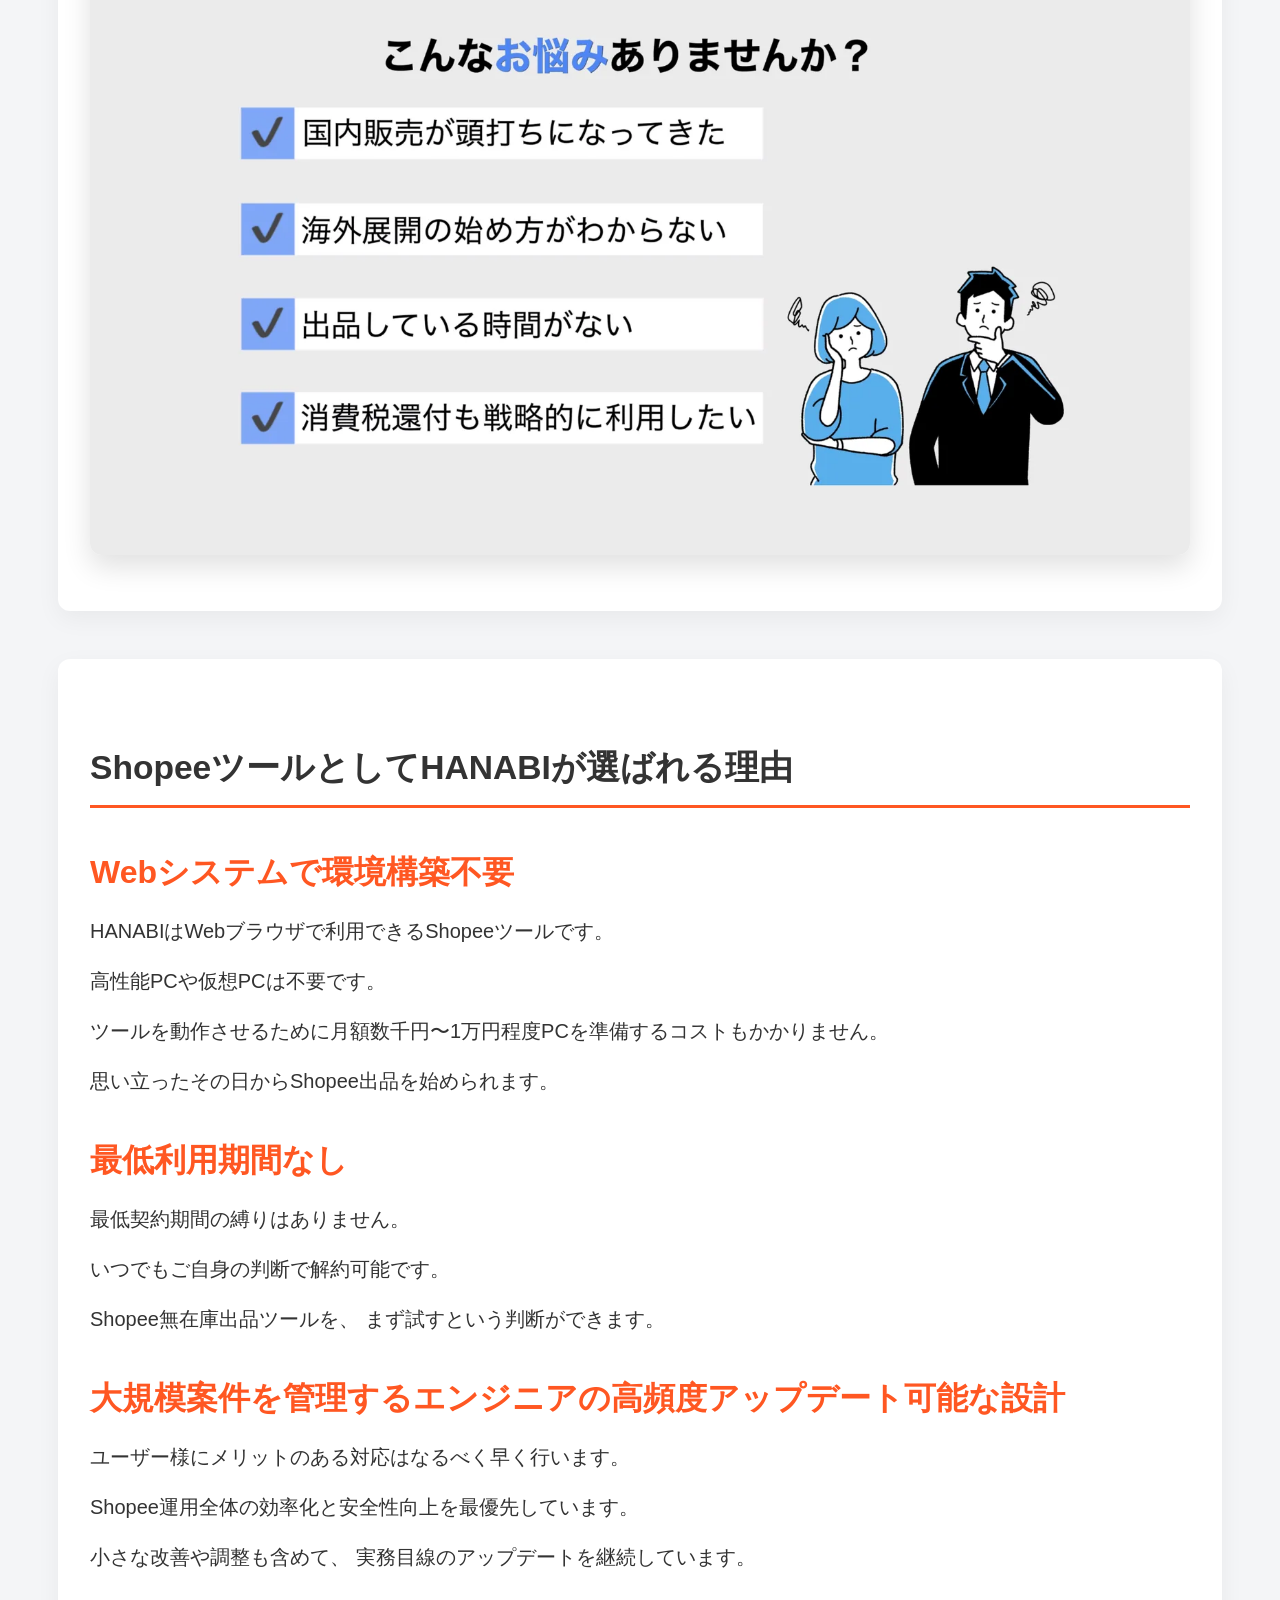
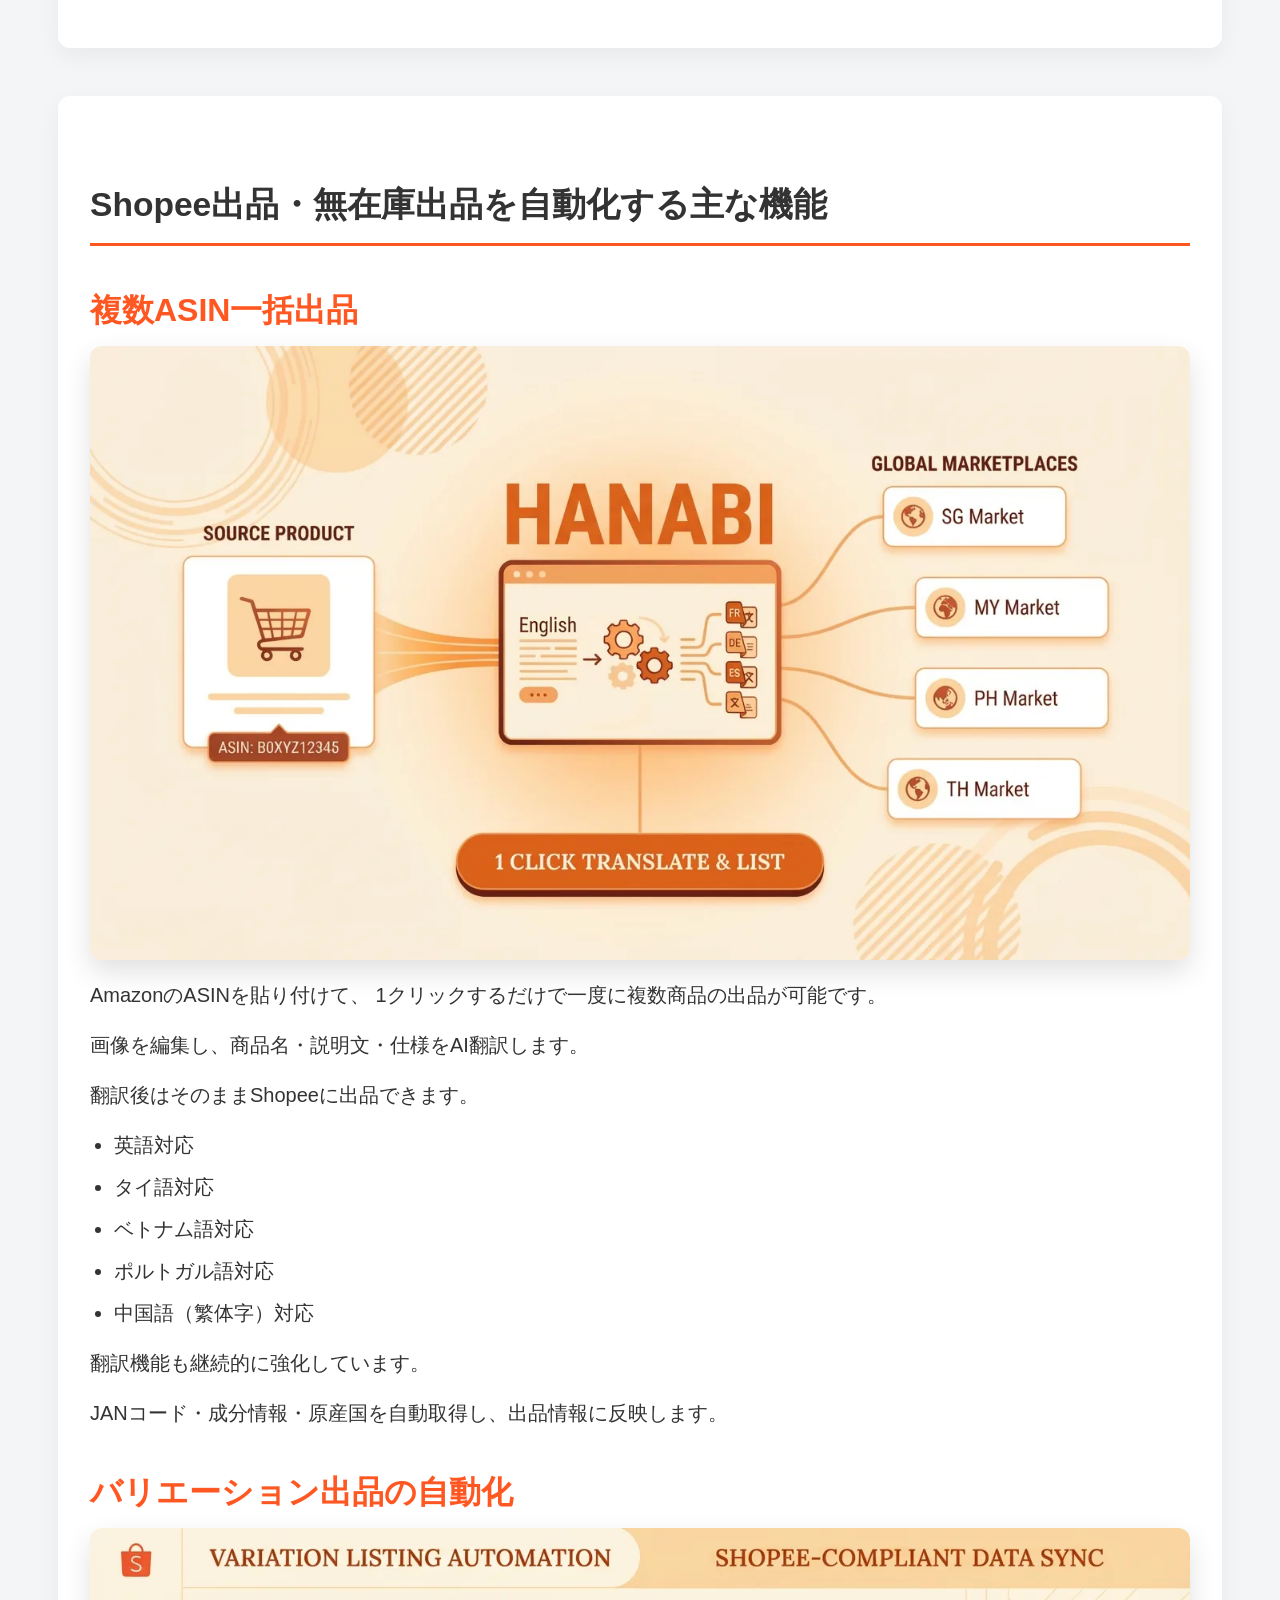
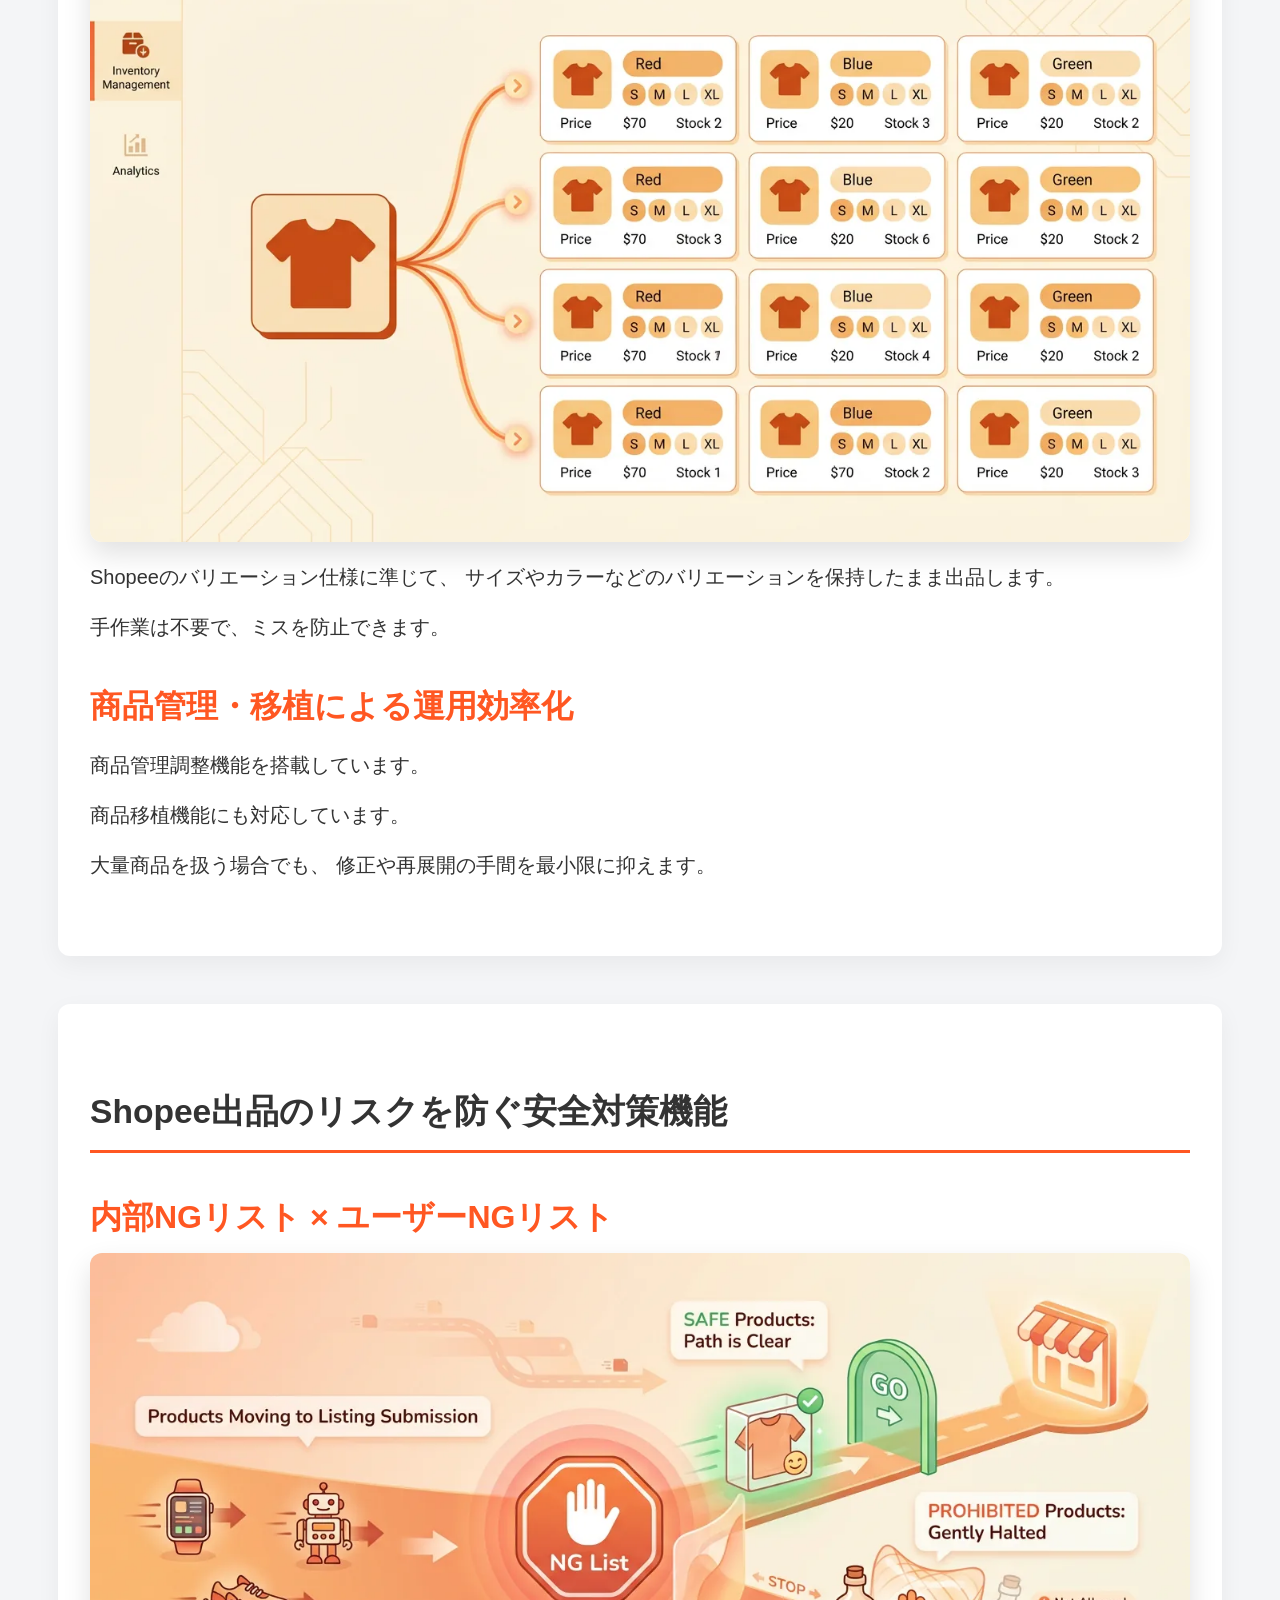
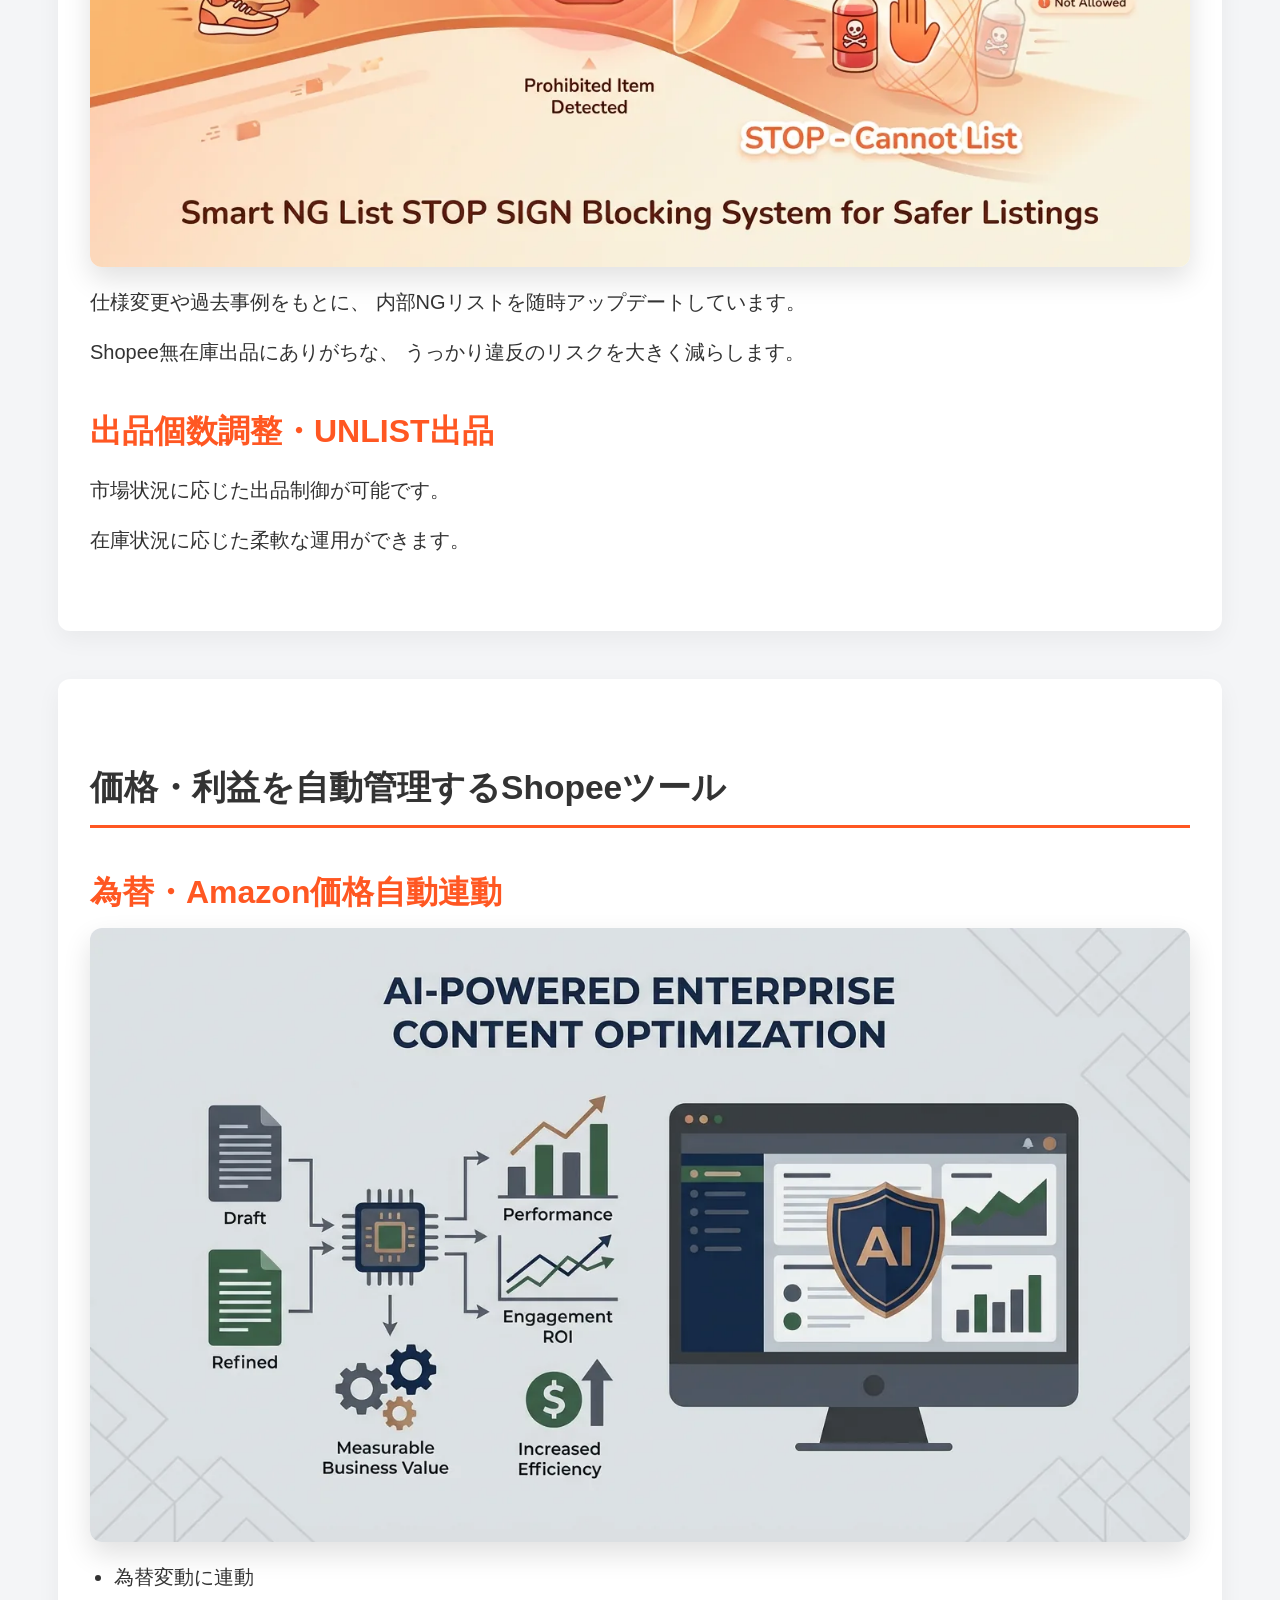
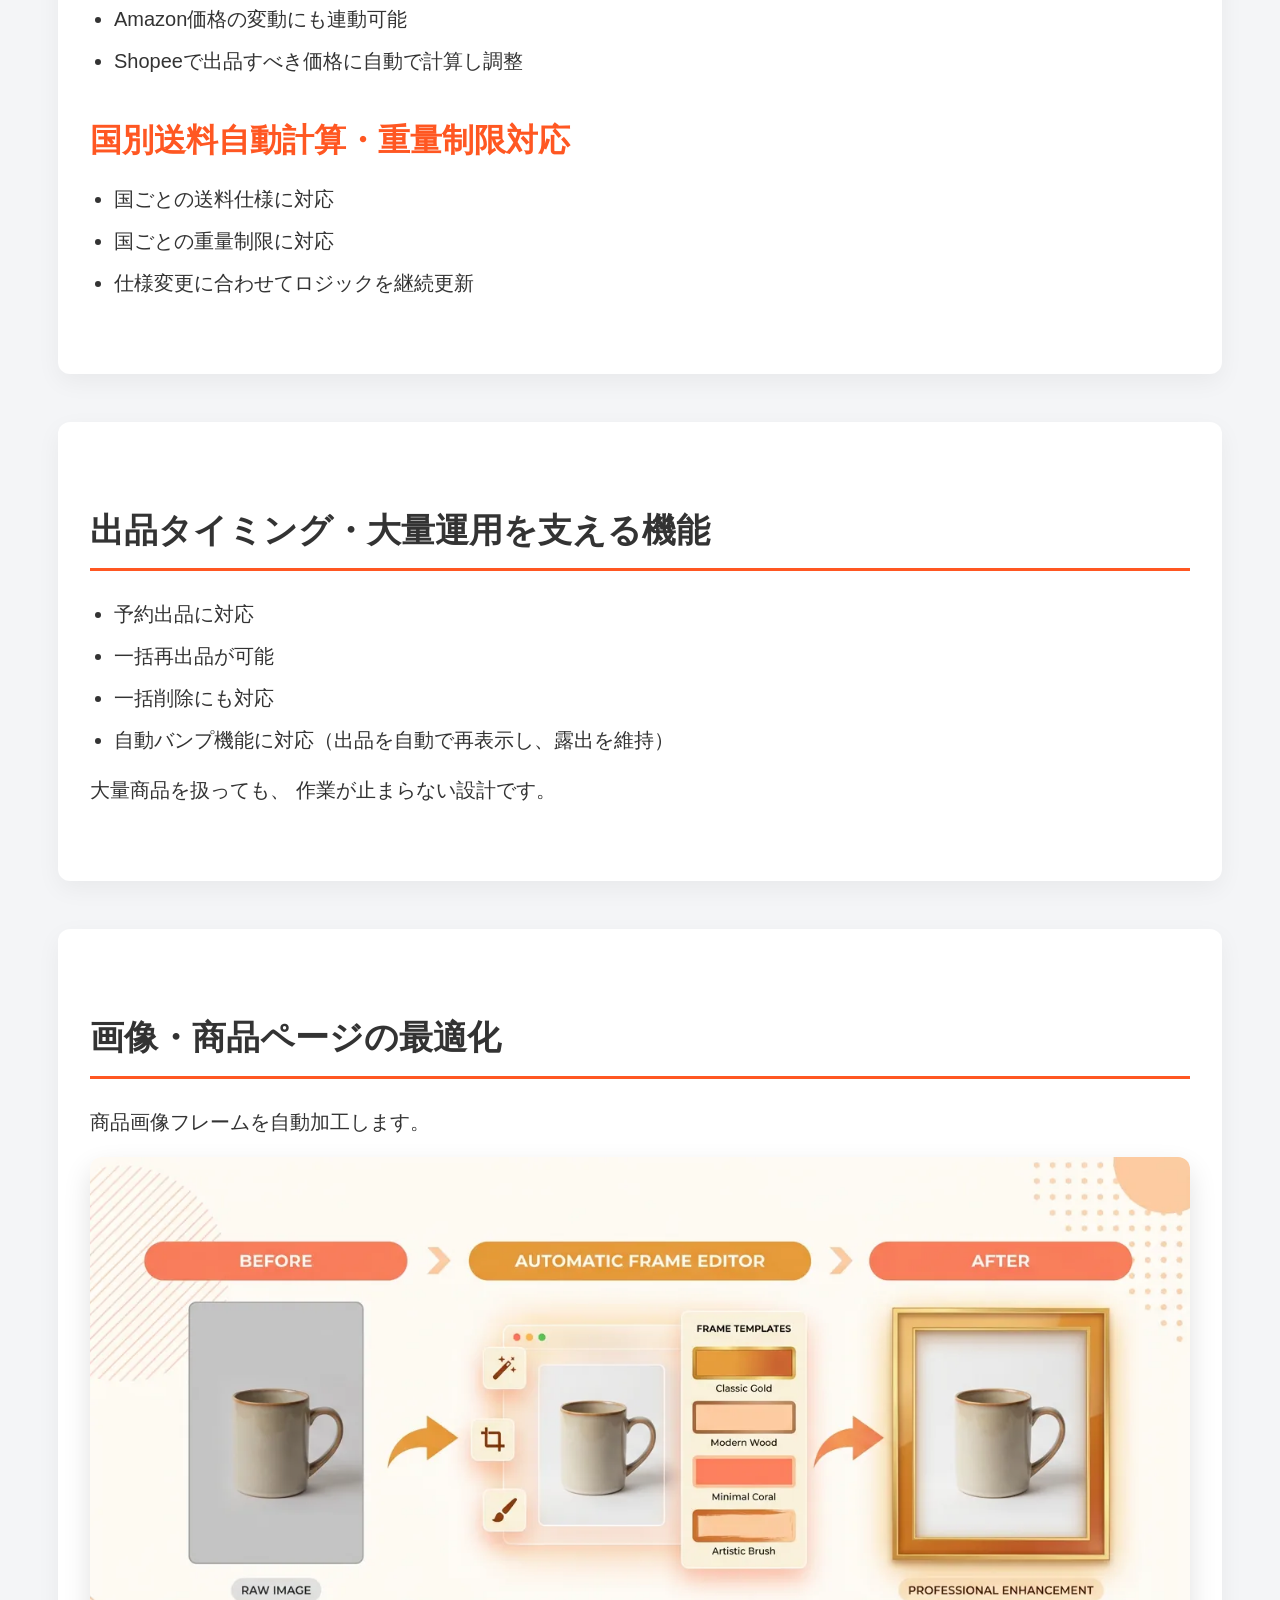
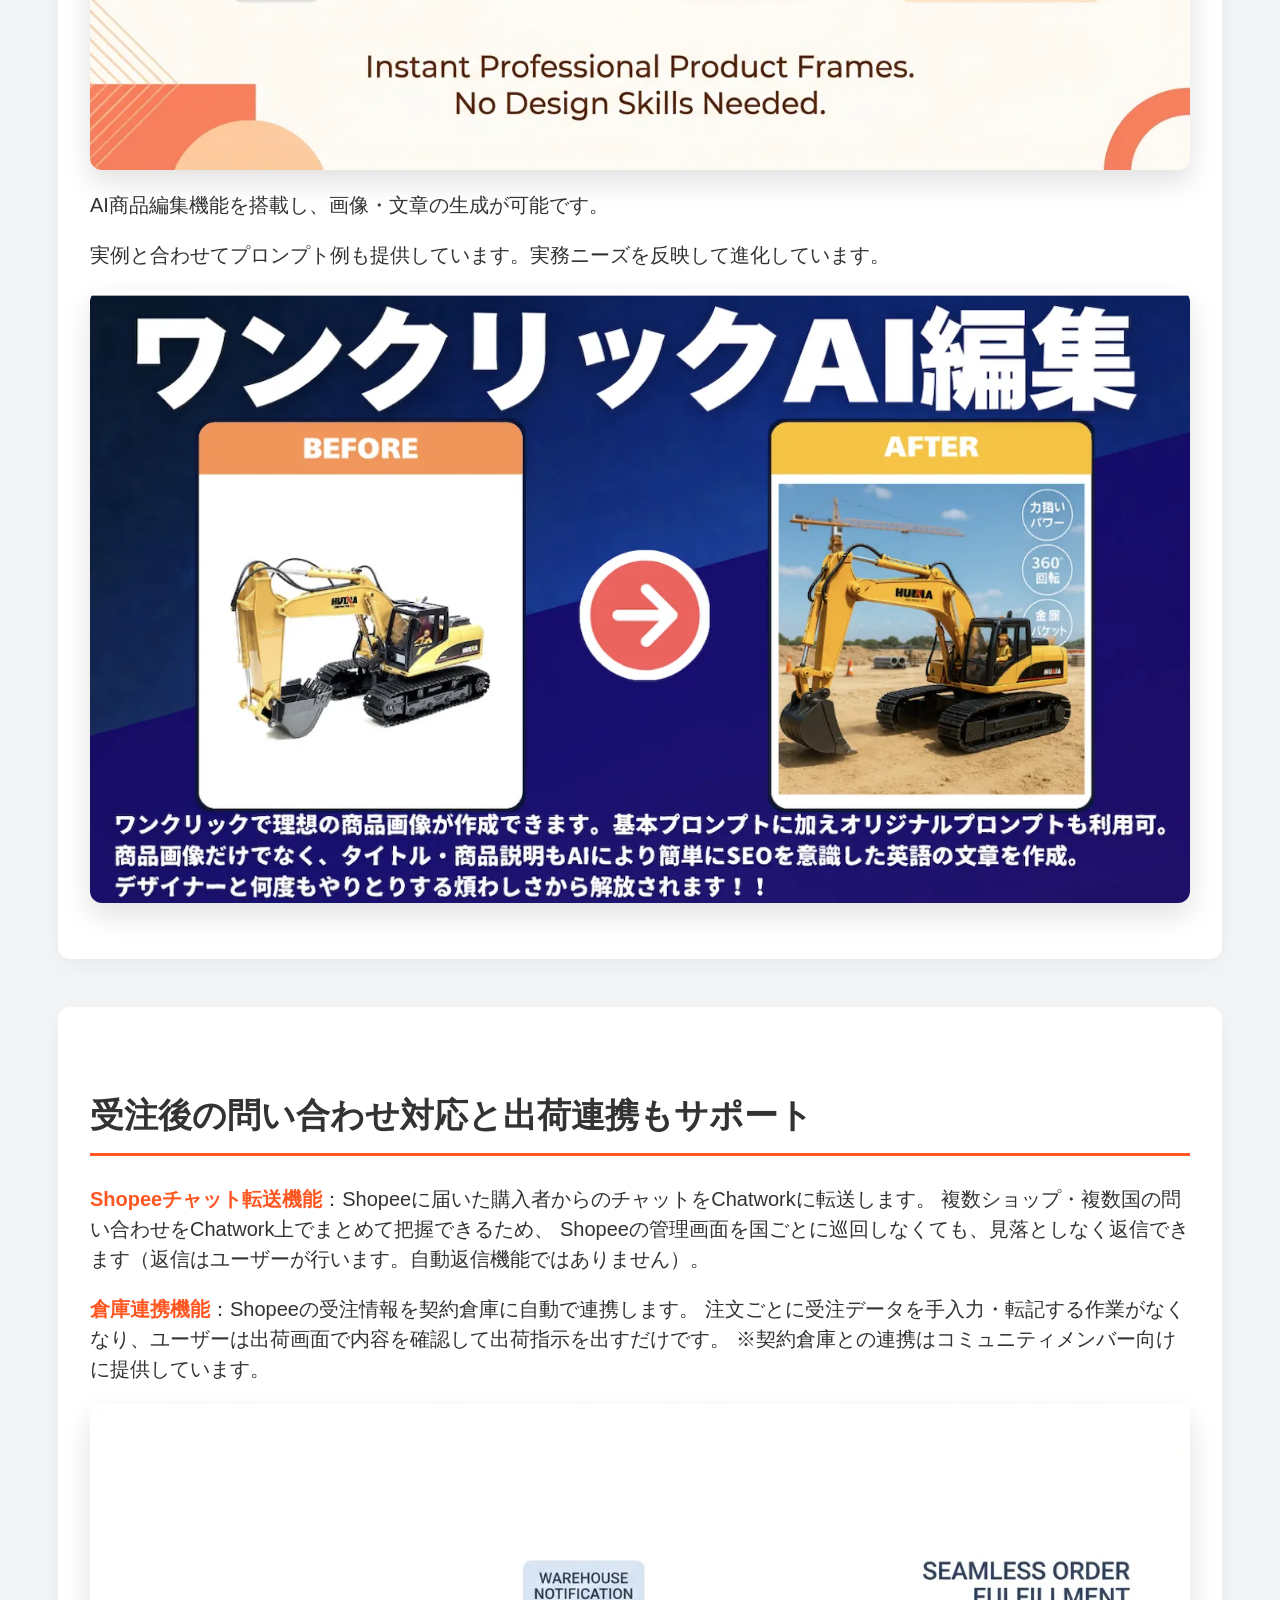
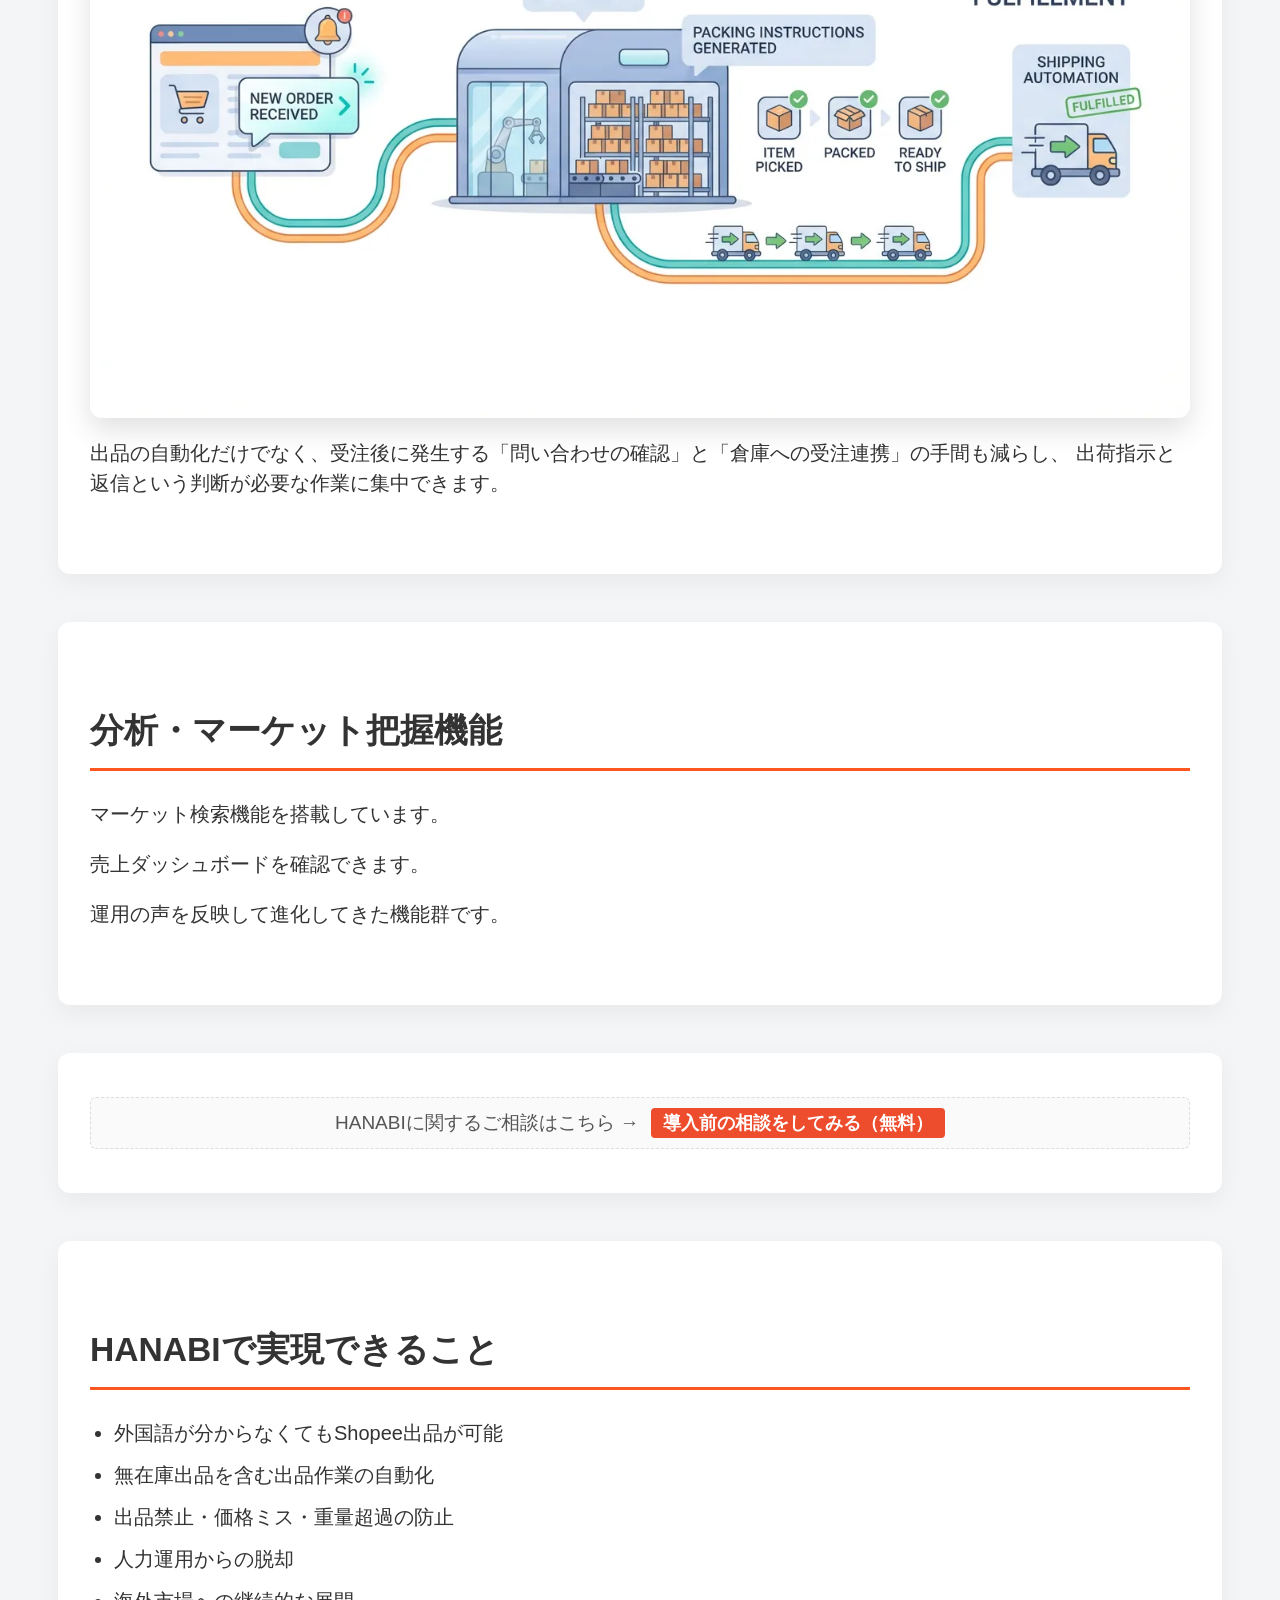
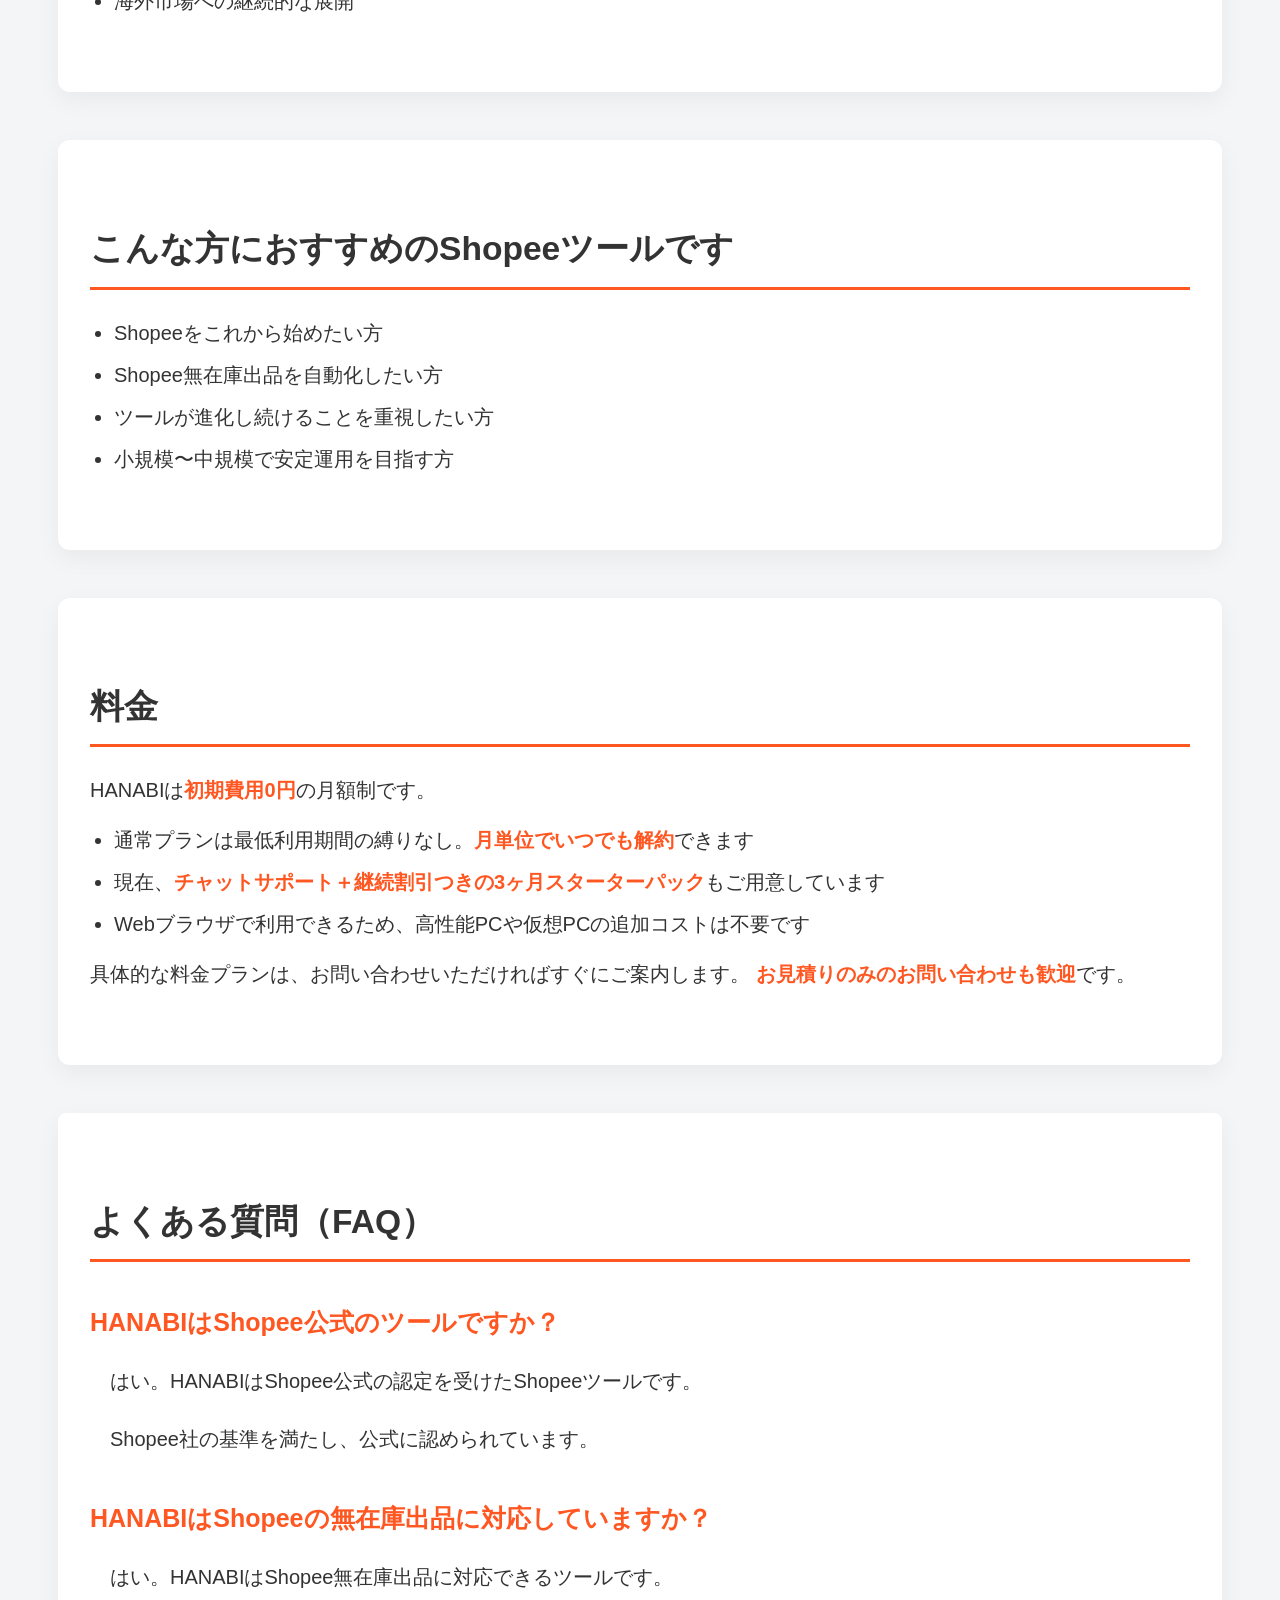
==== commit 6054ddaf: "HANABI: 注文・物流・顧客対応セクションを実態（Chatwork転送・契約倉庫への受注連携）に合わせて書き換え Co-Authored-By: Claude Fable 5.1 <noreply" ====
--- a/index.html
+++ b/index.html
@@ -840,7 +840,7 @@
         "内部NGリスト・ユーザーNGリストによる出品リスク対策",
         "予約出品・一括再出品・一括削除・自動バンプ",
         "AI商品編集（画像・文章生成）",
-        "Shopeeチャットサポート・倉庫連携",
+        "Shopeeチャット転送（Chatwork連携）・契約倉庫への受注連携",
         "マーケット検索・売上ダッシュボード"
       ],
       "publisher": { "@id": "https://hanabi.marketvalleys.com/#organization" },
@@ -1285,26 +1285,30 @@
 
   <!-- ================= LOGISTICS ================= -->
   <section>
-    <h2>注文・物流・顧客対応までShopee自動化</h2>
-
-    <p>
-      Shopeeチャットサポート機能を提供しています。
-    </p>
-
-    <p>
-      倉庫連携機能に対応しています。
+    <h2>受注後の問い合わせ対応と出荷連携もサポート</h2>
+
+    <p>
+      <strong>Shopeeチャット転送機能</strong>：Shopeeに届いた購入者からのチャットをChatworkに転送します。
+      複数ショップ・複数国の問い合わせをChatwork上でまとめて把握できるため、
+      Shopeeの管理画面を国ごとに巡回しなくても、見落としなく返信できます（返信はユーザーが行います。自動返信機能ではありません）。
+    </p>
+
+    <p>
+      <strong>倉庫連携機能</strong>：Shopeeの受注情報を契約倉庫に自動で連携します。
+      注文ごとに受注データを手入力・転記する作業がなくなり、ユーザーは出荷画面で内容を確認して出荷指示を出すだけです。
+      ※契約倉庫との連携はコミュニティメンバー向けに提供しています。
     </p>
     <div class="image-block">
       <img
         src="images/g_img11.webp"
-        alt="ShopeeツールHANABIの倉庫連携・出荷管理機能"
+        alt="ShopeeツールHANABIの倉庫連携の流れ（Shopee受注→契約倉庫へ自動連携→出荷画面で出荷指示）"
         width="1376" height="768"
         loading="lazy" decoding="async"
       >
     </div>
     <p>
-      受注から発送、
-      問い合わせ対応まで一元管理できます。
+      出品の自動化だけでなく、受注後に発生する「問い合わせの確認」と「倉庫への受注連携」の手間も減らし、
+      出荷指示と返信という判断が必要な作業に集中できます。
     </p>
   </section>
 
@@ -1916,7 +1920,7 @@
       <h2>頭の中の構想を、AIで「動く仕組み」に</h2>
 
       <p>
-        <strong>相談しながら、その場で作る。話した翌日には、動くものをお見せします。</strong>
+        <strong>相談しながら、作る。なるべく早く、動く試作品をお届けします。</strong>
       </p>
 
       <p>
@@ -1929,7 +1933,7 @@
       <p>
         数億円規模の大規模システム開発から数万円規模の小規模な業務効率化まで、
         幅広い開発経験を持つエンジニアが、<strong>業務内容・ITリテラシー・体制</strong>に合わせて
-        「どこまで自動化できるか」を一緒に整理し、そのまま形にします。
+        「どこまで自動化できるか」を一緒に整理し、形にするところまでサポートします。
       </p>
 
       <p>
@@ -1952,15 +1956,15 @@
       <ol>
         <li><strong>30分ほどの相談（壁打ち）</strong><br>
           やりたいこと・いまの業務・困っていることをうかがい、構想を整理します。</li>
-        <li><strong>翌日に、動く試作品をURLでお届け</strong><br>
-          実際に触って「ここが違う」「これはいい」を確かめられる形でお見せします。</li>
+        <li><strong>なるべく早く、動く試作品をURLでお届け</strong><br>
+          実際に触って「ここが違う」「これはいい」を確かめられる形でお見せできるようにします。</li>
         <li><strong>触りながら一緒に直して、本番へ</strong><br>
-          いただいた意見はその日のうちに反映。数日〜1週間ほどで本番運用に入れる状態にします。</li>
+          いただいた意見をできるだけ早く反映しながら、本番運用に向けて一緒に仕上げていきます。</li>
       </ol>
 
       <p>
         仕組みは、<strong>月々の固定費をできるだけ抑え</strong>、
-        納品後も<strong>文言や質問などをご自身で直せる形</strong>で作ります。
+        納品後も調整が必要そうな部分に関しては、<strong>柔軟に、触りやすい形</strong>で作成します。
         お客様の顧客情報は、お客様の手元にだけ残る構成を基本にしています。
       </p>
     </section>
@@ -1998,10 +2002,10 @@
       </p>
 
       <div class="image-block">
-        <a href="case-study-acd.html">
+        <a href="https://youtu.be/2wKf4TI0wDg" target="_blank" rel="noopener">
           <img
-            src="images/case-acd-thumb.webp"
-            alt="お客様実績インタビュー：相談した翌日から、半年止まった構想が動いた（A.C.D 小川さん × ぱんだ）"
+            src="images/ai-case-youtube.webp"
+            alt="AI導入支援 お客様対談、YouTubeで公開中！（対談動画を見る）"
             width="1280" height="720"
             loading="lazy" decoding="async"
           >
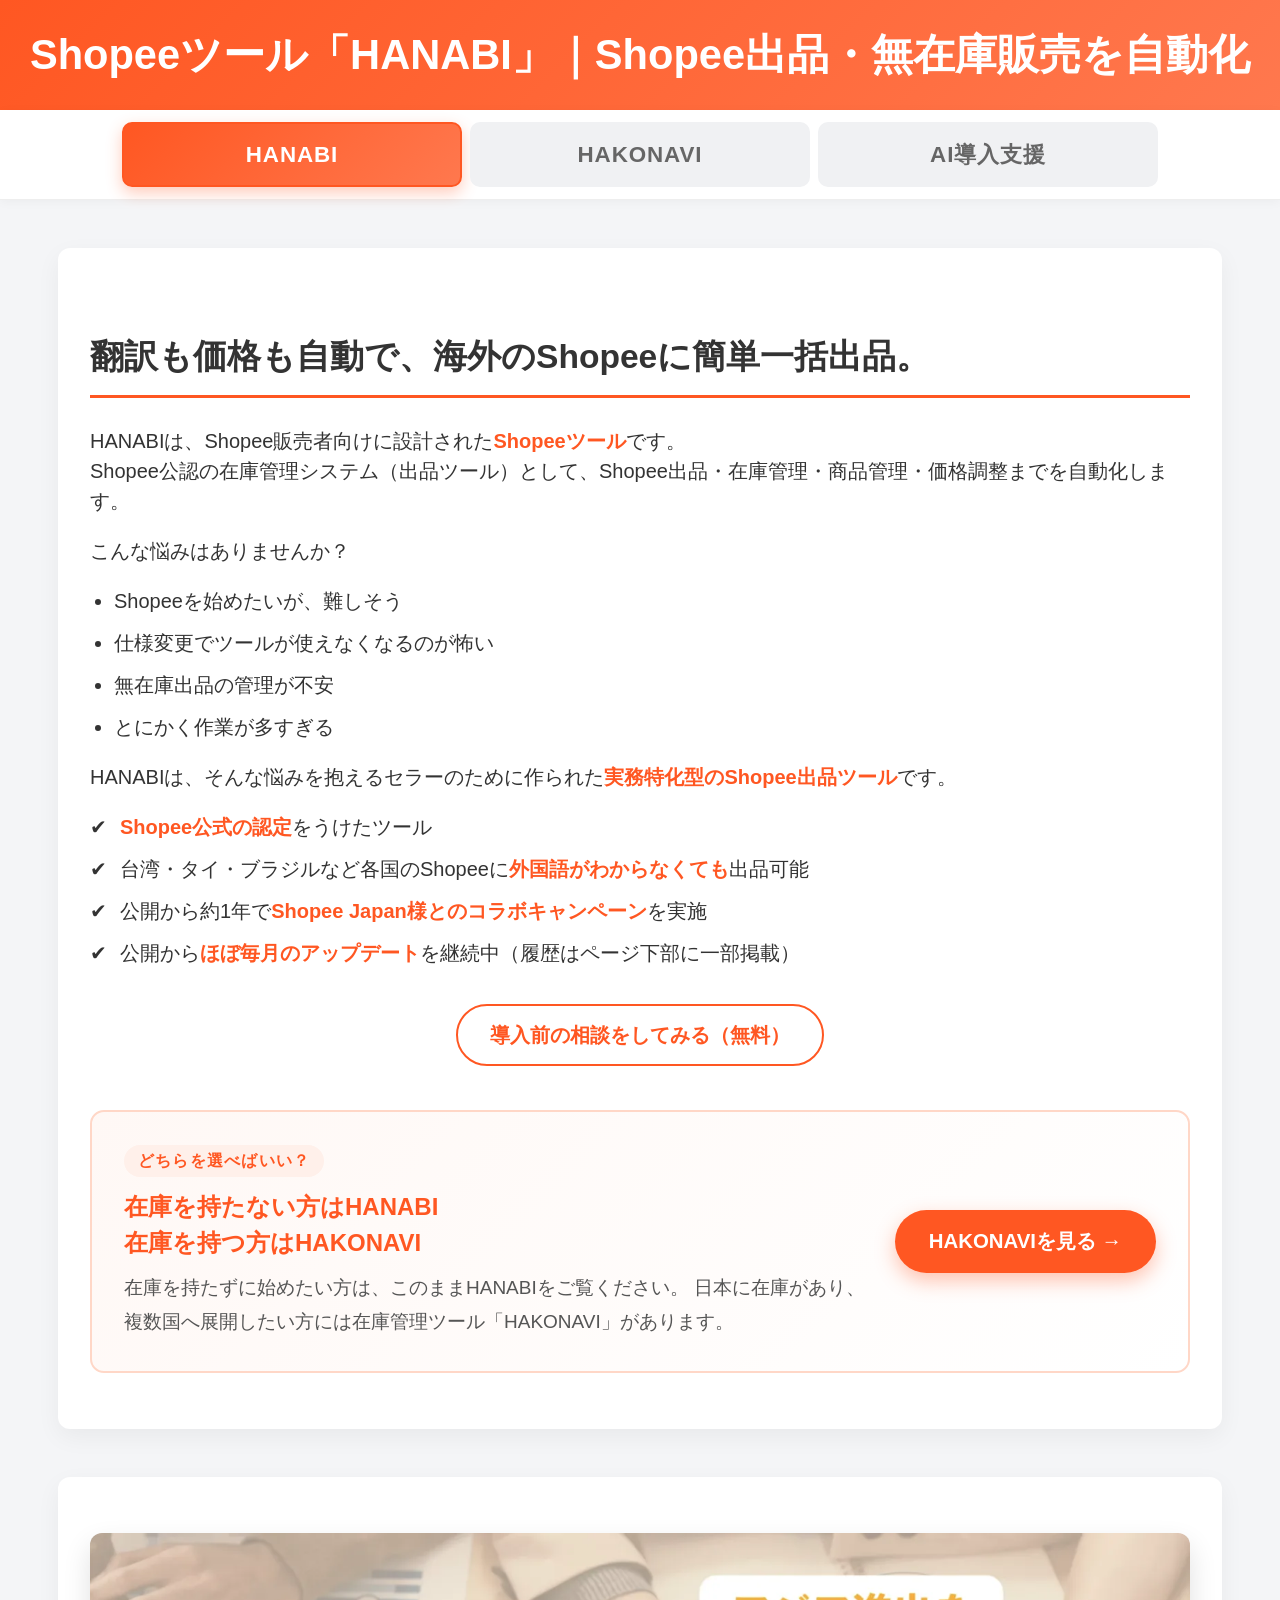
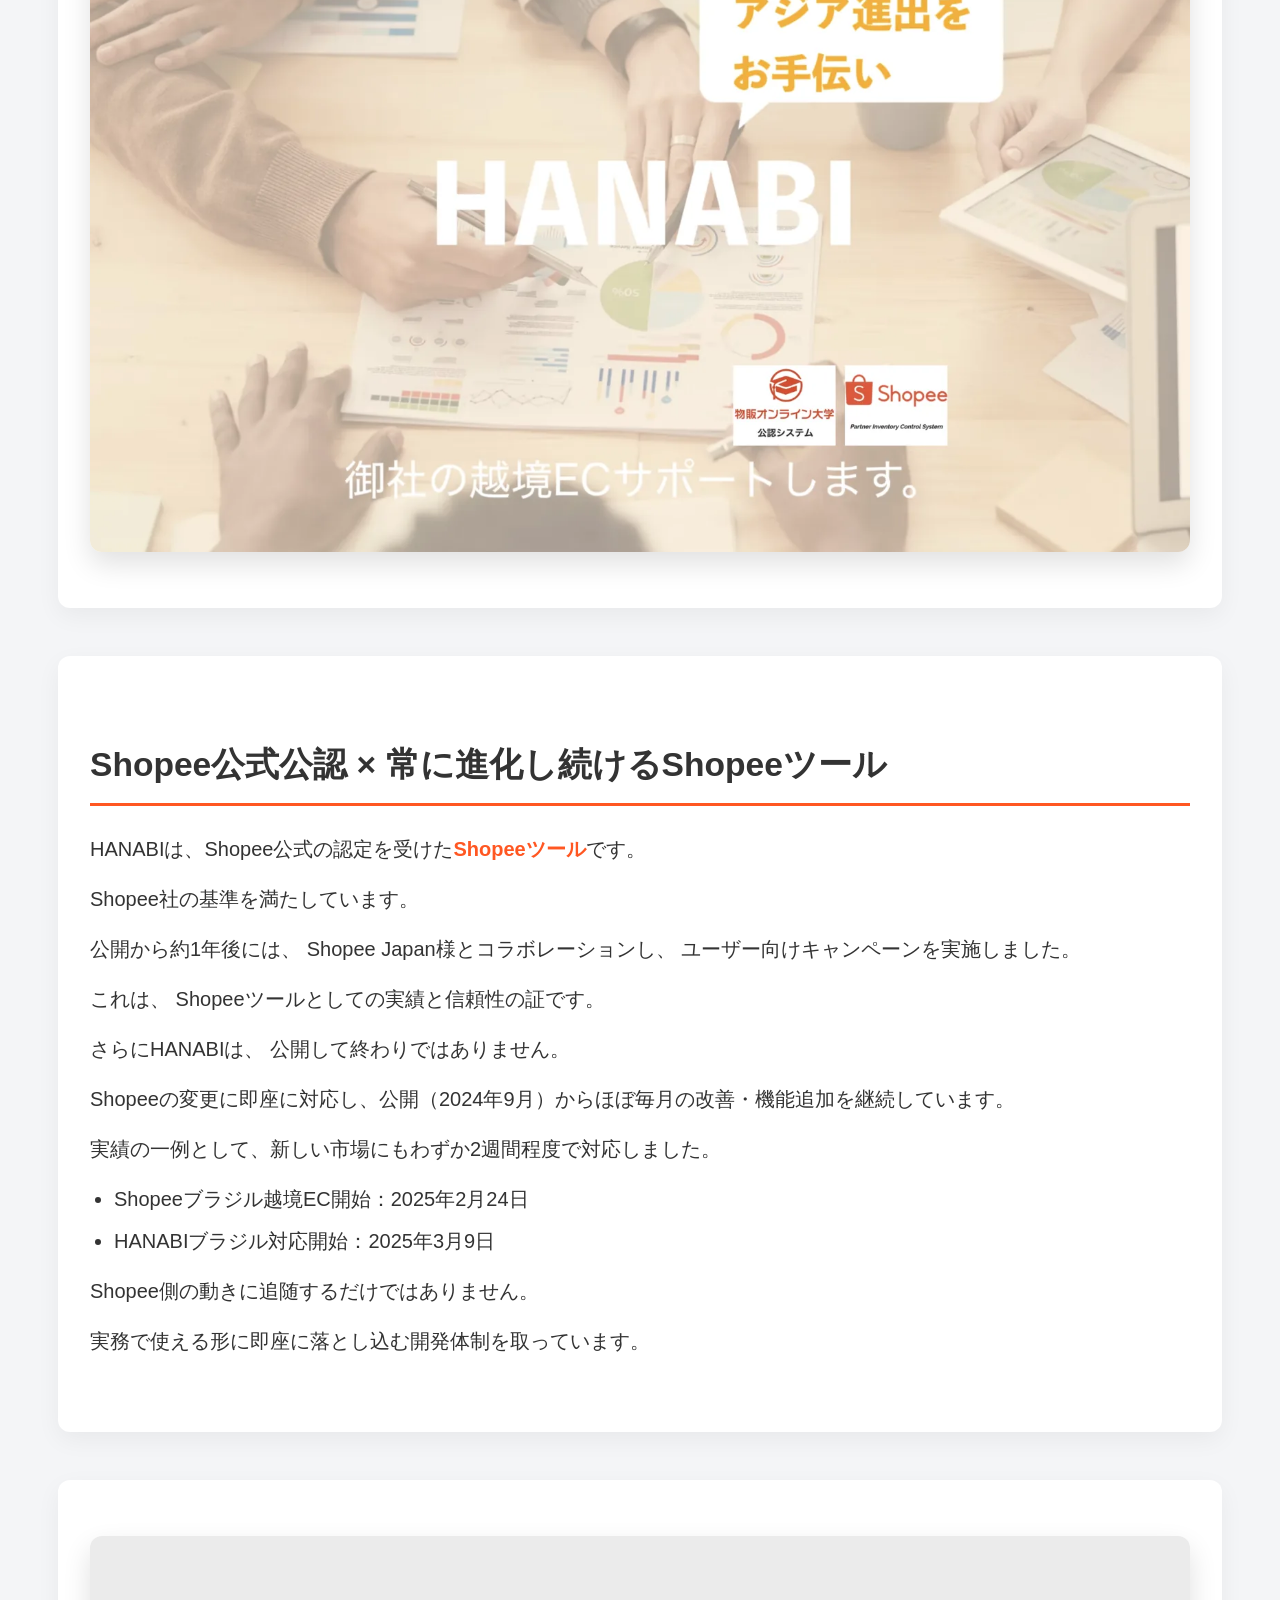
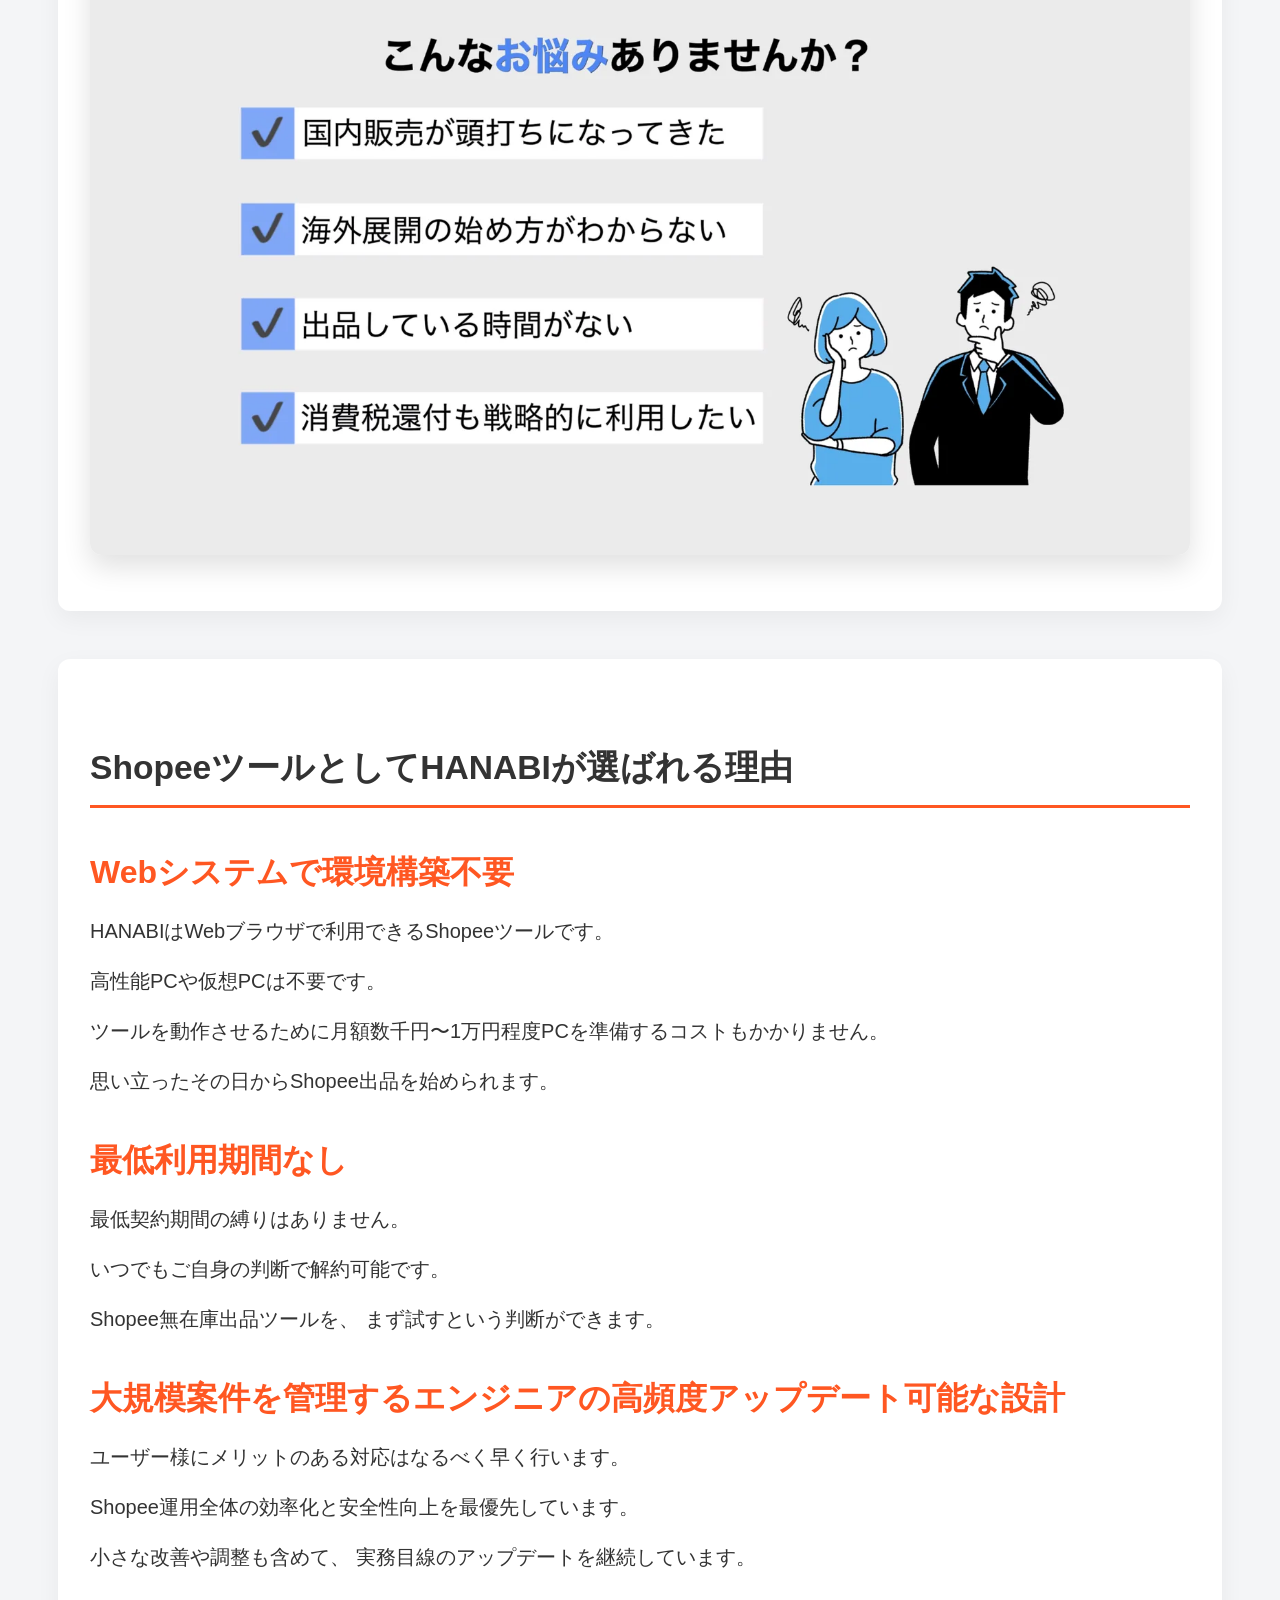
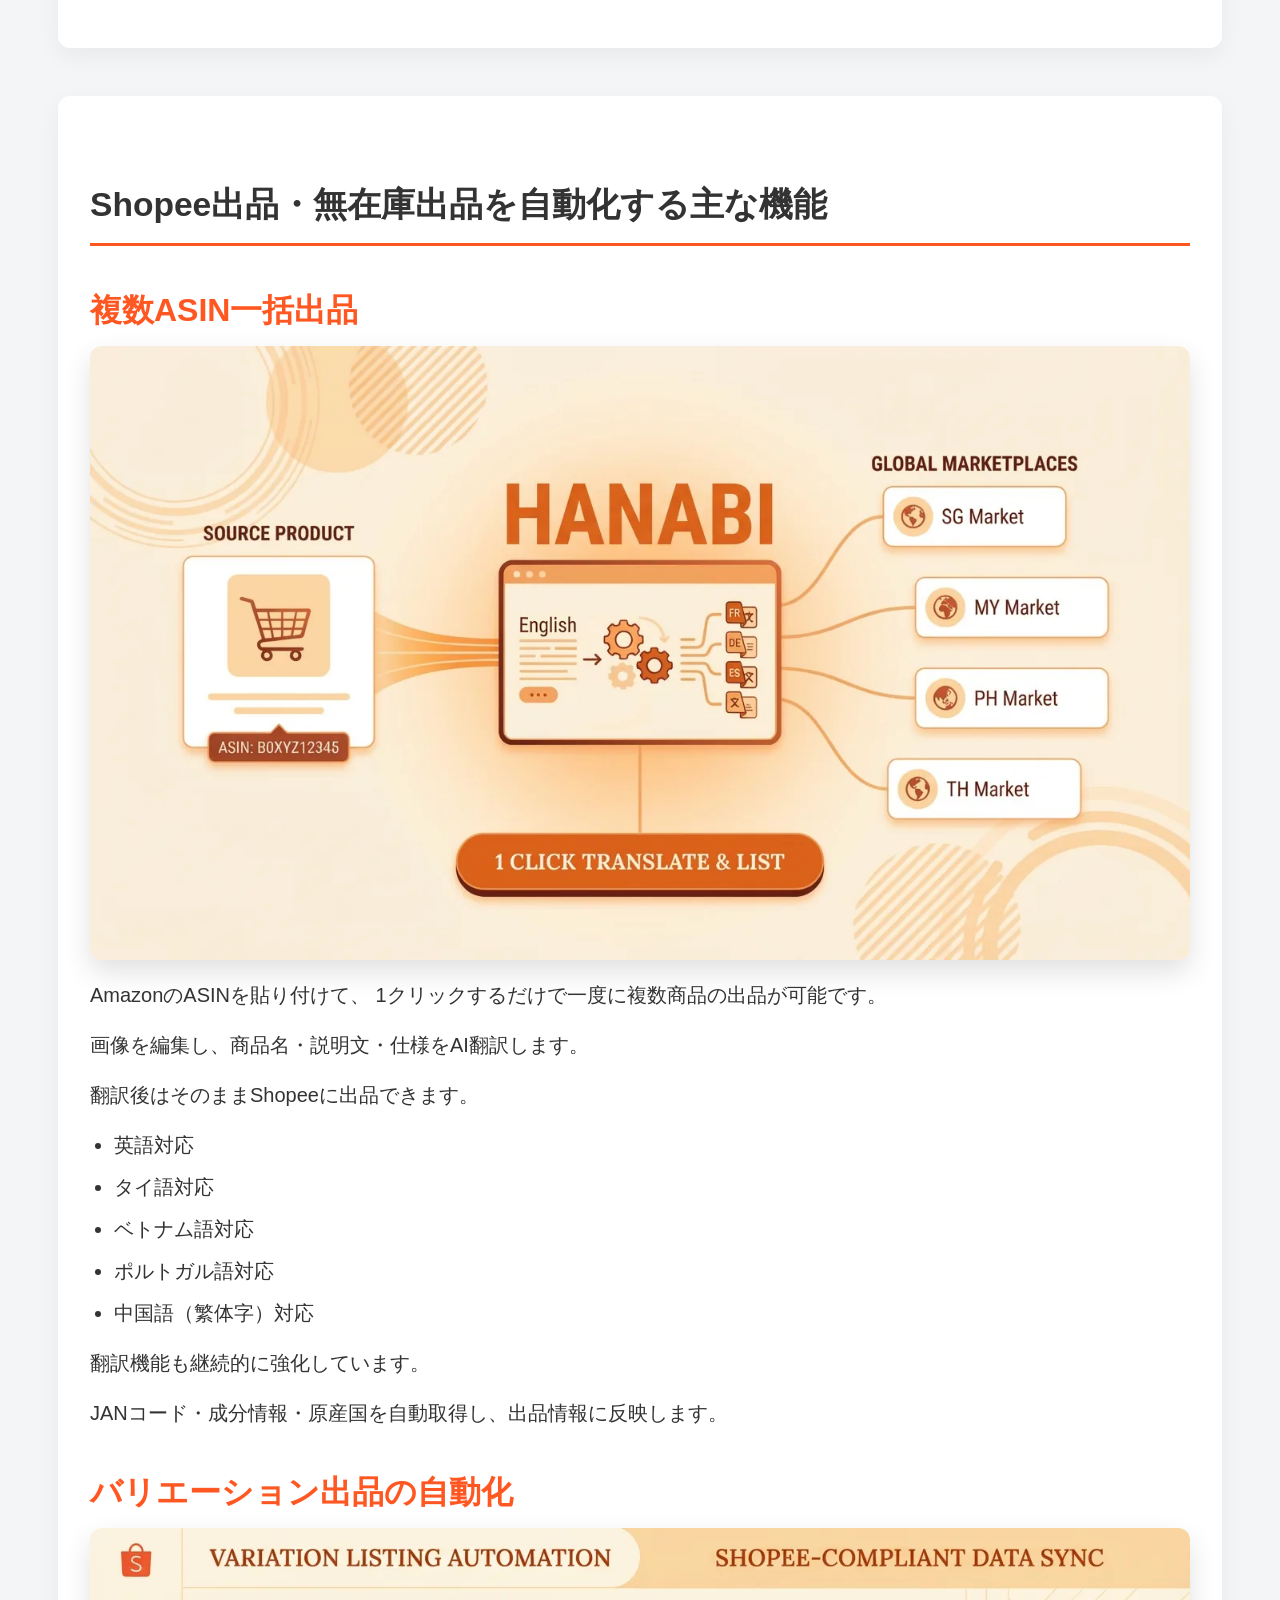
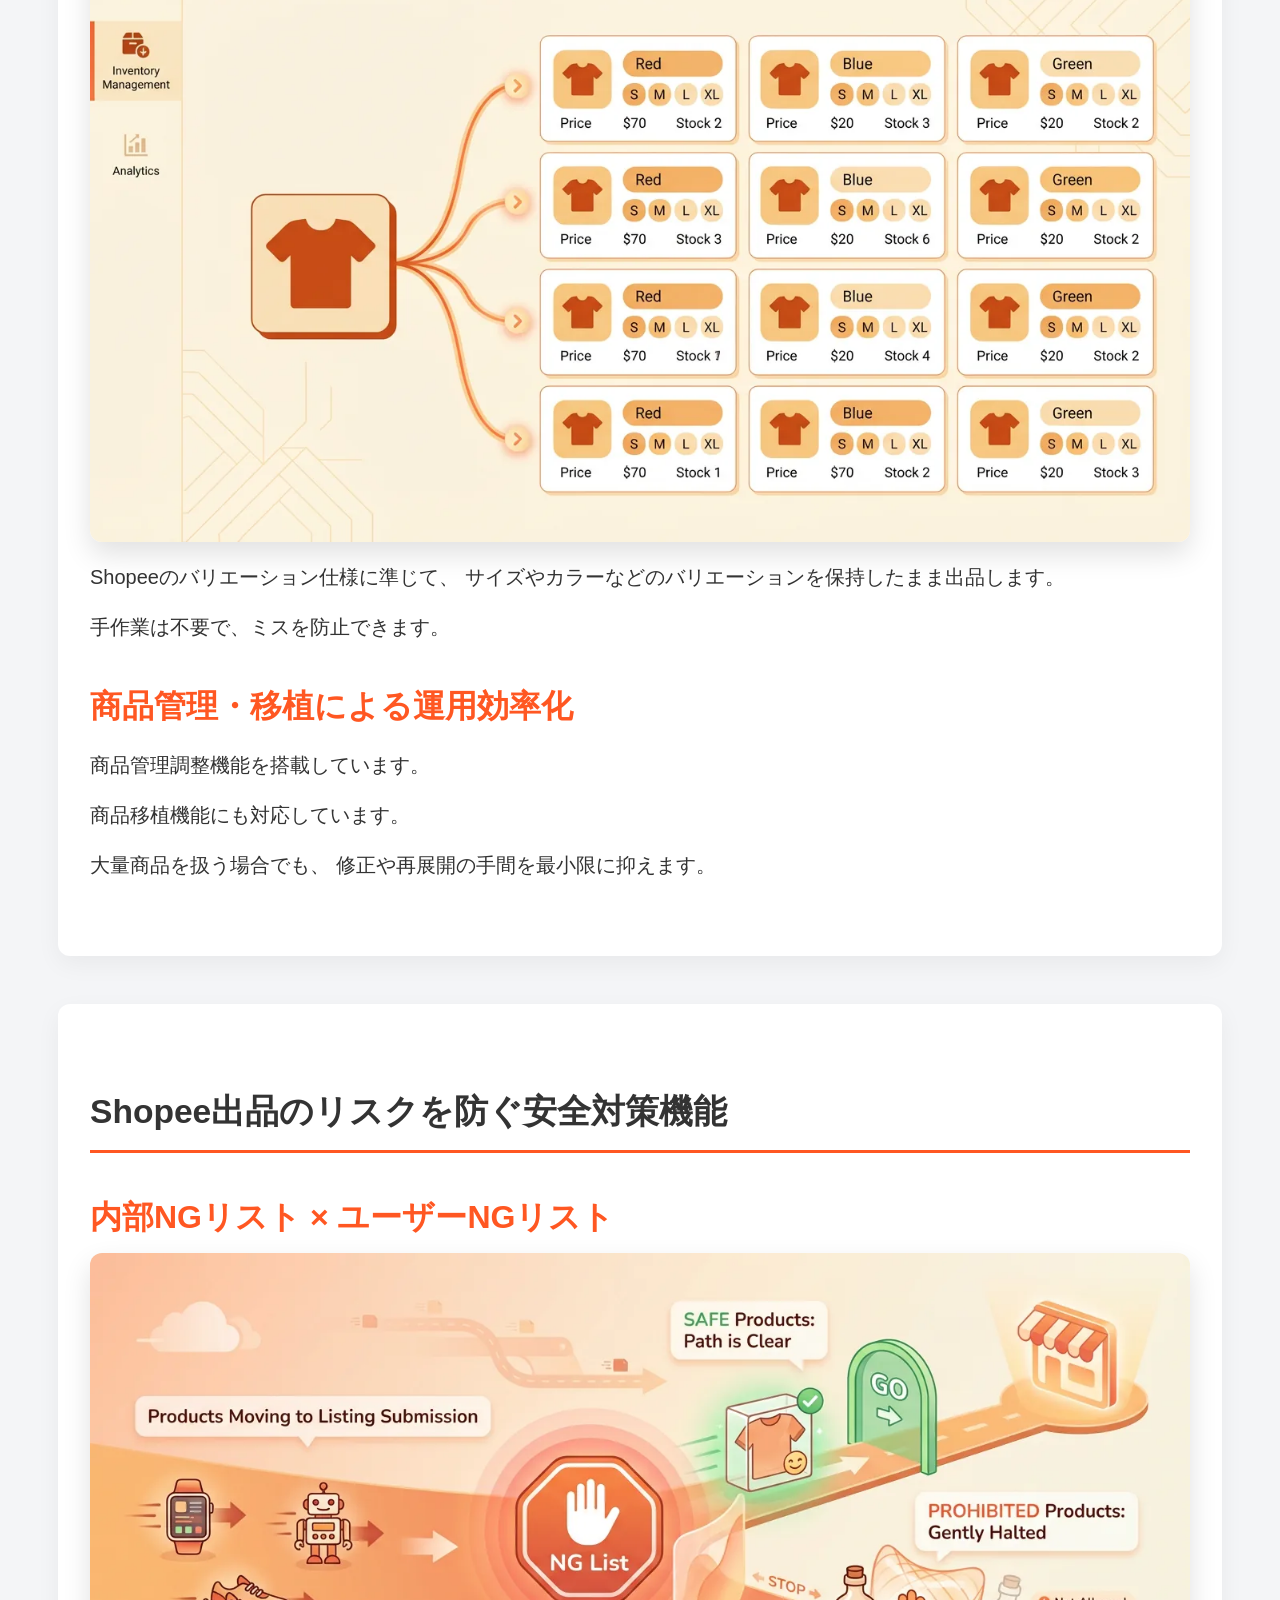
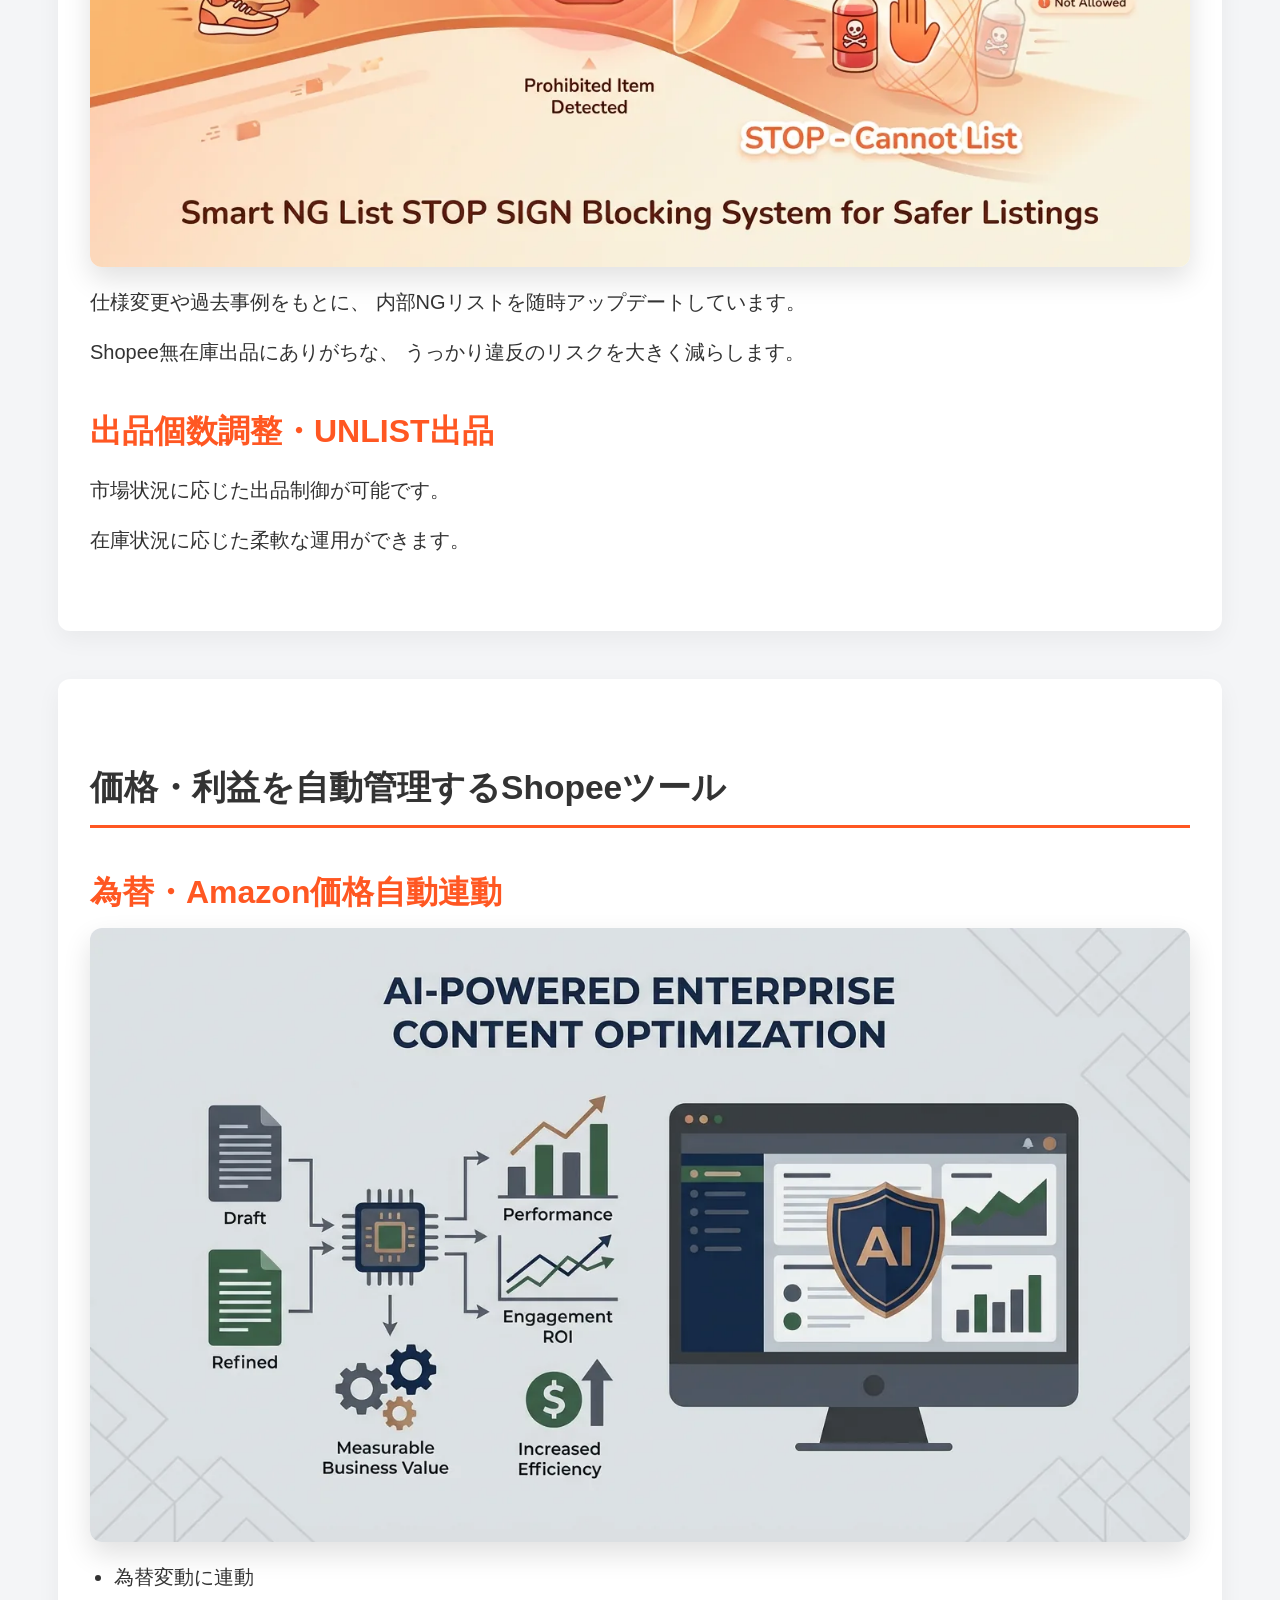
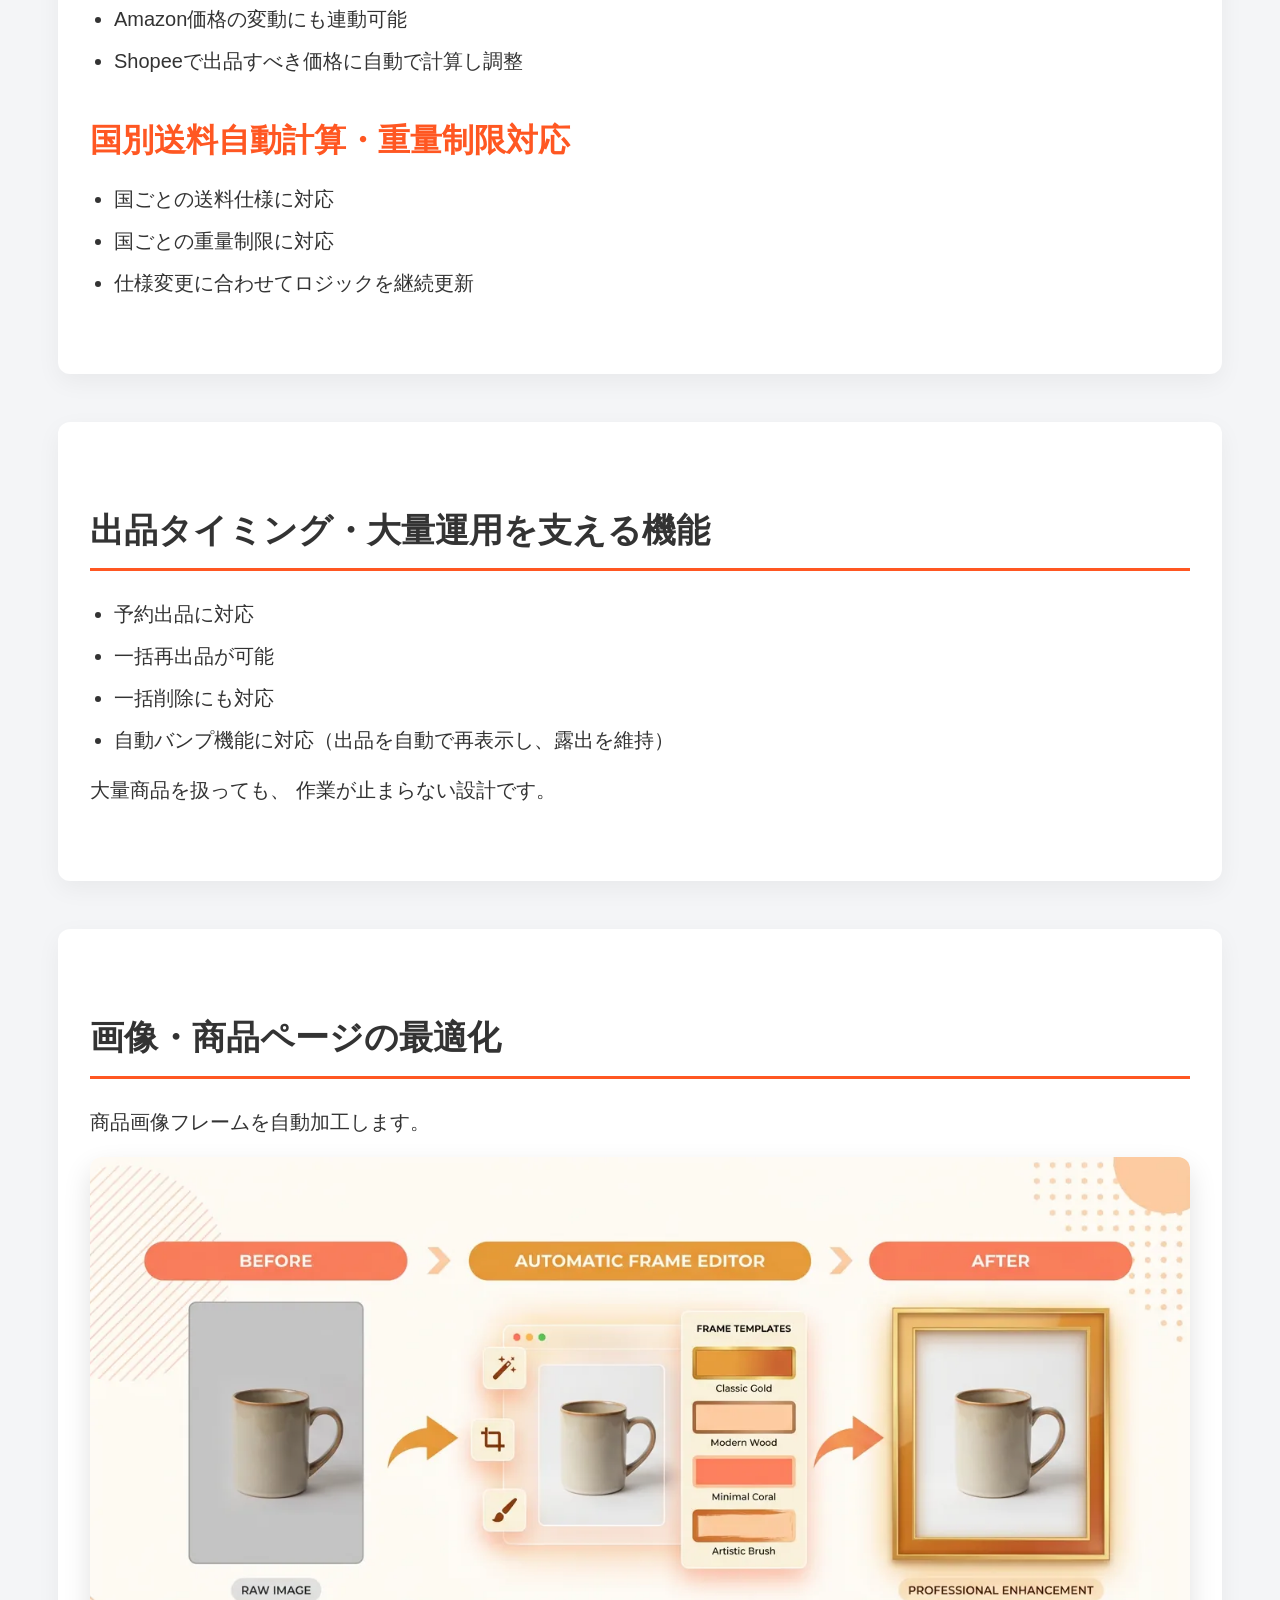
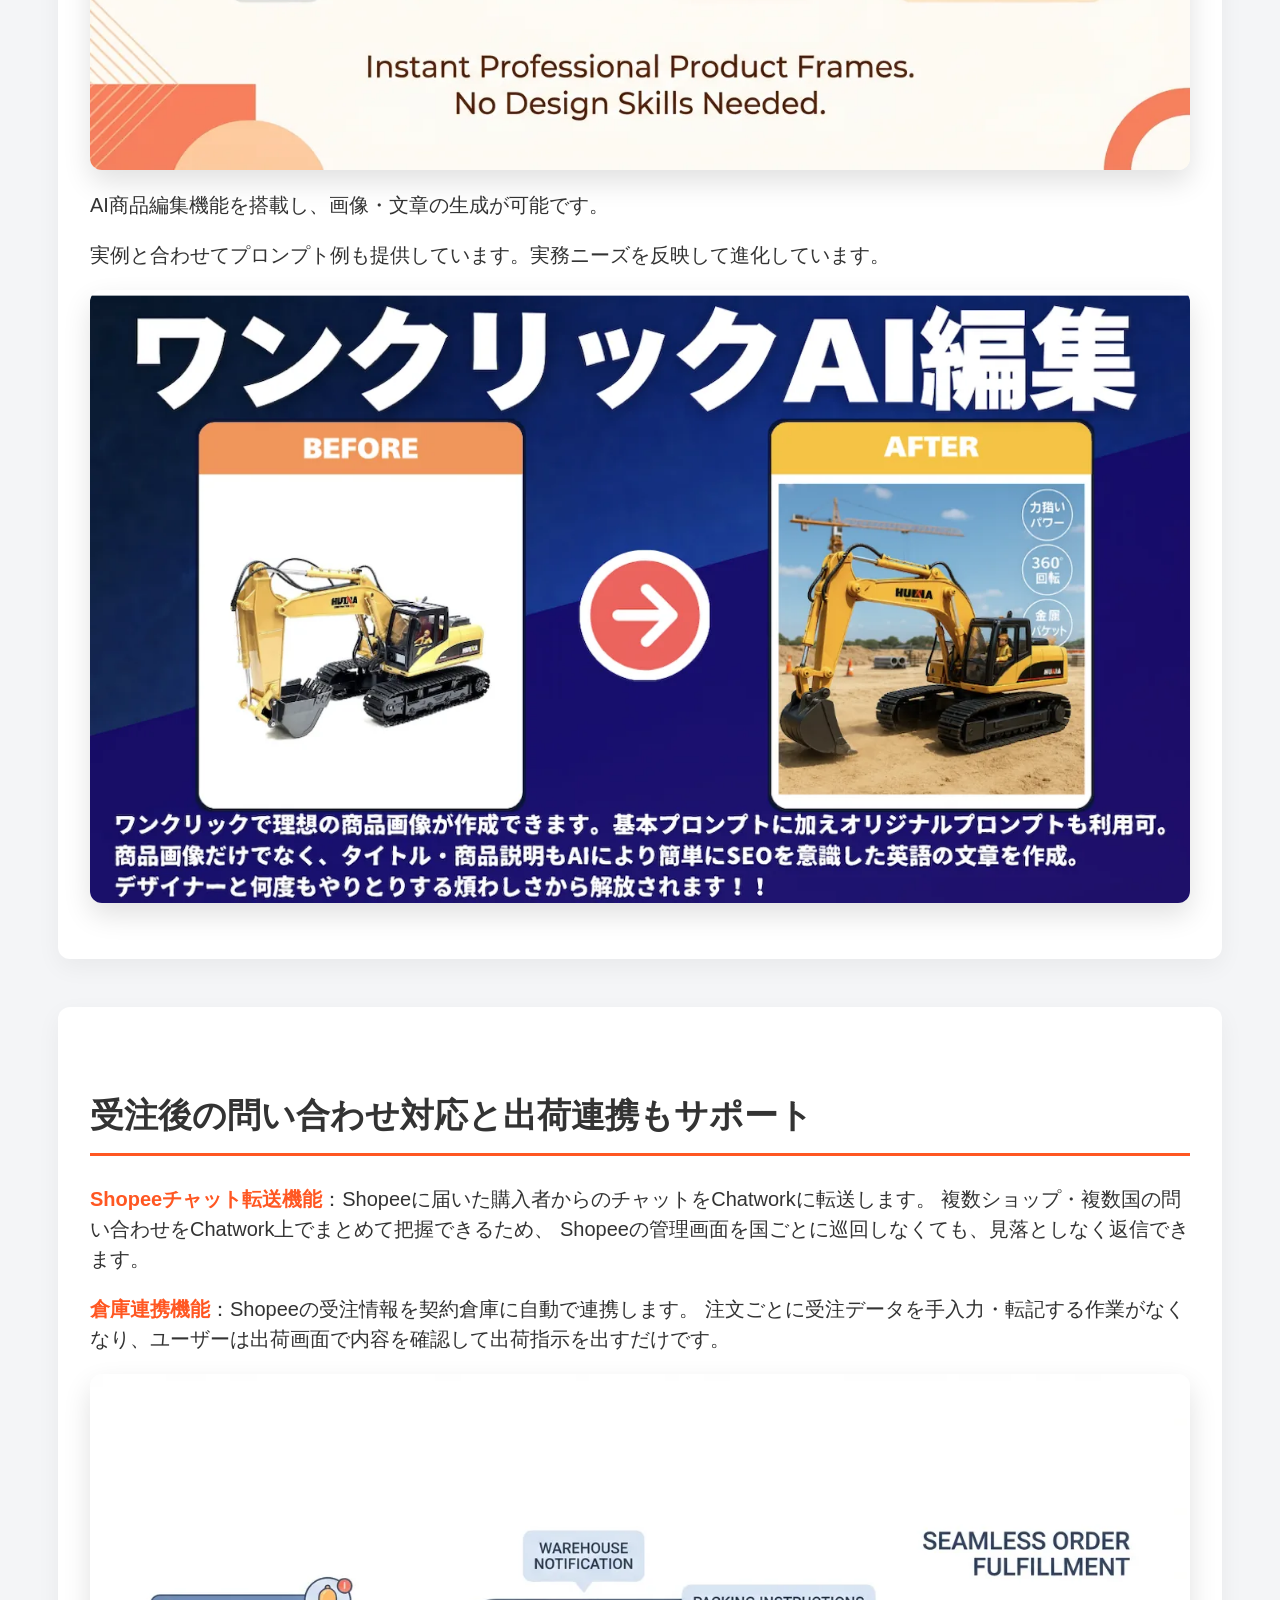
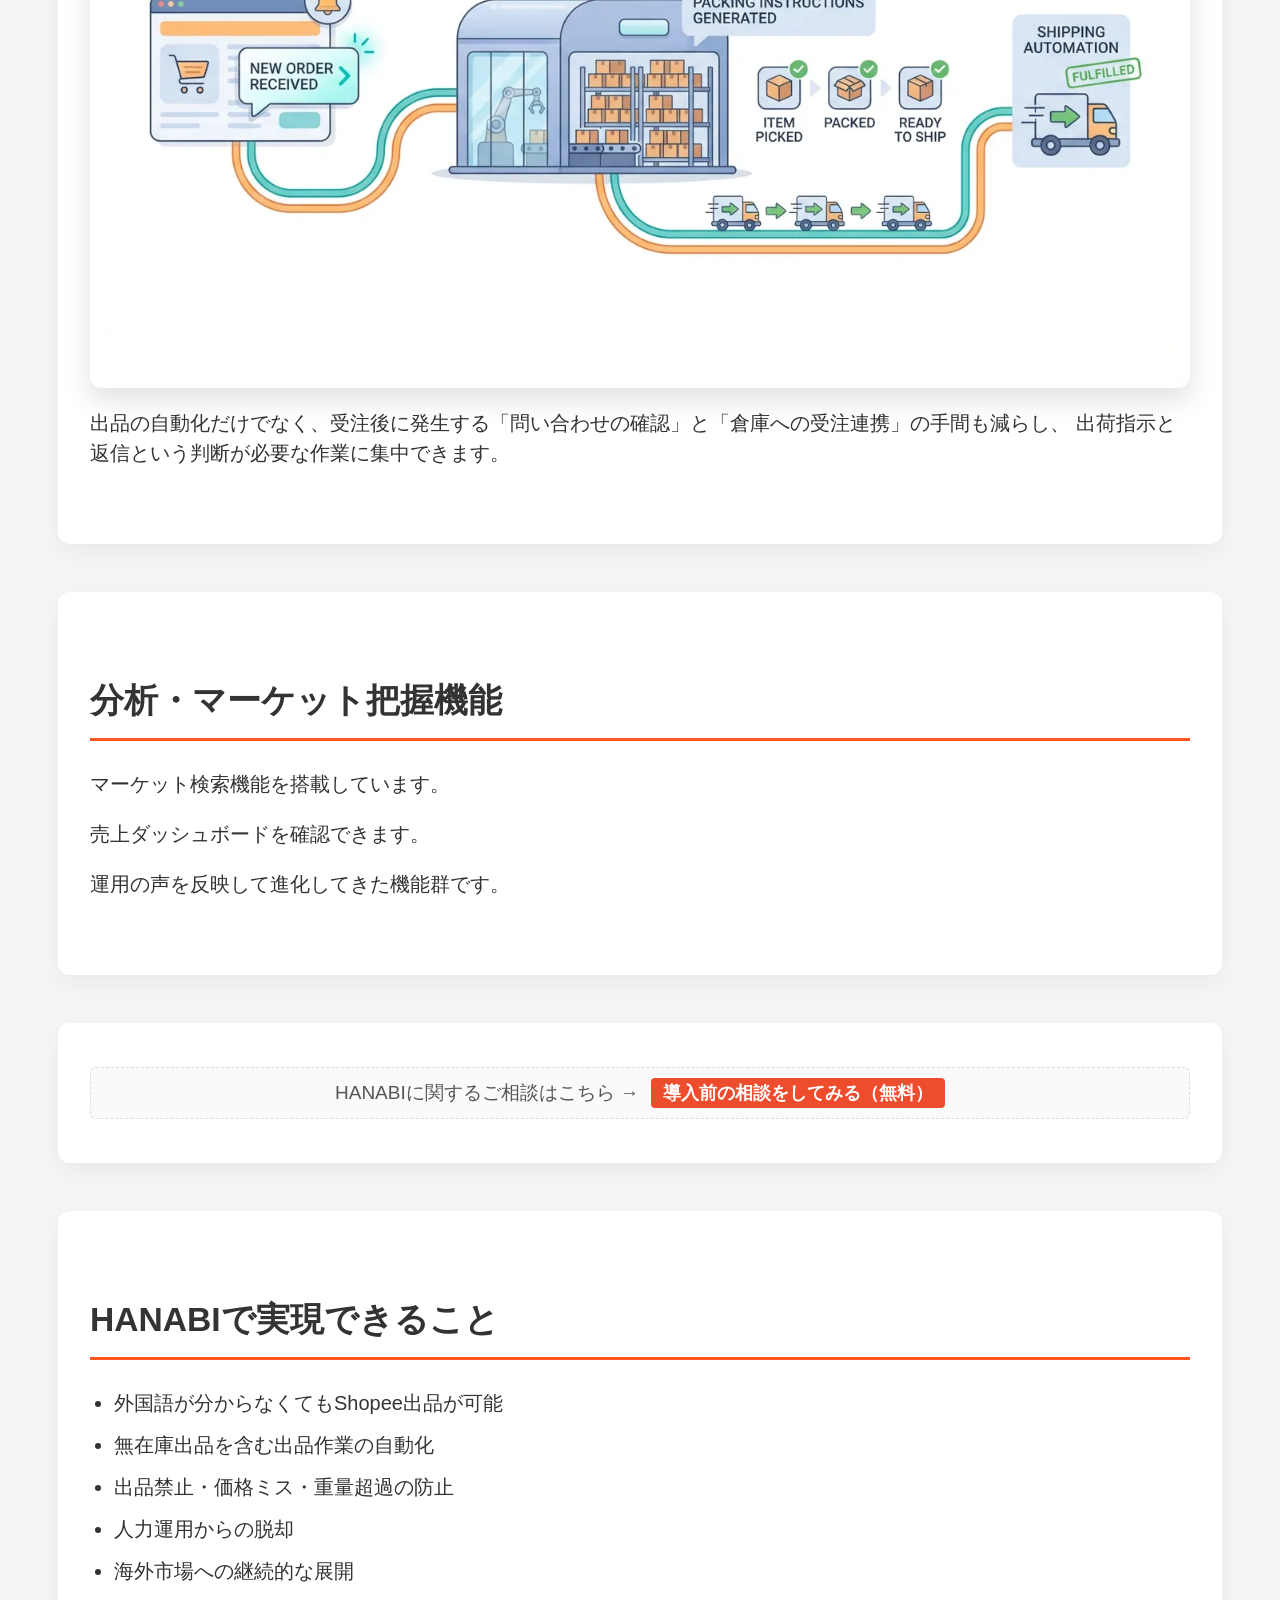
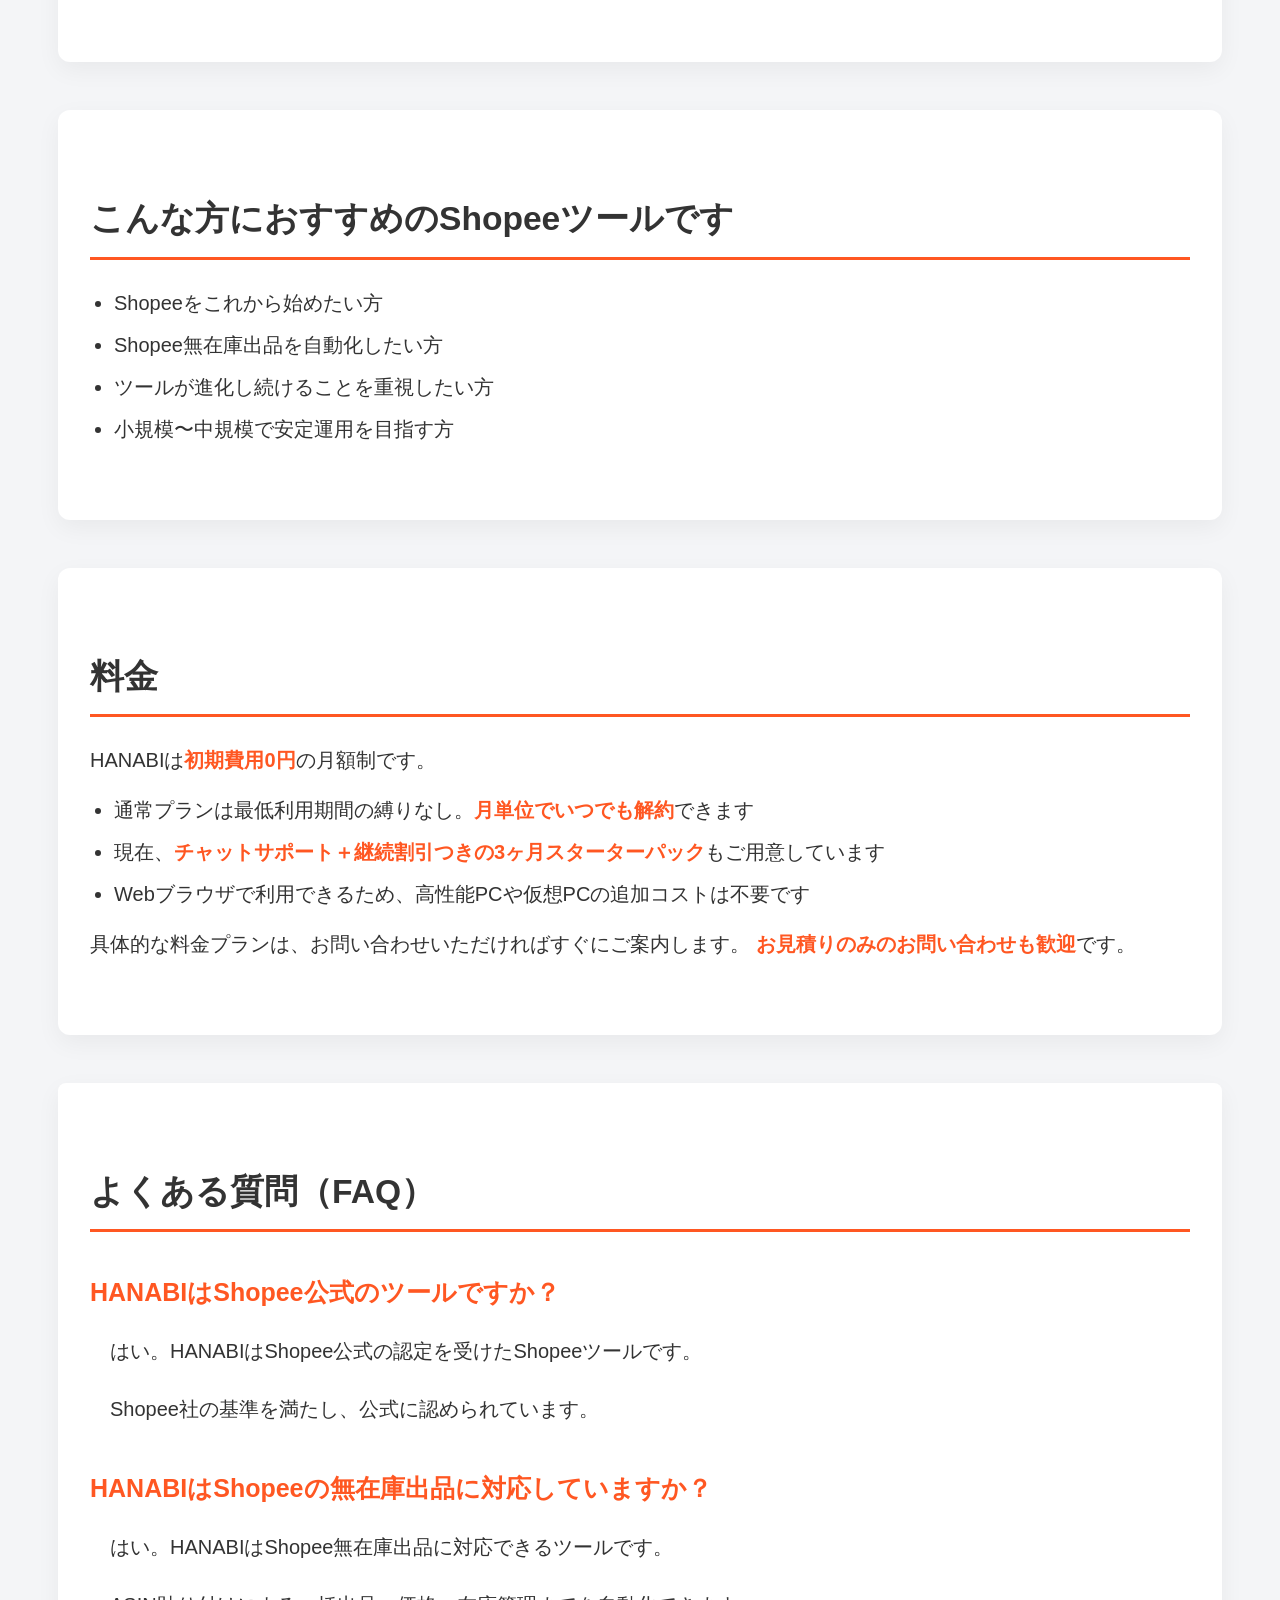
==== commit caa278aa: "HANABI: 自動返信・コミュニティメンバー限定の注記を削除 Co-Authored-By: Claude Fable 5.1 <noreply@anthropic.com>" ====
--- a/index.html
+++ b/index.html
@@ -1290,13 +1290,12 @@
     <p>
       <strong>Shopeeチャット転送機能</strong>：Shopeeに届いた購入者からのチャットをChatworkに転送します。
       複数ショップ・複数国の問い合わせをChatwork上でまとめて把握できるため、
-      Shopeeの管理画面を国ごとに巡回しなくても、見落としなく返信できます（返信はユーザーが行います。自動返信機能ではありません）。
+      Shopeeの管理画面を国ごとに巡回しなくても、見落としなく返信できます。
     </p>
 
     <p>
       <strong>倉庫連携機能</strong>：Shopeeの受注情報を契約倉庫に自動で連携します。
       注文ごとに受注データを手入力・転記する作業がなくなり、ユーザーは出荷画面で内容を確認して出荷指示を出すだけです。
-      ※契約倉庫との連携はコミュニティメンバー向けに提供しています。
     </p>
     <div class="image-block">
       <img
